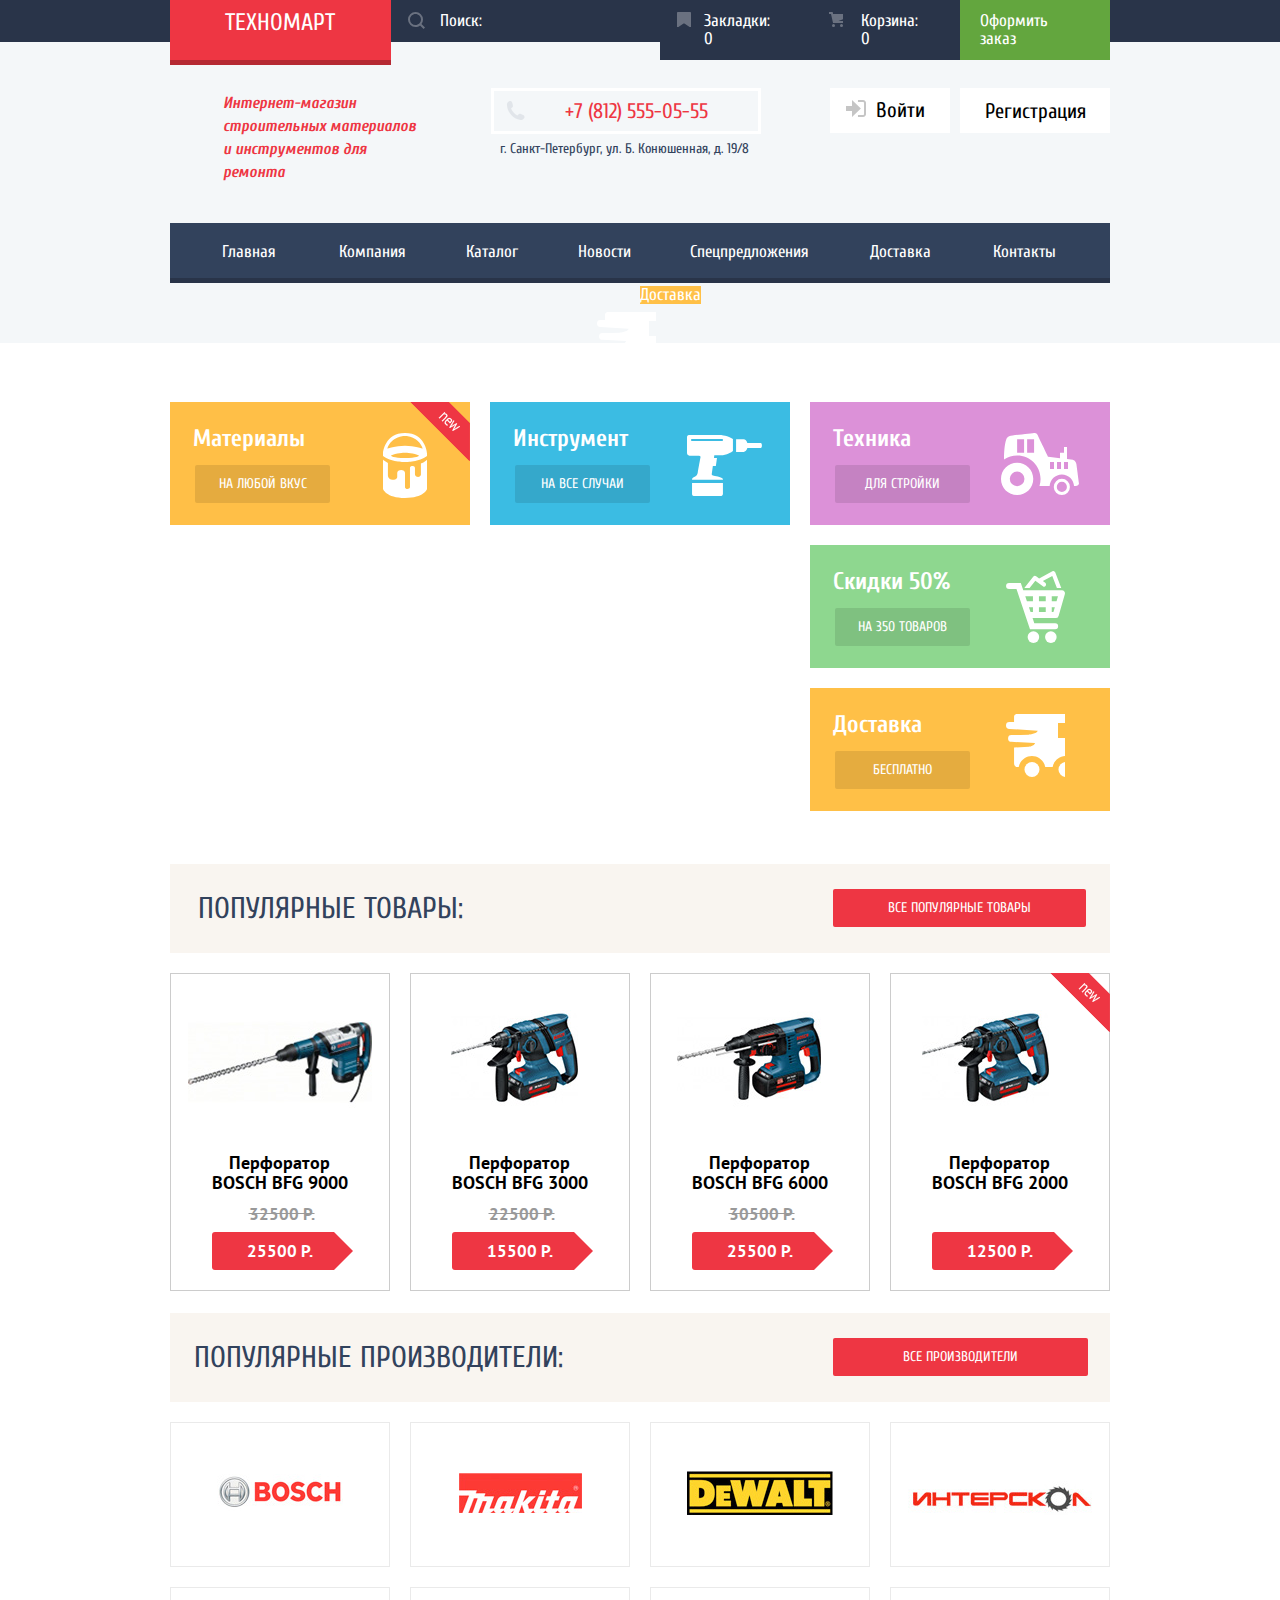
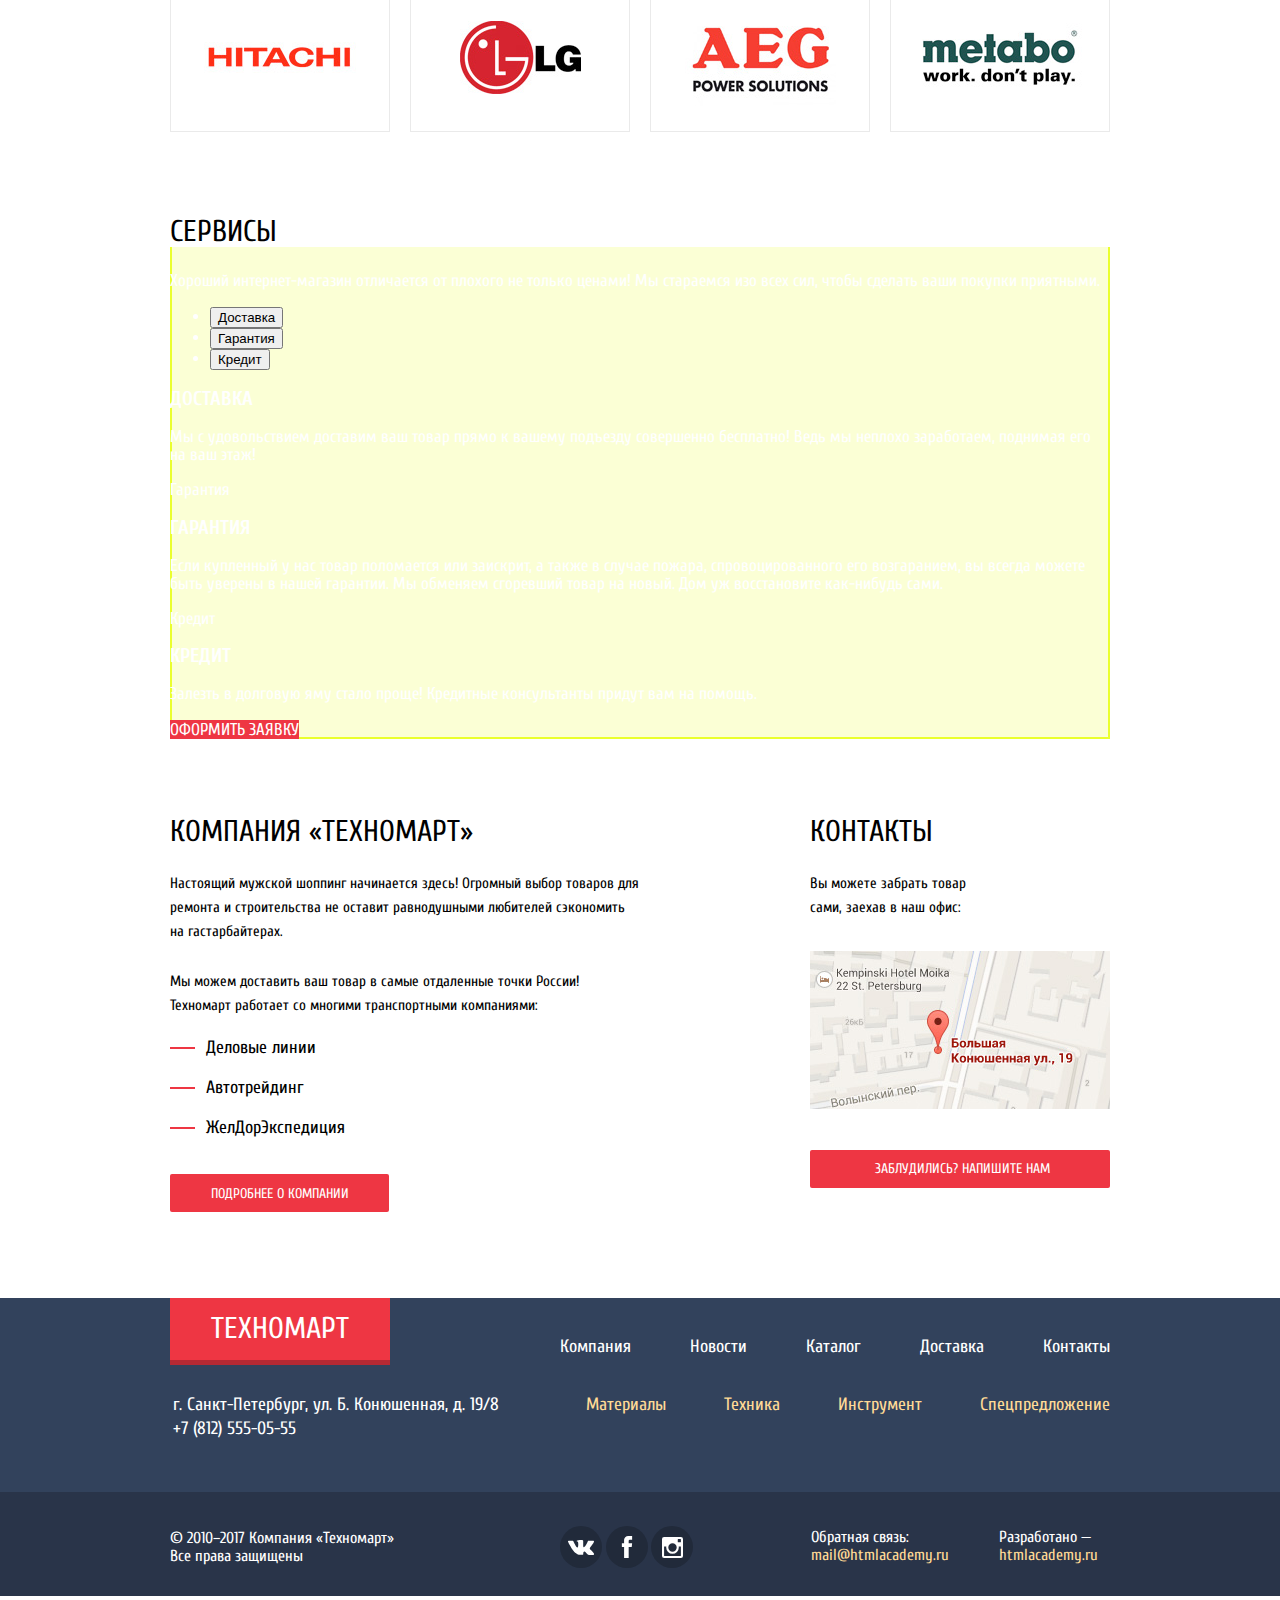
==== index.html @ 8c1259e4 "Исправлены стили для checkbox:disabled, изменено положение модальных окон, добавлен файл script.js" ====
<!DOCTYPE html>
<html lang="en">
<head>
  <meta charset="UTF-8">
  <title>Интернет-магазин "Техномарт"</title>
  <link href="https://fonts.googleapis.com/css?family=Cuprum:400,400i,700&amp;subset=cyrillic" rel="stylesheet">
  <link href="https://fonts.googleapis.com/css?family=PT+Sans:400,700&amp;subset=cyrillic" rel="stylesheet">
  <link href="style.css" rel="stylesheet">
</head>
<body>
<header class="main-header">
  <div class="top-container">
    <div class="container">
      <a class="logo">Техномарт</a>
      <form class="search" action="https://echo.htmlacademy.ru" method="post">
        <label class="input-indicator" for="search">
          <input class="site-search" id="search" type="search" name="search" placeholder="Поиск:">
        </label>
      </form>
      <a class="bookmarks" href="bookmarks.html">Закладки: 0</a>
      <a class="cart" href="cart.html">Корзина: 0</a>
      <a class="order" href="order-placement.html">Оформить заказ</a>
    </div>
  </div>
  <div class="middle-container container">
    <h1>
      Интернет-магазин строительных материалов и&nbsp;инструментов для ремонта
    </h1>
    <div class="contact-info">
      <h2 class="visually-hidden">Контактная информация</h2>
      <a href="tel:7-812-555-05-55">+7 (812) 555-05-55</a>
      <address>г. Санкт-Петербург, ул. Б. Конюшенная, д. 19/8</address>
    </div>
    <ul class="user-navigation">
      <li>
        <a class="login-link" href="login.html">
          <svg xmlns="http://www.w3.org/2000/svg" width="20" height="17" viewBox="0 0 20 17">
            <path fill="#c5c5c5" d="M14.875 8.5L6 0v6H0v5h6v6z"></path>
            <path fill="#c5c5c5" d="M16.986 15.01h-5.027V17h5.027c2.178 0 3.004-1.81 3.029-3.026V3.028C19.99 1.811 19.164 0 16.986 0h-5.027v1.99h5.027c.839 0 .992.681 1.01 1.057v10.904c-.017.376-.171 1.059-1.01 1.059z"></path>
          </svg>
          <span class="log-in">Войти</span>
        </a>
      </li>
      <li><a class="registration-link" href="registration.html">Регистрация</a></li>
    </ul>
  </div>
  <nav class="header-navigation container">
    <ul class="site-navigation">
      <li><a class="first" href="index.html">Главная</a></li>
      <li><a href="about.html">Компания</a></li>
      <li><a href="catalog.html">Каталог</a></li>
      <li><a href="news.html">Новости</a></li>
      <li><a href="special-offers.html">Спецпредложения</a></li>
      <li><a href="delivery.html">Доставка</a></li>
      <li><a href="contacts.html">Контакты</a></li>
    </ul>
  </nav>
</header>
<main class="container">
  <section class="promotional-unit">
    <div class="materials">
      <h2>Материалы</h2>
      <a class="button" href="materials.html">НА ЛЮБОЙ ВКУС</a>
      <div class="flag flag-new">
        new
      </div>
    </div>
    <div class="tool">
      <h2>Инструмент</h2>
      <a class="button" href="tool.html">НА ВСЕ СЛУЧАИ</a>
    </div>
    <div class="equipment">
      <h2>Техника</h2>
      <a class="button" href="equipment.html">ДЛЯ СТРОЙКИ</a>
    </div>
    <div class="sale">
      <h2>Скидки 50%</h2>
      <a class="button" href="special-offers.html">НА 350 ТОВАРОВ</a>
    </div>
    <div class="delivery">
      <h2>Доставка</h2>
      <a class="button" href="delivery.html">БЕСПЛАТНО</a>
    </div>
    <div class="promo-slider">
      <p>Слайдер</p>
      <!--
      <div class="slider">
        <div class="slider-controls"></div>
        <div class="slider-inner">
          <div class="slider-slides">
            <div class="slide-1">
              <h2>ДРЕЛИ</h2>
              <p>Соседям на радость!</p>
              <a class="button" href="catalog.html">ОТКРЫТЬ КАТАЛОГ</a>
              <img src="img/slider-drill.jpg" width="620" height="266" alt="Реклама Дрели">
            </div>
            <div class="slide-2">
              <h2>ПЕРФОРАТОРЫ</h2>
              <p>Настоящие мужские игрушки</p>
              <a class="button" href="catalog.html">ОТКРЫТЬ КАТАЛОГ</a>
              <img src="img/slider-perforator.jpg" width="620" height="266" alt="Реклама Дрели">
            </div>
          </div>
        </div>
      </div>-->
    </div>
  </section>

  <section class="popular-products">
      <h2 class="popular-products-title">ПОПУЛЯРНЫЕ ТОВАРЫ:
      <a class="popular-products-link button" href="catalog.html">ВСЕ ПОПУЛЯРНЫЕ ТОВАРЫ</a>
      </h2>
      <ul class="popular-catalog-list">
      <li class="catalog-item">
        <img class="image-1" src="img/product-1.jpg" width="184" height="164" alt="Перфоратор BOSCH BFG 3000">
        <h3>
          <a class="title-link" href="catalog-item.html">Перфоратор BOSCH BFG 9000</a>
        </h3>
        <p class="catalog-item-price">
          <span class="old-price">32500 P.</span>
          <a class="current-price button" href="#">25500 P.</a>
        </p>
      </li>
      <li class="catalog-item">
        <img class="image-2" src="img/product-2.jpg" width="127" height="112" alt="Перфоратор BOSCH BFG 3000">
        <h3>
          <a class="title-link" href="catalog-item.html">Перфоратор BOSCH BFG 3000</a>
        </h3>
        <p class="catalog-item-price">
          <span class="old-price">22500 P.</span>
          <a class="current-price button" href="#">15500 P.</a>
        </p>
      </li>
      <li class="catalog-item">
        <img class="image-3" src="img/product-3.jpg" width="144" height="128" alt="Перфоратор BOSCH BFG 3000">
        <h3>
          <a class="title-link" href="catalog-item.html">Перфоратор BOSCH BFG 6000</a>
        </h3>
        <p class="catalog-item-price">
          <span class="old-price">30500 P.</span>
          <a class="current-price button" href="#">25500 P.</a>
        </p>
      </li>
      <li class="catalog-item">
        <img class="image-4" src="img/product-4.jpg" width="127" height="112" alt="Перфоратор BOSCH BFG 3000">
        <h3>
          <a class="title-link" href="catalog-item.html">Перфоратор BOSCH BFG 2000</a>
        </h3>
        <p class="no-sale-item-price">
          <a class="current-price button" href="#">12500 P.</a>
        </p>
        <div class="flag flag-new">
          new
        </div>
      </li>
    </ul>
  </section>

  <section class="brands">
    <h2 class="brands-title">ПОПУЛЯРНЫЕ ПРОИЗВОДИТЕЛИ:
      <a class="brands-link button" href="catalog.html">ВСЕ ПРОИЗВОДИТЕЛИ</a>
    </h2>
    <ul class="brands-list">
      <li class="brands-list-item">
        <a href="manufactureer.html">
          <img src="img/bosch.jpg" width="126" height="37" alt="Производитель Bosch">
        </a>
      </li>
      <li class="brands-list-item">
        <a href="manufactureer.html">
          <img src="img/Makita.jpg" width="123" height="40" alt="Производитель Makita">
        </a>
      </li>
      <li class="brands-list-item">
        <a href="manufactureer.html">
          <img src="img/DeWALT.jpg" width="146" height="44" alt="Производитель DeWALT">
        </a>
      </li>
      <li class="brands-list-item">
        <a href="manufactureer.html">
          <img src="img/Интерскол.jpg" width="200" height="88" alt="Производитель Интерскол">
        </a>
      </li>
      <li class="brands-list-item">
        <a href="manufactureer.html">
          <img src="img/Hitachi.jpg" width="169" height="31" alt="Производитель Hitachi">
        </a>
      </li>
      <li class="brands-list-item">
        <a href="manufactureer.html">
          <img src="img/LG.jpg" width="121" height="73" alt="Производитель LG">
        </a>
      </li>
      <li class="brands-list-item">
        <a href="manufactureer.html">
          <img src="img/AEG.jpg" width="151" height="96" alt="Производитель AEG">
        </a>
      </li>
      <li class="brands-list-item">
        <a href="manufactureer.html">
          <img src="img/Metabo.jpg" width="204" height="69" alt="Производитель Metabo">
        </a>
      </li>
    </ul>
  </section>

  <section class="services">
    <h2 class="services-title">СЕРВИСЫ</h2>
    <p>
      Хороший интернет-магазин отличается от плохого не только ценами!
      Мы стараемся изо всех сил, чтобы сделать ваши покупки приятными.
    </p>
      <ul class="slider">
        <li>
          <button class="slider-btn" type="button">Доставка</button>
        </li>
        <li>
          <button class="slider-btn" type="button">Гарантия</button>
        </li>
        <li>
          <button class="slider-btn" type="button">Кредит</button>
        </li>
      </ul>
      <div class="slider-delivery">
        <span class="delivery">Доставка</span>
        <h3>ДОСТАВКА</h3>
        <p class="delivery-text">
          Мы с удовольствием доставим ваш товар прямо
          к вашему подъезду совершенно бесплатно!
          Ведь мы неплохо заработаем,
          поднимая его на ваш этаж!
        </p>
        <!--<img src="img/lorry.png" width="468" height="261" alt="Доставка">-->
      </div>
      <div class="slider-warranty">
        <span class="warranty">Гарантия</span>
        <h3>ГАРАНТИЯ</h3>
        <p class="warranty-text">
          Если купленный у нас товар поломается или заискрит,
          а также в случае пожара, спровоцированного его возгаранием,  вы всегда можете быть уверены в нашей гарантии. Мы обменяем сгоревший товар на новый.
          Дом уж восстановите как-нибудь сами.
        </p>
        <!--<img src="img/medal.png" width="" height="" alt="100% Качество">-->
      </div>
      <div class="slider-credit">
        <span class="credit">Кредит</span>
        <h3>КРЕДИТ</h3>
        <p class="credit-text">
          Залезть в долговую яму стало проще!
          Кредитные консультанты придут вам на помощь.
        </p>
        <!--<img src="img/money.png" width="" height="" alt="Выдача кредита">-->
        <a class="button" href="credit.html">Оформить заявку</a>
      </div>
  </section>
  <div class="additional-info">
    <section class="about-us">
      <h2 class="about-us-title">Компания «Техномарт»</h2>
      <p class="comany-text">
        Настоящий мужской шоппинг начинается здесь! Огромный выбор товаров для ремонта и&nbsp;строительства не&nbsp;оставит равнодушными любителей сэкономить на&nbsp;гастарбайтерах.
      </p>
      <p class="transportation">
        Мы можем доставить ваш товар в самые отдаленные точки России!<br>
        Техномарт работает со многими транспортными компаниями:
      </p>
      <ul class="transport-companies">
        <li>Деловые линии</li>
        <li>Автотрейдинг</li>
        <li>ЖелДорЭкспедиция</li>
      </ul>
      <a class="button" href="about.html">Подробнее о компании</a>
    </section>

    <section class="contacts">
      <h2 class="contacts-title">Контакты</h2>
      <p class="product-receipt">
        Вы можете забрать товар сами,
        заехав в наш офис:
      </p>
      <a class="map" href="map-service.html">
        <img src="img/map.jpg" width="300" height="158" alt="Офис компании по адресу ул. Большая Конюшенная 19/8, Санкт-Петербург">
      </a>
      <a class="button letter-link" href="letter.html">Заблудились? НАПИШИТЕ НАМ</a>
    </section>

  </div>
</main>

<footer class="main-footer">

  <div class="container">
    <a class="footer-logo">Техномарт</a>
    <nav class="footer-navigation">
      <ul class="footer-site-navigation">
        <li><a href="about.html">Компания</a> </li>
        <li><a href="news.html">Новости</a></li>
        <li><a href="catalog.html">Каталог</a></li>
        <li><a href="delivery.html">Доставка</a></li>
        <li><a href="contacts.html">Контакты</a></li>
      </ul>
    </nav>
  </div>

  <div class="container">
    <address class="company-contacts">
      г. Санкт-Петербург, ул. Б.&nbsp;Конюшенная, д. 19/8
      +7 (812) 555-05-55
    </address>
    <ul class="catalog-navigation">
      <li><a href="materials.html">Материалы</a></li>
      <li><a href="equipment.html">Техника</a></li>
      <li><a href="tool.html">Инструмент</a></li>
      <li><a href="special-offers.html">Спецпредложение</a></li>
    </ul>
  </div>

  <div class="container">
    <p class="company-copyright">
      &copy 2010–2017 Компания «Техномарт»
      Все права защищены
    </p>
    <ul class="footer-social">
      <li>
        <a class="social-button" href="#">
          <span class="visually-hidden">Вконтакте</span>
          <svg xmlns="http://www.w3.org/2000/svg" width="26" height="15" viewBox="0 0 26.14 14.91">
            <path d="M26 13.47l-.09-.17a13.55 13.55 0 0 0-2.6-3q-.87-.83-1.1-1.12A1 1 0 0 1 22 8a10.27 10.27 0 0 1 1.22-1.78l.88-1.16q2.35-3.13 2-4L26 .94a.8.8 0 0 0-.4-.22 2.14 2.14 0 0 0-.87 0h-3.92a.51.51 0 0 0-.27 0h-.3a.6.6 0 0 0-.15.14.93.93 0 0 0-.14.24 22.22 22.22 0 0 1-1.46 3.06q-.5.84-.93 1.46a7 7 0 0 1-.71.91 4.94 4.94 0 0 1-.52.47q-.23.18-.35.15l-.23-.05a.9.9 0 0 1-.31-.33 1.49 1.49 0 0 1-.16-.53v-.55-.65-.57-1.12-1-.75a3.14 3.14 0 0 0 0-.62 2.12 2.12 0 0 0-.14-.44.73.73 0 0 0-.28-.33 1.57 1.57 0 0 0-.46-.18A9 9 0 0 0 12.57 0a8.93 8.93 0 0 0-3.25.33 1.83 1.83 0 0 0-.52.41q-.25.3-.07.33a1.67 1.67 0 0 1 1.16.59l.08.16a2.6 2.6 0 0 1 .19.63 6.32 6.32 0 0 1 .12 1 10.59 10.59 0 0 1 0 1.7q-.07.71-.13 1.1a2.21 2.21 0 0 1-.18.64 2.69 2.69 0 0 1-.16.3l-.07.07a1 1 0 0 1-.37.07.86.86 0 0 1-.46-.19 3.27 3.27 0 0 1-.56-.52 7 7 0 0 1-.66-.93q-.37-.6-.76-1.42l-.22-.39q-.2-.38-.56-1.11t-.62-1.43A.9.9 0 0 0 5.2.9h-.07a.93.93 0 0 0-.22-.16A1.44 1.44 0 0 0 4.6.65L.87.68A1 1 0 0 0 .1.94L0 1a.44.44 0 0 0 0 .22 1.08 1.08 0 0 0 .08.37Q.9 3.53 1.86 5.31t1.66 2.87Q4.23 9.27 5 10.24t1 1.24l.37.41.34.33a8.06 8.06 0 0 0 1 .78 16.34 16.34 0 0 0 1.4.9 7.6 7.6 0 0 0 1.79.72 6.19 6.19 0 0 0 2 .22h1.57a1.08 1.08 0 0 0 .72-.3l.05-.07a.9.9 0 0 0 .1-.25 1.38 1.38 0 0 0 0-.37 4.48 4.48 0 0 1 .09-1.05 2.77 2.77 0 0 1 .23-.71 1.74 1.74 0 0 1 .29-.4 1.19 1.19 0 0 1 .23-.2h.11a.86.86 0 0 1 .77.21 4.52 4.52 0 0 1 .83.79q.39.47.93 1.05a6.41 6.41 0 0 0 1 .87l.27.16a3.31 3.31 0 0 0 .71.3 1.53 1.53 0 0 0 .76.07l3.48-.05a1.58 1.58 0 0 0 .8-.17.68.68 0 0 0 .34-.37 1.06 1.06 0 0 0 0-.46 1.71 1.71 0 0 0-.1-.36z" fill="#fff">
            </path>
          </svg>
        </a>
      </li>
      <li>
        <a class="social-button" href="#">
          <span class="visually-hidden">Фейсбук</span>
          <svg xmlns="http://www.w3.org/2000/svg" width="12" height="22" viewBox="0 0 10.15 21.74">
            <path d="M3.34 1.12A4.77 4.77 0 0 1 6.53 0h3.61v3.81H7.81a1.07 1.07 0 0 0-1.09.83v2.55h3.42c-.08 1.23-.24 2.45-.41 3.67h-3v10.87H2.21V10.86H0V7.21h2.19V3.66a3.83 3.83 0 0 1 1.15-2.54z" fill="#fff">
            </path>
          </svg>
        </a>
      </li>
      <li>
        <a class="social-button" href="#">
          <span class="visually-hidden">Инстаграм</span>
          <svg xmlns="http://www.w3.org/2000/svg" width="21" height="21" viewBox="0 0 20 20">
            <path d="M18 0H2a2 2 0 0 0-2 2v16a2 2 0 0 0 2 2h16a2 2 0 0 0 2-2V2a2 2 0 0 0-2-2zm-8 6a4 4 0 1 1-4 4 4 4 0 0 1 4-4zM2.5 18a.47.47 0 0 1-.5-.5V9h2.1a3.4 3.4 0 0 0-.1 1 6 6 0 1 0 12 0 3.4 3.4 0 0 0-.1-1H18v8.5a.47.47 0 0 1-.5.5zM18 4.5a.47.47 0 0 1-.5.5h-2a.47.47 0 0 1-.5-.5v-2a.47.47 0 0 1 .5-.5h2a.47.47 0 0 1 .5.5z" fill="#fff">
            </path>
          </svg>
        </a>
      </li>
    </ul>
    <p class="feedback">
      Обратная связь:
      <a href="mailto:mail@htmlacademy.ru">mail@htmlacademy.ru</a>
    </p>
    <p class="site-copyright">
      Разработано —
      <a href="https://htmlacademy.ru/intensive/htmlcss">htmlacademy.ru</a>
    </p>
  </div>
</footer>

<section class="modal modal-map">
  <h2 class="visually-hidden">Как до нас добраться</h2>
  <img src="img/modal-map.jpg" width="940" height="446" alt="Офис компании по адресу ул. Большая Конюшенная 19/8, Санкт-Петербург">
  <button class="modal-close" type="button">Закрыть</button>
</section>

<section class="modal write-us">
  <h2 class="visually-hidden">Напишите нам</h2>
  <form class="message-form" action="https://echo.htmlacademy.ru" method="post">
    <p class="name">
      <label for="client-name">Ваше имя:</label>
      <input class="name-field" id="client-name" type="text" name="name" placeholder="Имя Фамилия">
    </p>
    <p class="e-mail">
      <label for="client-e-mail">Ваш e-mail</label>
      <input class="e-mail-field" id="client-e-mail" type="email" name="e-mail" placeholder="email@example.com">
    </p>
    <p class="text">
      <label for="message-text">Текст письма</label>
      <textarea class="message-text-field" name="message-text" id="message-text" rows="5"  placeholder="В свободной форме"></textarea>
    </p>
    <button class="button" type="submit">Отправить</button>
  </form>
  <button class="modal-close" type="button">Закрыть</button>
</section>

<script src="script.js"></script>

</body>
</html>
---- style.css ----
body {
  margin: 0;

  font-family: "Cuprum", Arial, sans-serif;
  font-size: 13px;
  line-height: 24px;
  font-weight: normal;
  color: #ffffff;

  background-color: #ffffff;
}

a {
  text-decoration: none;
}

/*img {
  width: 100%;
  height: auto;
}
*/
.visually-hidden:not(:focus):not(:active),
input[type="checkbox"].visually-hidden,
input[type="radio"].visually-hidden {
  position: absolute;

  width: 1px;
  height: 1px;
  margin: -1px;
  border: 0;
  padding: 0;

  white-space: nowrap;

  clip-path: inset(100%);
  clip: rect(0 0 0 0);
  overflow: hidden;
}

.button {
  font: inherit;

  text-align: center;
  color: #ffffff;
  vertical-align: middle;
  text-transform: uppercase;

  background-color: #ee3643;
  border: none;
}

.main-header {
  background-color: #f4f7f9;
}

.top-container {
  background-color: #293449;
}

.top-container .container {
  display: flex;
}

.container {
  font-size: 17px;
  line-height: 18px;
  font-weight: normal;
  color: white;
}

.logo {
  padding: 11px 56px 7px 55px;
  font-size: 24px;
  line-height: 24px;
  color: #ffffff;
  text-transform: uppercase;
  background-color: #ee3643;
  box-shadow: 0 5px 0 rgba(181, 41, 51, 1);
}

.site-search {
  width: 269px;
  height: 42px;

  font-size: 17px;
  line-height: 18px;
  color: black;

  background: #293449;
  border: none;
}

.site-search::-moz-placeholder {
  font-family: "Cuprum", Arial, sans-serif;
  font-size: 17px;
  line-height: 18px;
  color: white;
  padding: 12px 180px 12px 47px;
}

.site-search::-webkit-input-placeholder {
  font-family: "Cuprum", Arial, sans-serif;
  font-size: 17px;
  line-height: 18px;
  color: white;
  padding: 12px 180px 12px 47px;
}

.site-search:-ms-input-placeholder {
  font-family: "Cuprum", Arial, sans-serif;
  font-size: 17px;
  line-height: 18px;
  color: white;
  padding: 12px 180px 12px 47px;
}

.site-search::-ms-input-placeholder {
  font-family: "Cuprum", Arial, sans-serif;
  font-size: 17px;
  line-height: 18px;
  color: white;
  padding: 12px 180px 12px 47px;
}

.site-search::placeholder {
  font-family: "Cuprum", Arial, sans-serif;
  font-size: 17px;
  line-height: 18px;
  color: white;
  padding: 12px 180px 12px 47px;
}

.input-indicator {
  position: relative;
}

.input-indicator::before {
  content: "";
  position: absolute;
  top: 1px;
  left: 17px;

  width: 17px;
  height: 17px;

  background-image: url("img/icon-search.svg");
  background-repeat: no-repeat;
  background-position: 0 0;
  opacity: 0.3;
}



.bookmarks,
.cart {
  position: relative;
  max-width: 150px;
  color: #ffffff;
  background-color: #293449;
}

.bookmarks {
  padding: 12px 28px 11px 44px;
}

.cart {
  padding: 12px 30px 12px 50px;
}

.inner-page .cart {
  padding: 10px 23px 10px 52px;
}

.inner-page .bookmarks {
  padding: 10px 28px 10px 44px;
}

.bookmarks::before {
  content: "";

  position: absolute;
  top: 12px;
  left: 17px;

  width: 15px;
  height: 15px;

  background-image: url("img/icon-bookmark.svg");
  background-repeat: no-repeat;
  background-position: 0 0;

  opacity: 0.3;
}

.cart::before {
  content: "";

  position: absolute;
  top: 12px;
  left: 18px;

  width: 14px;
  height: 16px;

  background-image: url("img/icon-cart.svg");
  background-repeat: no-repeat;
  background-position: 0 0;

  opacity: 0.3;
}

.order {
  padding: 12px 22px 12px 20px;
  color: #ffffff;
  background-color: #63a63e;
}

.inner-page .order {
  padding: 10px 22px 10px 20px;
}

.logo:hover {
  background-color: #ca2c37;
}

.bookmarks:hover,
.bookmarks:focus,
.cart:hover,
.cart:focus,
.site-search:hover {
  background-color: #212a3a;
}

.input-indicator:hover::before {
  opacity: 1;
}

.bookmarks:hover::before,
.bookmarks:focus::before,
.cart:hover::before,
.cart:focus::before {
  opacity: 1;
  background-color: #212a3a;
}

.order:hover {
  background-color: #5fbb2d;
}

.logo:active {
  background-color: #ba2732;
}

.bookmarks:active,
.cart:active {
  color: rgba(255, 255, 255, 0.6);
  background-color: #161d29;
}

.order:active {
  color: rgba(255, 255, 255, 0.5);
  background-color: #518534;
}

.site-search:focus {
  padding-left: 49px;
  background-color: white;
  outline: none;
}

.input-indicator:focus::before {
  background-image: url("img/icon-search-focus.svg");
}

.middle-container {
  display: flex;
}
h1 {
  margin: 50px 71px 39px 53px;
  padding: 0;
  width: 197px;

  font-size: 16px;
  line-height: 23px;
  color: #ee3643;
  font-style: italic;

  background-color: #f4f7f9
}

.contact-info {
  margin: 46px 69px 39px 0;
}

.contact-info a {
  display: block;
  position: relative;

  padding: 10px 50px 9px 71px;

  font-size: 21px;
  line-height: 21px;
  color: #ee3643;

  border: 3px solid #ffffff;
  background-color: #f4f7f9;
}

.contact-info a::before {
  content: "";

  position: absolute;
  top: 10px;
  left: 12px;
  bottom: 13px;

  width: 19px;
  height: 19px;

  background-image: url("img/icon-phone.svg");
  background-repeat: no-repeat;
  background-position: 0 0;

  opacity: 0.3;
}
.contact-info address {
  margin-left: -4px;
  margin-top: 3px;
  font-size: 14px;
  line-height: 24px;
  color: #32425c;
  text-align: center;
  font-style: normal;

  background-color: #f4f7f9;
}

.user-navigation,
.site-navigation {
  margin: 0;
  padding: 0;
  list-style: none;
}

.user-navigation {
  padding: 46px 0 66px 0;
  display: flex;
  justify-content: space-around;
  flex-wrap: wrap;
}

.user-navigation a {
  display: block;
  font-size: 21px;
  line-height: 21px;
  color: #000000;

  background-color: #ffffff;
}

.user-navigation .login-link {
  /*max-width: 46px;*/
  margin-right: 10px;
  padding: 12px 25px 12px 16px;
}
.login-link .log-in {
  margin-left: 5px;
}

.user-navigation .registration-link {
  max-width: 100px;
  padding: 13px 25px 11px 25px;
}
.inner-page .contact-info {
  margin-right: 51px;
}
.authorized-user-navigation{
  padding: 46px 0 30px 0;
  display: flex;
  flex-direction: column;
}

.authorized-user-navigation .profile {
  display: flex;
  max-width: 299px;
  color: #000000;

  background-color: #ffffff;
}
.authorized-user {
  padding: 11px 37px 10px 14px;
  font-family: "Cuprum", Arial, sans-serif;
  font-size: 21px;
  line-height: 21px;

  color: #000000;
  background-color: #ffffff;
}
.user-name {
  padding-left: 6px;
}
.log-out {
  width: 20px;
  padding: 14px 10px 14px 0;
  background-color: #ffffff;
}

.authorized-user-menu {
  margin: 4px 72px 0 16px;
  padding: 0;
  list-style: none;
  display: flex;
  justify-content: space-between;
}

.authorized-user-menu a {
  font-family: "Cuprum", Arial, sans-serif;
  font-size: 16px;
  line-height: 18px;
  color: #32425c;
  text-decoration: underline;
  background-color: #f4f7f9;
}
.my-orders{
  position: relative;
}
.my-orders::after {
  content: "";
  position: absolute;

  top: 7px;
  left: 90px;

  border: 2px solid black;
  border-radius: 50%;
}

.user-navigation .login-link:hover,
.user-navigation .login-link:focus,
.user-navigation .registration-link:hover,
.user-navigation .registration-link:focus {
  color: #ee3643;
}

.user-navigation .login-link:hover path,
.user-navigation .login-link:focus path {
  fill: #32425c;
}

.authorized-user:hover path,
.authorized-user:focus path,
.log-out:hover path,
.log-out:focus path{
  fill: #32425c;
}

.my-orders:hover,
.my-orders:focus,
.your-account:hover,
.your-account:focus {
  color: #ee3643;
  text-decoration-color: #ee3643;
}

.authorized-user:active path,
.log-out:active path{
  fill: #c5c5c5;
}

.my-orders:active,
.your-account:active {
  opacity: 0.3;
  color: #32425c;
  text-decoration-color: #32425c;
}

.user-name:active{
  color: #000000;
  opacity: 0.3;
}

.site-navigation {
  display: flex;
  flex-wrap: wrap;
  align-items: center;
  margin-bottom: 60px;
  /*padding: 20px 55px 22px 52px;*/
  width: 940px;
  /*height: 60px;*/

  background-color: #32425c;
  box-shadow: inset 0 -5px 0 rgba(41, 52, 73, 1);
}

.site-navigation a {
  display: block;
  padding-top: 20px;
  padding-bottom: 23px;
  text-align: center;
  font-size: 17px;
  line-height: 17px;
  color: #ffffff;
  vertical-align: middle;
}

.site-navigation > li:first-child a{
  padding-left: 52px;
  padding-right: 32px;
}

.site-navigation > li:nth-child(2) a{
  padding-left: 31px;
  padding-right: 31px;
}
.site-navigation > li:nth-child(3) a,
.site-navigation > li:nth-child(4) a{
  padding-left: 29px;
  padding-right: 31px;
}

.site-navigation > li:nth-child(5) a{
  padding-left: 28px;
  padding-right: 31px;
}

.site-navigation > li:nth-child(6) a{
  padding-left: 30px;
  padding-right: 31px;
}

.site-navigation > li:last-child a{
  padding-left: 31px;
  padding-right: 54px;
}

.site-navigation li:hover,
.site-navigation li:focus {
  background-color: #293449;
}

.site-navigation a:active {
  color: rgba(255, 255, 255, 0.5);
  background-color: #1d2739;
}

.breadcrumbs {
  display: flex;
  justify-content: flex-start;
  flex-wrap: wrap;
  margin: 0 0 19px;
  padding: 0;

  font-family: "PTSans", Arial, sans-serif;
  font-size: 12px;
  line-height: 18px;
  color: #000000;

  background-color: #ffffff;
  list-style: none;
}

.breadcrumbs a,
.breadcrumbs-current {
  position: relative;
  padding-right: 36px;
  font-family: "PTSans", Arial, sans-serif;
  font-size: 13px;
  line-height: 18px;
  color: #000000;

  background-color: #ffffff;
}

.breadcrumbs a::after {
  content: "";

  position: absolute;
  top: 0;
  left: 72px;

  width: 8px;
  height: 12px;

  background-image: url("img/icon-right-small.svg");
  background-repeat: no-repeat;
  background-position: 0 0;
}

.breadcrumbs .main-page::after{
  top: 1px;
  left: 28px;
}

.breadcrumbs .breadcrumbs-tool::after {
  top: 0;
  left: 99px;
}

.breadcrumbs li:last-child {
  margin-right: 0;
}

.container .page-title {
  display: block;
  padding: 30px 742px 29px 28px;
  margin: 0 0 20px;
  font-size: 30px;
  line-height: 30px;
  letter-spacing: -1px;
  color: #32425c;
  /*-webkit-font-kerning: normal;*/

  background-color: #f2f6f8;
}

.catalog-columns {
  display: flex;
  justify-content: space-between;
}

.filters {
  width: 220px;
}

.catalog {
  width: 700px;
}

.sorting-title,
.filters-title {
  font-family: "PTSans", Arial, sans-serif;
  font-size: 13px;
  font-weight: normal;
  line-height: 18px;
  color: black;
  text-transform: uppercase;

  background-color: #f7f3ec;
}

.filters-title {
  margin: 0 0 13px;
  padding: 10px 149px 10px 18px;
}

.filter fieldset:first-child {
  height: 169px;

  border: none;
  padding: 0 0 25px;
  margin: 0 0 18px;
  border-bottom: 1px solid #e5e5e5;
}

.filter fieldset:nth-child(2){
  border: none;
  padding: 0 0 3px;
  margin: 0 0 17px;
  border-bottom: 1px solid #e5e5e5;
}

.filter fieldset:nth-child(3) {
  padding: 0;
  border: none;
  margin: 0 0 63px;
}

.filter legend {
  padding: 0;
  margin-bottom: 11px;
  font-family: "PTSans", Arial, sans-serif;
  font-size: 15px;
  line-height: 30px;
  color: #000000;
  font-weight: bold;
  text-transform: uppercase;

  background-color: white;
}

.manufactures,
.battery-type {
  margin: 0;
  padding: 0;
  font-family: "PTSans", Arial, sans-serif;
  font-size: 14px;
  line-height: 20px;
  color: #000000;
  list-style: none;

  background-color: white;
}

.filter-option {
  margin-bottom: 20px;
  padding-left: 34px;
}


.battery-type .filter-option{
  margin: 0;
  padding: 3px 0 16px 34px;

}

.filter-option label {
  position: relative;

  display: block;

  cursor: pointer;
  user-select: none;
}

.filter-input-checkbox + label::before {
  content: "";
  position: absolute;
  top: -1px;
  left: -34px;

  width: 23px;
  height: 23px;

  background-image: url("img/checkbox-off.svg");
  background-repeat: no-repeat;
  background-position: 0 0;
}

.filter-input-checkbox:checked + label::before {
  content: "";

  position: absolute;
  top: -1px

;
  left: -34px;

  width: 27px;
  height: 23px;

  background-image: url("img/checkbox-on.svg");
  background-repeat: no-repeat;
  background-position: 0 0;
}

.filter-input-radio + label::before {
  content: "";

  position: absolute;
  top: -1px;
  left: -35px;

  width: 25px;
  height: 25px;

  background-image: url("img/radio-off.svg");
  background-repeat: no-repeat;
  background-position: 0 0;
}

.filter-input-radio:checked + label::before {
  content: "";

  position: absolute;
  top: -3px;
  left: -35px;

  width: 25px;
  height: 25px;

  background-image: url("img/radio-on.svg");
  background-repeat: no-repeat;
  background-position: 0 0;
}

.filter-input-checkbox:not(:disabled) + label:hover::before,
.filter-input-checkbox:not(:disabled) + label:focus::before {
  background-image: url("img/checkbox-off-hover.svg");
}

.filter-input-checkbox:checked + label:hover::before,
.filter-input-checkbox:checked + label:focus::before {
  background-image: url("img/checkbox-on-hover.svg");
}

.filter-input-radio + label:hover::before,
.filter-input-radio + label:focus::before {
  background-image: url("img/radio-off-hover.svg");
}

.filter-input-radio:checked + label:hover::before,
.filter-input-radio:checked + label:focus::before {
  background-image: url("img/radio-on-hover.svg");
}

.filter-input-checkbox:disabled + label::before {
  color: rgba(0, 0, 0, 0.4);
  background-image: url("img/checkbox-off-hover.svg");
  opacity: 0.3;
}

.filter-input-checkbox:checked:disabled + label:hover::before {
  color: rgba(0, 0, 0, 0.4);
  background-image: url("img/checkbox-on-hover.svg");
  opacity: 0.3;
}

.filter-input-radio:checked:disabled + label:hover::before {
  color: rgba(0, 0, 0, 0.4);
  background-image: url("img/radio-on-hover.svg");
  opacity: 0.3;
}

.filter-input-radio:disabled + label:hover::before {
  color: rgba(0, 0, 0, 0.4);
  background-image: url("img/radio-off-hover.svg");
  opacity: 0.3;
}

.filter-button {
  display: inline-block;
  margin-right: 90px;
  padding: 9px 38px;

  font-family: "PTSans", Arial, sans-serif;
  font-size: 12px;
  line-height: 18px;
  text-align: center;
  color: #000000;
  vertical-align: middle;
  text-transform: uppercase;

  background-color: #ffffff;
  border: 1px solid #e5e5e5;

}
/*
.filter-input:hover + label,
.filter-input:focus + label {
  color: #663d15;
}
*/

.filter-input:disabled + label {
  color: #000000;

  opacity: 0.4;
}

.sorting {
  width: 700px;
  display: flex;
  justify-content: flex-start;
  background-color: #f7f3ec;
}

.sorting-title {
  padding: 0;
  margin: 10px 139px 10px 19px;
  max-width: 82px;
}

.sorting-list {
  margin: 0 1px 0 0;
  padding: 0;
  max-width: 400px;
  display: flex;
  justify-content: flex-start;
  align-items: center;

  font-family: "PTSans", Arial, sans-serif;
  font-size: 12px;
  font-weight: normal;
  line-height: 15px;
  list-style: none;
}

.sorting a {
  display: block;
  color: black;
  opacity: 0.3;
}

.sorting-list .current-sort {
  max-width: 52px;
  margin-right: 71px;
  border-bottom: 1px dotted #ee3643;
}

.sorting-list .type-sort {
  max-width: 53px;
  margin-right: 64px;
  border-bottom: 1px dotted #ee3643;
}

.sorting-list .function-sort {
  max-width: 113px;
  margin-right: 47px;
  border-bottom: 1px dotted #ee3643;
}

.order-switch {
  margin: 0;
  padding: 0;
  max-width: 60px;
  display: flex;
  justify-content: flex-start;
  align-items: center;

  list-style: none;
}

.order-switch li:first-child {
  margin-right: 21px;
}

.order-switch li:last-child {
  margin-right: 17px;
}

.sorting a:hover,
.sorting a:focus {
  color: #000;
  opacity: 1;
}

.sorting a:active {
  border-bottom: none;
  color: #ee3643;
  opacity: 1;
}


.catalog-list,
.popular-catalog-list {
  display: flex;
  flex-wrap: wrap;
  justify-content: space-between;
  margin: 0 0 52px;
  padding: 0;

  list-style: none;
}

.catalog-item {
  padding: 0;
  position: relative;
  width: 218px;
  margin-top: 20px;
  text-align: center;

  background-color: white;
  border: 1px solid #ccc;
}

.catalog-item .flag,
.materials .flag {
  position:absolute;
  top:-1px;
  right:-1px;
  width:60px;
  height:60px;
  text-indent:-1000px;
  overflow:hidden;
  z-index:20;
}
.catalog-item .flag-new,
.materials .flag-new {
  background:url("img/new flag.png") no-repeat 0 0;
}

.catalog-list li:nth-child(3n+1) > img {
  padding: 28px 53px 34px 39px;
  width:127px;
  height:112px;
}

.catalog-list > li:nth-child(3n+2) > img{
  margin: 21px 47px 0 26px;
  width: 144px;
  height: 128px;
}
.catalog-list > li:nth-child(3n+2) .title-link {
  margin-top: 25px;
}

.catalog-list > li:nth-child(3n+3) > img{
  padding: 28px 53px 34px 25px;
  width:127px;
  height:112px;
}
/*
.catalog-list .image img{
  max-width:100%;
}*/

.catalog-item:hover {
  box-shadow: 0 0 10px rgba(0, 0, 0, 0.3);
}

.catalog-item h3 {
  padding: 0;
  margin: 0;
}

.title-link{
  display: inline-block;
  padding: 1px 30px 12px 29px;

  font-size: 18px;
  line-height: 20px;
  color: #000000;
  font-family: "PT Sans", Arial, sans-serif;
  font-weight: bold;
  text-align: center;
}

.catalog-item-price,
.no-sale-item-price {
  display: flex;
  flex-direction: column;
  margin:0;
  padding: 0;
  font-family: "PTSans", Arial, sans-serif;
  font-size: 17px;
  line-height: 18px;
}

.no-sale-item-price,
.inner-page .no-sale-item-price{
  margin-top: 27px;
}

.catalog-item-price .old-price {
  padding: 0 74px 9px 77px;
  font-size: 17px;
  line-height: 18px;
  text-decoration: line-through;
  color: #999999;
  font-family: "PT Sans", Arial, sans-serif;
  font-weight: bold;
  text-align: center;
}

.catalog-item-price .current-price,
.no-sale-item-price .current-price{
  position:relative;
  width:80px;
  margin:0 auto;
  margin-bottom:20px;
  padding:10px 28px;
  font-size: 17px;
  line-height: 18px;
  color: #ffffff;
  font-family: "PT Sans", Arial, sans-serif;
  font-weight: bold;
  text-align: center;
  background:#ee3643;
  border-radius:3px;
}

.catalog-item .current-price:after,
.no-sale-item-price .current-price:after{
  content:"";
  position:absolute;
  top:0;
  right:-24px;
  width:0;
  height:0;
  border:19px solid white;
  border-left-color:#ee3643;
}

.catalog-item .actions {
  position:absolute;
  top:0;
  left:0;
  width:218px;
  height:88px;
  padding:40px 0;

  font-size: 14px;
  line-height: 18px;
  text-transform: uppercase;

  background-color:rgba(255,255,255,0.9);
  z-index:10;
}

.catalog-item .actions .buy,
.catalog-item .actions .to-bookmarks{
  display:block;
  width:129px;
  margin:0 auto;
  margin-bottom:7px;
  padding:7px 0;
  border:3px solid #63a63e;
  border-bottom-color:#367315;
  background-color:#63a63e;
  color:white;
  font-size:14px;
  font-weight:normal;
  font-family:"Cuprum", Arial, sans-serif;
  line-height:18px;
  text-decoration:none;
  text-transform:uppercase;
  border-radius:3px;
}

.catalog-item .actions .to-bookmarks{
  color:#32425c;
  background:white;
  border-bottom-color:#63a63e;
}

.catalog-item .actions{
  display:none;
}
.catalog-item:hover .actions{
  display:block;
}

.actions a:first-child:hover,
.actions a:first-child:focus {
  background-color: #5fbb2d;
}

.actions a:last-child:hover,
.actions a:last-child:focus {
  border: 3px solid #32425c;
}

.actions a:first-child:active {
  background-color: #518534;
}

.actions a:last-child:active {
  border: 3px solid #c1c6ce;
}

.pagination-list {
  display: flex;
  margin: 0;
  margin-bottom: 60px;
  padding: 0;

  list-style: none;
}

.pagination-item a {
  display: block;
  margin-right: 10px;
  padding: 9px 14px 9px 15px;
  font-family: "PTSans", Arial, sans-serif;
  font-size: 12px;
  text-transform: uppercase;
  line-height: 18px;
  color: #000000;

  background-color: white;
  border: 1px solid #e5e5e5;
  border-radius: 2px;
}

.pagination-item:nth-child(1) a{
  padding: 10px 16px 10px 16px;
}

.pagination-item:last-child a {
  margin-right: 0;
  padding: 9px 28px 9px 30px;
}

.pagination-item a:hover,
.pagination-item a:focus {
  border: 1px solid #bdc6ca;
}

.pagination-item a:active {
  border: 1px solid #ee3643;
}

.pagination-item-current a {
  color: white;

  background-color: #ee3643;
  border: none;
}

.pagination-item-current a:hover,
.pagination-item-current a:focus,
.pagination-item-current a:active {
  color: white;

  background-color: #ee3643;
  border: none;
}

.about-perforator{
  width: 100%;
  padding-top: 39px;
  padding-bottom: 68px;
  background-color: #f2f6f8;
}

.about-perforator h2 {
  margin: 0;
  padding: 26px 0 0;
  font-family: "Cuprum", Arial, sans-serif;
  font-size: 29px;
  line-height: 30px;
  color: black;

  background-color: #f2f6f8;

}

.about-perforator p {
  margin: 0;
  padding: 26px 0 0;
  font-family: "PT Sans", Arial, sans-serif;
  font-size: 13px;
  line-height: 24px;
  color: black;

  background-color: #f2f6f8;
}

.additional-info {
  display: flex;
  justify-content: space-between;
  margin-bottom: 86px;
}

.about-us {
  width: 519px;
  /*height: 368px;*/
}

.contacts {
  width: 300px;
  /*height: 368px;*/
}

.services-title,
.about-us-title,
.contacts-title {
  margin: 0 0 25px;

  font-family: "Cuprum", Arial, sans-serif;
  font-size: 30px;
  line-height: 30px;
  font-weight: normal;
  color: #000000;
  text-transform: uppercase;

  background-color: #ffffff;
}

.about-us p,
.contacts p {
  font-family: "Cuprum", Arial, sans-serif;
  font-size: 15px;
  line-height: 24px;
  color: #000000;

  background-color: #ffffff;
}

.about-us .comany-text {
  margin-bottom: 26px;
}

.about-us .transportation {
  margin-bottom: 20px;
}

.about-us ul {
  display: block;
  margin: 0;
  padding: 0;
  margin-bottom: 36px;
  font-family: "Cuprum", Arial, sans-serif;
  font-size: 18px;
  line-height: 20px;
  font-weight: normal;
  color: #000000;

  background-color: #ffffff;
  list-style: none;
}

.about-us li {
  position: relative;
  padding-left: 36px;
  margin-bottom: 20px;
}

.about-us li::before {
  content: "";

  position: absolute;
  top: 9px;
  left: 0;

  width: 25px;
  height: 2px;

  background-color: #ee3643;
}


.about-us .button {
  font-size: 14px;
  display: inline-block;
  padding: 11px 40px 9px 41px;
  border-radius: 2px;
}

.product-receipt{
  margin-right: 122px;
  margin-bottom: 31px;
}

.contacts .map {
  display: block;
  margin-bottom: 41px;
  line-height: 0;
}

.contacts .letter-link {

  font-size: 14px;
  display: block;
  padding: 10px 59px 10px 64px;
  border-radius: 2px;
}

.main-footer {
  display: flex;
  flex-direction: column;

  background-image: linear-gradient(#32425c 65%, #293449 35%);
}

.main-footer .container {
  display: flex;
  justify-content: space-between;
}

.main-footer .container:first-child {
  margin-bottom: 31px;
}

.footer-logo {
  margin-right: 170px;
  padding: 16px 41px;

  width: 220px;
  /*height: 68px;*/

  font-family: "Cuprum", Arial, sans-serif;
  font-size: 30px;
  line-height: 30px;
  text-transform: uppercase;
  color: #ffffff;

  background-color: #ee3643;
  box-shadow: 0 5px 0 rgba(181, 41, 51, 1);
}

.footer-site-navigation,
.catalog-navigation {
  display: flex;
  justify-content: space-between;

  list-style: none;
  margin: 0;
  padding: 0;
}

.footer-site-navigation {
  margin-top: 37px;
  margin-right: 3px;
  width: 550px;
}

.footer-site-navigation a,
.main-footer address,
.catalog-navigation a {
  font-size: 18px;
  line-height: 24px;
  color: white;
  font-style: normal;
}

.main-footer .container:nth-child(2) {
  margin-bottom: 53px;
}

.company-contacts {
  width: 337px;
  margin-right: 86px;
  padding-top: 2px;
  padding-left: 3px;
}


.catalog-navigation {
  width: 540px;
  padding-top: 2px;
}

.catalog-navigation a {
  color: #ffda96;
}

.company-copyright,
.feedback,
.site-copyright {
  font-size: 16px;
  line-height: 18px;
  color: white;
}

.main-footer .container:nth-child(3) {
  justify-content: flex-start;
  align-items: center;
  margin-bottom: -4px;
}
.company-copyright {
  width: 227px;
  margin-top: 35px;
  margin-bottom: 35px;
  margin-right: 80px;
}

.footer-social {
  display: flex;
  flex-wrap: wrap;
  justify-content: space-between;

  width: 133px;
  margin: 0 118px 0 83px;
  padding: 0;

  text-align: center;
  list-style: none;
}

.social-button {
  display: flex;
  align-items: center;
  justify-content: center;

  width: 42px;
  height: 42px;
  border-radius: 50%;

  background-color: #212a3a;
}

.social-button:hover,
.social-button:focus {
  background-color: #ee3643;
}

.feedback {
  width: 135px;
  margin-bottom: 19px;
  /*height: 40px;*/
}

.site-copyright {
  margin-right: 15px;
  margin-bottom: 19px;
  margin-left: 53px;


  width: 96px;
  /*height: 42px;*/
}

/*
.footer-social {
  display: flex;
  text-align: center;
  width: 133px;
}

.social-button {
  color: #ffffff;
}

.footer-social a:hover,
.footer-social a:focus {
  background-color: #ee3643;
}
*/
.feedback a,
.site-copyright a {
  color: #ffda96;
}

.footer-site-navigation a:hover,
.catalog-navigation a:hover,
.feedback a:hover,
.site-copyright a:hover {
  text-decoration: underline;
}

.footer-site-navigation a:active {
  color: rgba(241, 245, 247, 0.5);
}

.catalog-navigation a:active {
  color: rgba(205, 209, 128, 0.5);
}

.feedback a:active,
.site-copyright a:active {
  color: #ee3643;
}

/* ----- Сеточные стили ----- */
html,
body {
  min-width: 1200px;
  min-height: 3151px;
}

.main-header {
  margin-bottom: 59px;
  display: flex;
  flex-direction: column;
  align-content: flex-start;
}

.inner-page .main-header {
  margin-bottom: 22px;
}

.top-container {
  width: 100%;
  height: 42px;
  /*margin-bottom: 46px;*/
}

.container {
  width: 940px;
  margin: 0 auto;
  padding: 0 10px;
}

/*

.top-container a,
.middle-container a,
.site-navigation a {
  display: block;
  color: #ffffff;
}
*/
/*
.sorting {
  width: 700px;
  display: flex;
  justify-content: flex-start;
}

.sorting h3 {
  width: 82px;
}

.sorting-list {
  width: 350px;
  display: flex;
  justify-content: flex-start;
}

.order-switch {
  width: 60px;
  display: flex;
  justify-content: flex-start;
}
*/

.promotional-unit {
  position: relative;
  max-width: 940px;
  margin-bottom: 53px;
  display: flex;
  flex-wrap: wrap;
  justify-content: space-between;
}

.promotional-unit div {
  width: 300px;
  height: 123px;
}

.promotional-unit .promo-slider {
  margin-top: 20px;
  margin-right: 320px;
  width: 620px;
  height: 266px;
}

.sale,
.delivery {
  position: absolute;
  left: 640px;
}

.sale {
  top: 143px;
}

.delivery{
  top: 286px;
}

.promotional-unit h2 {
  margin: 22px 0 0 23px;
  padding: 0;
  
  font-family: "Cuprum", Arial, sans-serif;
  font-size: 24px;
  line-height: 30px;
  color: #ffffff;
}

.promotional-unit a {
  display: inline-block;
  margin-left: 25px;
  margin-top: 11px;
  width: 135px;
  font-family: "Cuprum", Arial, sans-serif;
  font-size: 14px;
  line-height: 18px;
  color: #ffffff;
  text-align: center;
  padding-top: 10px;
  padding-bottom: 10px;
  background-color: rgba(0,0,0,0.1);
  border-radius: 2px;
}

.materials .flag {
  position:absolute;
  top: 0;
  right: 640px;
  width:60px;
  height:60px;
  text-indent:-1000px;
  overflow:hidden;
  z-index:20;
}

.materials .flag-new {
  background:url("img/new flag.png") no-repeat 0 0;
}

.materials {
  background-color: #ffbf47;
}

.materials::after {
  content: "";

  position: absolute;
  top: 31px;
  right: 683px;

  width: 44px;
  height: 65px;

  background-image: url("img/icon-1.svg");
  background-repeat: no-repeat;
  background-position: 0 0;
}

.tool {
  background-color: #3bbce3;
}

.tool::after {
  content: "";

  position: absolute;
  top: 33px;
  right: 348px;

  width: 75px;
  height: 61px;

  background-image: url("img/icon-2.svg");
  background-repeat: no-repeat;
  background-position: 0 0;
}

.equipment {
  background-color: #dc91d8;
}

.equipment::after {
  content: "";

  position: absolute;
  top: 31px;
  right: 31px;

  width: 78px;
  height: 62px;

  background-image: url("img/icon-3.svg");
  background-repeat: no-repeat;
  background-position: 0 0;
}

.sale {
  background-color: #8ed78f;
}

.sale::after {
  content: "";

  position: absolute;
  top: 26px;
  right: 45px;

  width: 59px;
  height: 72px;

  background-image: url("img/icon-4.svg");
  background-repeat: no-repeat;
  background-position: 0 0;
}

.delivery {
  background-color: #ffc047;
}

.delivery::after {
  content: "";

  position: absolute;
  top: 26px;
  right: 45px;

  width: 59px;
  height: 72px;

  background-image: url("img/icon-5.svg");
  background-repeat: no-repeat;
  background-position: 0 0;
}


.popular-products {
  max-width: 940px;
  margin-bottom: -30px;

}

.popular-products-title,
.brands-title {
  position: relative;
  color: #32425c;
  margin: 0;
  padding-top: 30px;
  padding-bottom: 29px;
  padding-left: 28px;

  font-family: "Cuprum", Arial, sans-serif;
  font-size: 30px;
  line-height: 30px;
  font-weight: normal;
  text-transform: uppercase;

  background-color: #f9f5f0;
}

.popular-products-link,
.brands-link {
  position: absolute;
  display: block;
  font-family: "Cuprum", Arial, sans-serif;
  font-size: 14px;
  line-height: 18px;
  color: #ffffff;
  border-radius: 2px;
}

.popular-products-link{
  top: 25px;
  left: 663px;
  padding: 10px 55px;
}

.popular-catalog-list .image-1 {
  width: 184px;
  height: 164px;
  padding: 6px 19px 4px 17px;
}

.popular-catalog-list .image-2 {
  width: 127px;
  height: 112px;
  padding: 28px 53px 34px 40px;
}

.popular-catalog-list .image-3{
  width: 144px;
  height: 128px;
  padding: 21px 49px 25px 26px;
}

.popular-catalog-list .image-4 {
  width: 127px;
  height: 112px;
  padding: 28px 62px 34px 31px;
}

.brands {
  max-width: 940px;
  margin-bottom: 85px;
}

.brands-title {
  margin: 0;
  padding-top: 30px;
  padding-bottom: 29px;
  padding-left: 24px;
}

.brands-link{
  top: 25px;
  left: 663px;
  padding: 10px 70px;
}


.brands-list {
  margin: 0;
  padding: 0;
  list-style: none;

  display: flex;
  flex-wrap: wrap;
  justify-content: space-between;
}

.brands-list-item {
  margin-top: 20px;
  min-width: 218px;
  min-height: 143px;
  display: flex;
  justify-content: center;
  align-items: center;

  border: 1px solid rgb(234, 234, 234);
}

.brands-list-item img {
  line-height: 0;
}


.services {
  max-width: 940px;
  height: 522px;
  margin-bottom: 78px;

  /*Времено*/
  background: rgba(234, 255, 45, 0.2);
  box-shadow: inset 0 0 0 2px rgb(234, 255, 45);
}

/* Модальные окна*/

@keyframes bounce {
  0% {
    transform: translate(-50%,-2000px);
  }

  70% {
    transform: translate(-50%, 30px);
  }

  90% {
    transform: translate(-50%,-10px);
  }

  100% {
    transform: translate(-50%, 0);
  }
}

@keyframes shake {
  0%,
  100% {
    transform: translateX(0);
  }

  10%,
  30%,
  50%,
  70%,
  90% {
    transform: translateX(-10px);
  }

  20%,
  40%,
  60%,
  80% {
    transform: translateX(10px);
  }
}

.modal {
  position: fixed;
  display: none;
  box-shadow: 0 20px 40px rgba(0, 0, 0, 0.7);
}

.modal-show {
  display: block;

  animation: bounce 0.6s;
}

.modal-error {
  animation: shake 0.6s;
}

.write-us{
  top: 50%;
  left: 50%;
  transform: translate(-50%, -50%);

  width: 460px;
  padding: 51px 80px 38px 80px;
  box-shadow: 0 20px 40px rgba(0, 0, 0, 0.7);
  background-image: linear-gradient(#ff5357 1.6%, #ffffff 1.6%, #ffffff 72.3%, #f4f4f4 26.1%);

}

.modal-close {
  position: absolute;
  top: 5px;
  right: 0;

  width: 22px;
  height: 22px;

  font-size: 0;

  background-color: transparent;
  border: 0;

  cursor: pointer;
}

.modal-close::before,
.modal-close::after {
  content: "";

  position: absolute;
  top: 10px;
  left: 2px;

  width: 19px;
  height: 3px;

  background-color: #ee3643;
}

.modal-close::before {
  transform: rotate(45deg);
}

.modal-close::after {
  transform: rotate(-45deg);
}

.message-form {
  display: flex;
  flex-wrap: wrap;
}

.message-form p {
  margin: 0;
  display: flex;
  flex-wrap: wrap;
  flex-direction: column;
}

.message-form .name {
  margin-right: 20px;
}

.message-form label {
  margin-bottom: 12px;
  font-family: "Cuprum", Arial, sans-serif;
  font-size: 18px;
  line-height: 18px;
  color: #000;
}

.message-form input[type="text"],
.message-form input[type="email"],
.message-text-field {
  box-sizing: border-box;
  width: 220px;
  padding: 8px 0 8px 14px;

  font-family: "PTSans", Arial, sans-serif;
  font-size: 13px;
  line-height: 18px;

  color: #000000;
  border: 2px solid #dee3e4;
  border-radius: 2px;
}
.message-form .text {
  margin-top: 19px;
  margin-bottom: 76px;
}
.message-text-field {
  width: 460px;
  resize:none;
}

input[type="text"]::-moz-placeholder,
input[type="email"]::-moz-placeholder {
  color: #a9a9a9;
}

input[type="text"]::-webkit-input-placeholder,
input[type="email"]::-webkit-input-placeholder {
  color: #a9a9a9;
}

input[type="text"]:-ms-input-placeholder,
input[type="email"]:-ms-input-placeholder {
  color: #a9a9a9;
}

input[type="text"]::-ms-input-placeholder,
input[type="email"]::-ms-input-placeholder {
  color: #a9a9a9;
}

input[type="text"]::placeholder,
input[type="email"]::placeholder {
  color: #a9a9a9;
}

.message-form .button {
  font-family: "Cuprum", Arial, sans-serif;
  font-size: 14px;
  line-height: 18px;
  padding: 10px 198px;
  border-radius: 2px;
}

.modal-map {
  top: 50%;
  left: 50%;
  transform: translate(-50%, -50%);

  width: 940px;
  height: 446px;

  box-shadow: 0 0 16px rgba(47, 42, 43, 0.5);
}

.modal-cart {
  top: 50%;
  left: 50%;
  transform: translate(-50%, -50%);
  z-index: 30;

  width: 460px;
  padding: 73px 80px 37px 80px;
  background-image: linear-gradient(#ff5357 2.5%, #ffffff 2.5%, #ffffff 57.8%, #f4f4f4 39.7%);
}

.modal-cart p {
  margin: 0;
  padding: 0;
  margin-left: 99px;
  margin-right: 45px;
  font-family: "Cuprum", Arial, sans-serif;
  font-size: 30px;
  line-height: 30px;
  color: black;
}

.modal-cart p::before {
  content: "";

  position: absolute;
  top: 55px;
  left: 81px;

  width: 66px;
  height: 66px;

  background-image: url("img/icon-mark.svg");
  background-repeat: no-repeat;
  background-position: 0 0;
}

.buttons-container {
  display: flex;
  justify-content: space-between;
  width: 460px;
  margin-top: 105px;
}
.buttons-container a {
  font-family: "Cuprum", Arial, sans-serif;
  font-size: 14px;
  line-height: 18px;
  padding-top: 10px;
  padding-bottom: 10px;
  width: 220px;
  color: #000000;
  border-radius: 2px;
  background-color: #ffffff;
}

.buttons-container .button:hover,
.buttons-container .button:focus {
  color: #ffffff;
  background-color: #ee3643;
}
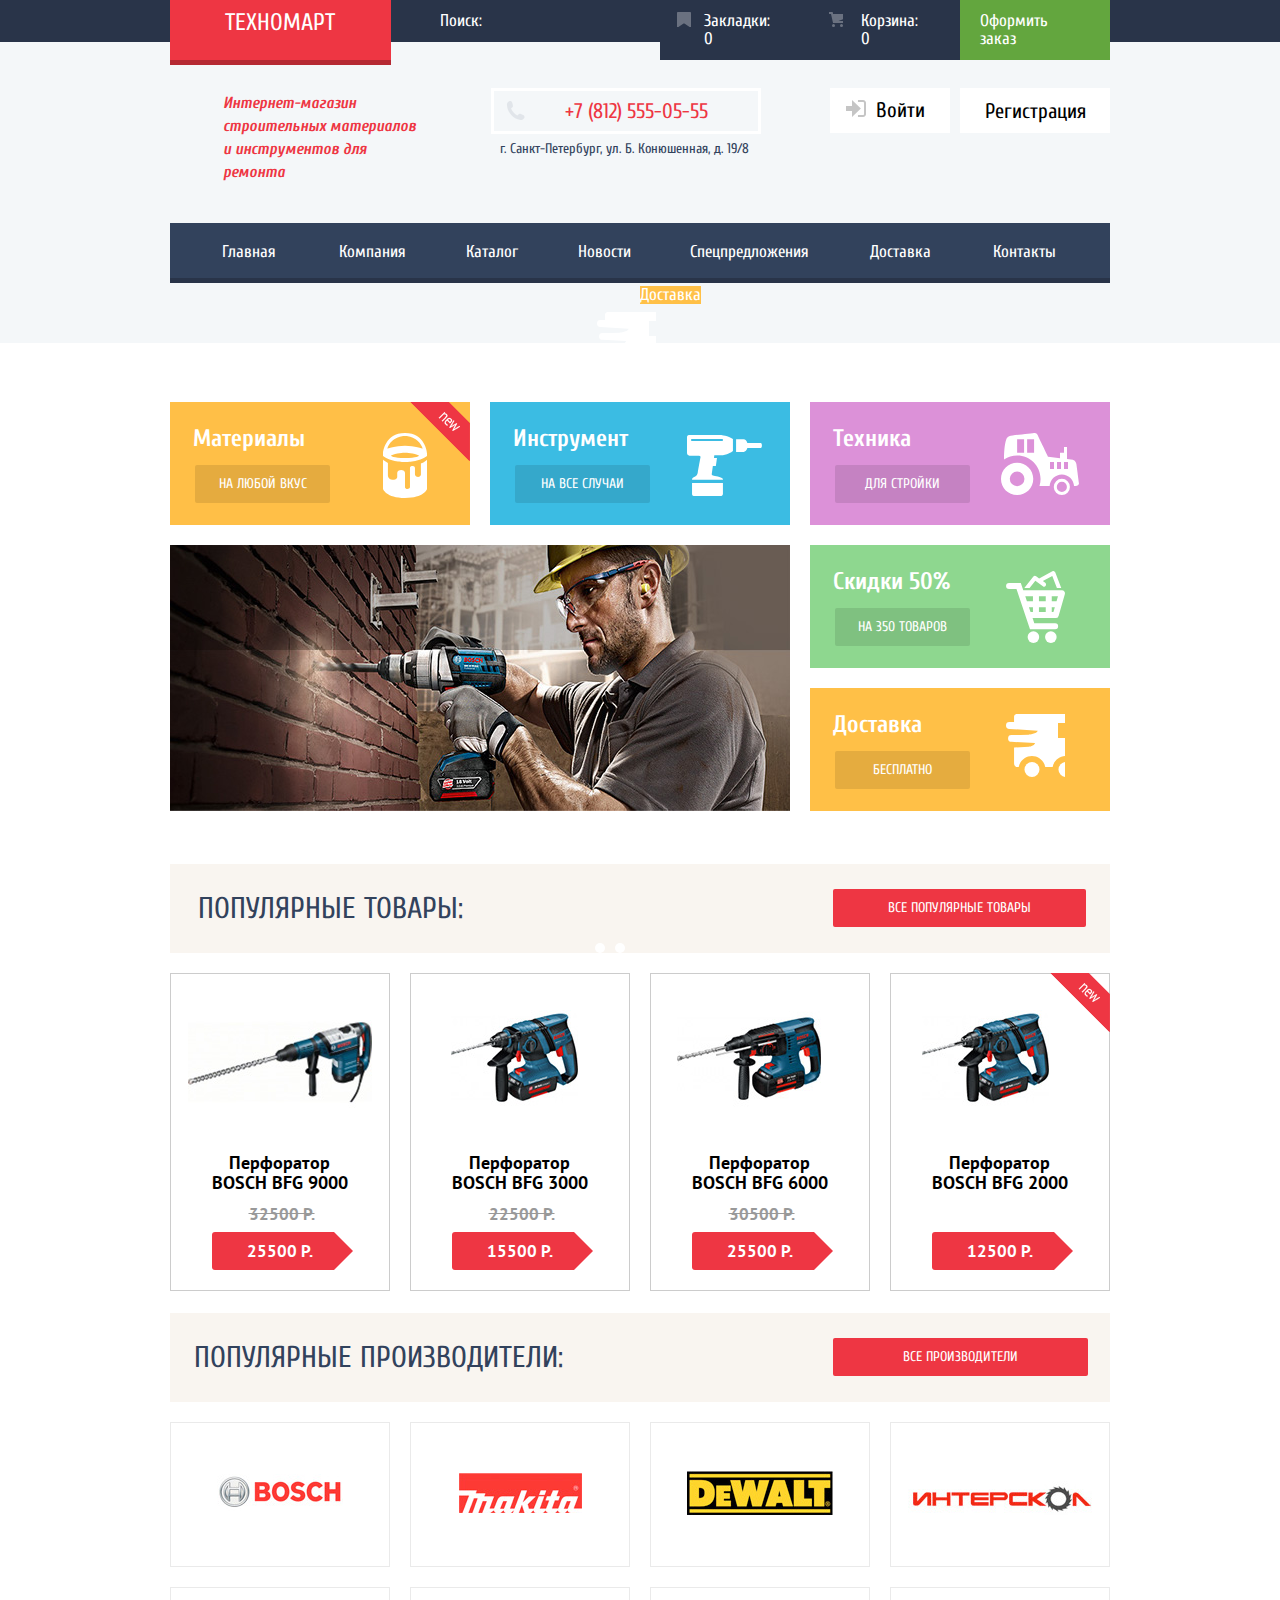
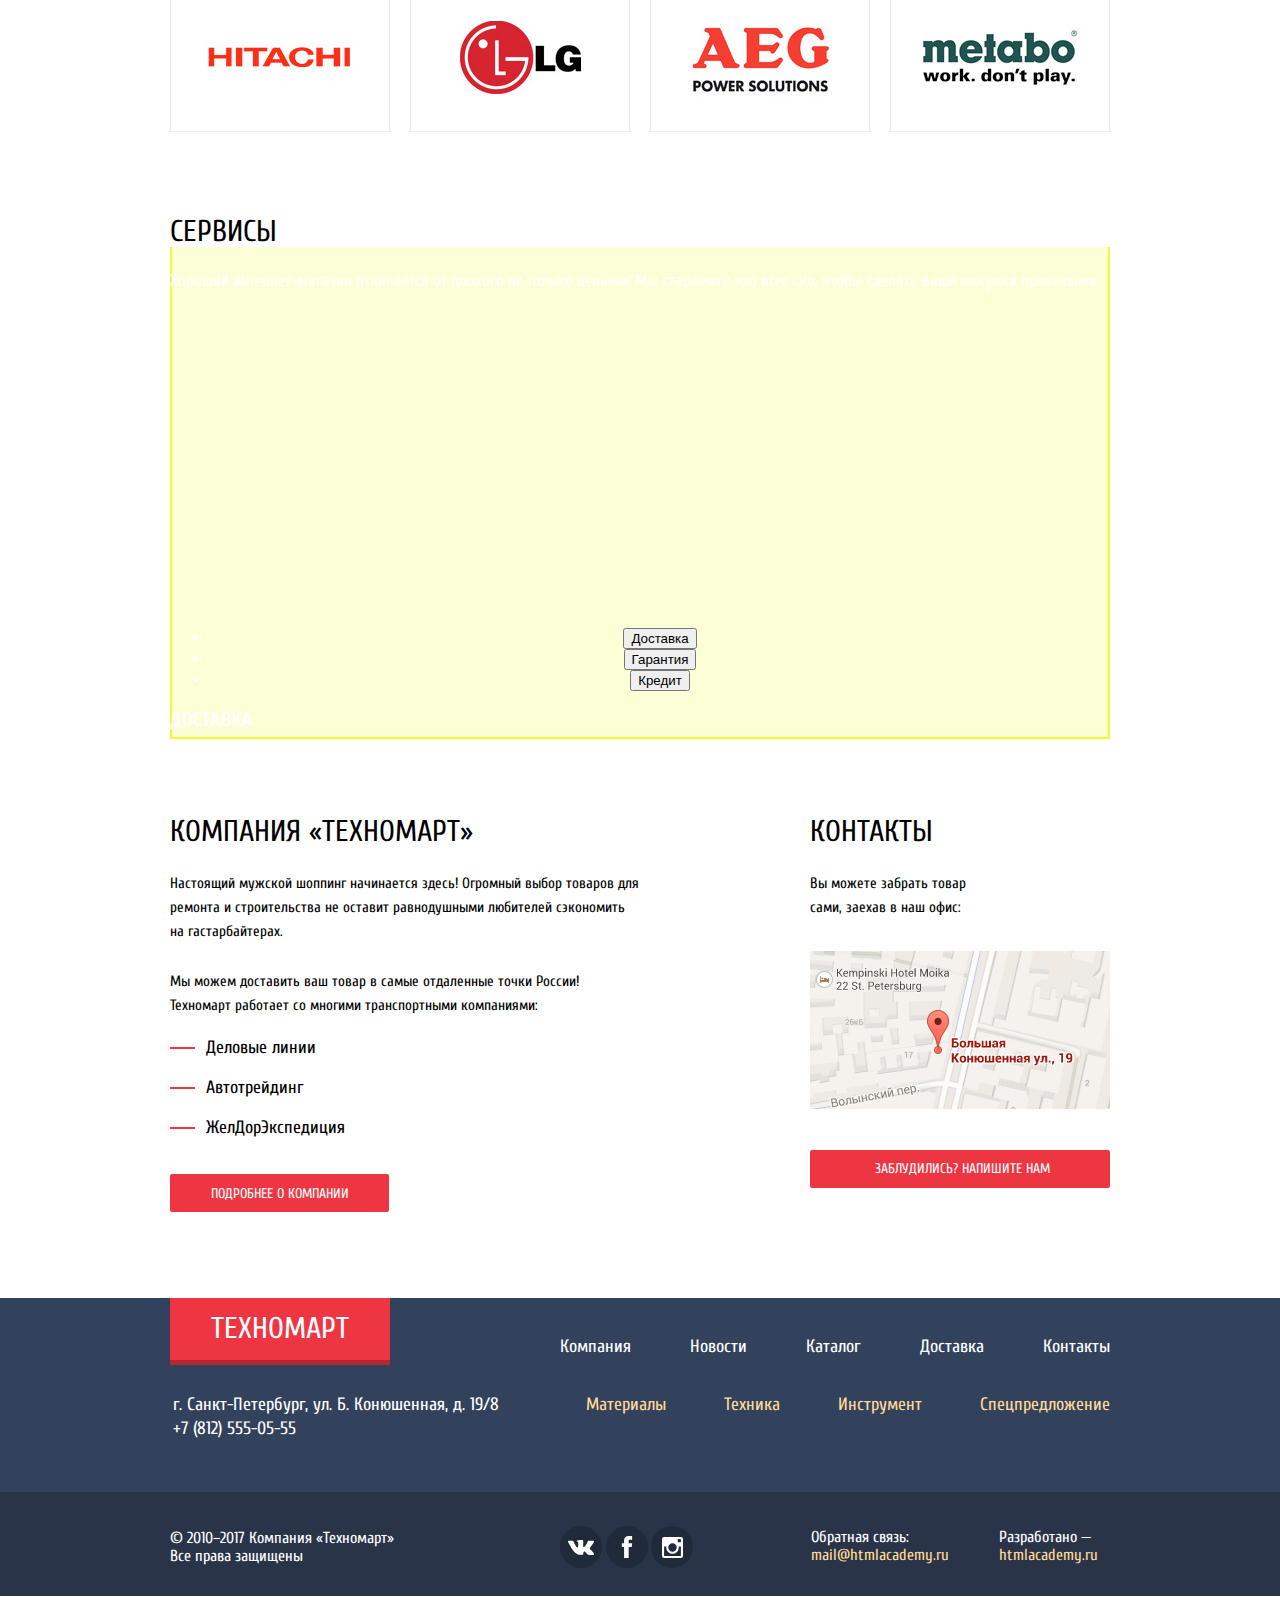
==== commit ee4acfdb: "Validation check, slider started - not finished" ====
--- a/index.html
+++ b/index.html
@@ -1,5 +1,5 @@
 <!DOCTYPE html>
-<html lang="en">
+<html lang="ru">
 <head>
   <meta charset="UTF-8">
   <title>Интернет-магазин "Техномарт"</title>
@@ -13,9 +13,8 @@
     <div class="container">
       <a class="logo">Техномарт</a>
       <form class="search" action="https://echo.htmlacademy.ru" method="post">
-        <label class="input-indicator" for="search">
-          <input class="site-search" id="search" type="search" name="search" placeholder="Поиск:">
-        </label>
+        <input class="site-search" id="search" type="search" name="search" placeholder="Поиск:">
+        <label class="input-indicator" for="search"></label>
       </form>
       <a class="bookmarks" href="bookmarks.html">Закладки: 0</a>
       <a class="cart" href="cart.html">Корзина: 0</a>
@@ -60,55 +59,56 @@
   <section class="promotional-unit">
     <div class="materials">
       <h2>Материалы</h2>
-      <a class="button" href="materials.html">НА ЛЮБОЙ ВКУС</a>
+      <a class="button promo-button" href="materials.html">НА ЛЮБОЙ ВКУС</a>
       <div class="flag flag-new">
         new
       </div>
     </div>
     <div class="tool">
       <h2>Инструмент</h2>
-      <a class="button" href="tool.html">НА ВСЕ СЛУЧАИ</a>
+      <a class="button promo-button" href="tool.html">НА ВСЕ СЛУЧАИ</a>
     </div>
     <div class="equipment">
       <h2>Техника</h2>
-      <a class="button" href="equipment.html">ДЛЯ СТРОЙКИ</a>
+      <a class="button promo-button" href="equipment.html">ДЛЯ СТРОЙКИ</a>
     </div>
     <div class="sale">
       <h2>Скидки 50%</h2>
-      <a class="button" href="special-offers.html">НА 350 ТОВАРОВ</a>
+      <a class="button promo-button" href="special-offers.html">НА 350 ТОВАРОВ</a>
     </div>
     <div class="delivery">
       <h2>Доставка</h2>
-      <a class="button" href="delivery.html">БЕСПЛАТНО</a>
-    </div>
-    <div class="promo-slider">
-      <p>Слайдер</p>
-      <!--
+      <a class="button promo-button" href="delivery.html">БЕСПЛАТНО</a>
+    </div>
+    <div class="slider-wrapper">
+        <input class="visually-hidden" type="radio" id="product-1" name="toggle">
+        <input class="visually-hidden" type="radio" id="product-2" name="toggle" checked>
       <div class="slider">
-        <div class="slider-controls"></div>
-        <div class="slider-inner">
-          <div class="slider-slides">
-            <div class="slide-1">
-              <h2>ДРЕЛИ</h2>
-              <p>Соседям на радость!</p>
-              <a class="button" href="catalog.html">ОТКРЫТЬ КАТАЛОГ</a>
-              <img src="img/slider-drill.jpg" width="620" height="266" alt="Реклама Дрели">
-            </div>
-            <div class="slide-2">
-              <h2>ПЕРФОРАТОРЫ</h2>
-              <p>Настоящие мужские игрушки</p>
-              <a class="button" href="catalog.html">ОТКРЫТЬ КАТАЛОГ</a>
-              <img src="img/slider-perforator.jpg" width="620" height="266" alt="Реклама Дрели">
-            </div>
-          </div>
+        <div class="slider-controls">
+          <label for="product-1">Первый</label>
+          <label for="product-2">Второй</label>
         </div>
-      </div>-->
+        <ul class="slider-list">
+          <li class="slider-item slide" id="slide1">
+            <h2 class="slide-title">Перфораторы</h2>
+            <p class="slide-text">Настоящие мужские игрушки</p>
+            <a class="slider-item-button red-button button" href="#">Открыть каталог</a>
+
+          </li>
+          <li class="slider-item slide" id="slide2">
+            <h2 class="slide-title">Дрели</h2>
+            <p class="slide-text">Соседям на радость!</p>
+            <a class="slider-item-button red-button button" href="#">Открыть каталог</a>
+
+          </li>
+        </ul>
+      </div>
     </div>
   </section>
 
   <section class="popular-products">
       <h2 class="popular-products-title">ПОПУЛЯРНЫЕ ТОВАРЫ:
-      <a class="popular-products-link button" href="catalog.html">ВСЕ ПОПУЛЯРНЫЕ ТОВАРЫ</a>
+      <a class="button red-button popular-products-link" href="catalog.html">ВСЕ ПОПУЛЯРНЫЕ ТОВАРЫ</a>
       </h2>
       <ul class="popular-catalog-list">
       <li class="catalog-item">
@@ -158,7 +158,7 @@
 
   <section class="brands">
     <h2 class="brands-title">ПОПУЛЯРНЫЕ ПРОИЗВОДИТЕЛИ:
-      <a class="brands-link button" href="catalog.html">ВСЕ ПРОИЗВОДИТЕЛИ</a>
+      <a class="button red-button  brands-link" href="catalog.html">ВСЕ ПРОИЗВОДИТЕЛИ</a>
     </h2>
     <ul class="brands-list">
       <li class="brands-list-item">
@@ -225,10 +225,7 @@
         <span class="delivery">Доставка</span>
         <h3>ДОСТАВКА</h3>
         <p class="delivery-text">
-          Мы с удовольствием доставим ваш товар прямо
-          к вашему подъезду совершенно бесплатно!
-          Ведь мы неплохо заработаем,
-          поднимая его на ваш этаж!
+          Мы с удовольствием доставим ваш товар прямо к вашему подъезду совершенно бесплатно! Ведь мы неплохо заработаем, поднимая его на ваш этаж!
         </p>
         <!--<img src="img/lorry.png" width="468" height="261" alt="Доставка">-->
       </div>
@@ -268,7 +265,7 @@
         <li>Автотрейдинг</li>
         <li>ЖелДорЭкспедиция</li>
       </ul>
-      <a class="button" href="about.html">Подробнее о компании</a>
+      <a class="button red-button " href="about.html">Подробнее о компании</a>
     </section>
 
     <section class="contacts">
@@ -280,7 +277,7 @@
       <a class="map" href="map-service.html">
         <img src="img/map.jpg" width="300" height="158" alt="Офис компании по адресу ул. Большая Конюшенная 19/8, Санкт-Петербург">
       </a>
-      <a class="button letter-link" href="letter.html">Заблудились? НАПИШИТЕ НАМ</a>
+      <a class="button red-button letter-link" href="letter.html">Заблудились? НАПИШИТЕ НАМ</a>
     </section>
 
   </div>
@@ -316,7 +313,7 @@
 
   <div class="container">
     <p class="company-copyright">
-      &copy 2010–2017 Компания «Техномарт»
+      &copy; 2010–2017 Компания «Техномарт»
       Все права защищены
     </p>
     <ul class="footer-social">
@@ -385,7 +382,7 @@
   <button class="modal-close" type="button">Закрыть</button>
 </section>
 
-<script src="script.js"></script>
+<script src="script_index.js"></script>
 
 </body>
 </html>
--- a/style.css
+++ b/style.css
@@ -14,11 +14,11 @@
   text-decoration: none;
 }
 
-/*img {
+img {
   width: 100%;
   height: auto;
 }
-*/
+
 .visually-hidden:not(:focus):not(:active),
 input[type="checkbox"].visually-hidden,
 input[type="radio"].visually-hidden {
@@ -130,14 +130,14 @@
   padding: 12px 180px 12px 47px;
 }
 
-.input-indicator {
+.search label {
   position: relative;
 }
 
-.input-indicator::before {
+.site-search + label::before {
   content: "";
   position: absolute;
-  top: 1px;
+  top: -30px;
   left: 17px;
 
   width: 17px;
@@ -169,6 +169,7 @@
 
 .inner-page .cart {
   padding: 10px 23px 10px 52px;
+  background-color: #ee3643;
 }
 
 .inner-page .bookmarks {
@@ -231,7 +232,7 @@
   background-color: #212a3a;
 }
 
-.input-indicator:hover::before {
+.site-search:hover + label::before {
   opacity: 1;
 }
 
@@ -268,7 +269,7 @@
   outline: none;
 }
 
-.input-indicator:focus::before {
+.site-search:focus + label::before{
   background-image: url("img/icon-search-focus.svg");
 }
 
@@ -1215,9 +1216,14 @@
 
 }
 
-.about-perforator p {
+.perforator-text {
+  padding-top: 26px;
+}
+
+.text-part1,
+.text-part2 {
   margin: 0;
-  padding: 26px 0 0;
+  padding: 0;
   font-family: "PT Sans", Arial, sans-serif;
   font-size: 13px;
   line-height: 24px;
@@ -1599,13 +1605,6 @@
   height: 123px;
 }
 
-.promotional-unit .promo-slider {
-  margin-top: 20px;
-  margin-right: 320px;
-  width: 620px;
-  height: 266px;
-}
-
 .sale,
 .delivery {
   position: absolute;
@@ -1630,7 +1629,7 @@
   color: #ffffff;
 }
 
-.promotional-unit a {
+.promotional-unit .promo-button {
   display: inline-block;
   margin-left: 25px;
   margin-top: 11px;
@@ -1644,6 +1643,15 @@
   padding-bottom: 10px;
   background-color: rgba(0,0,0,0.1);
   border-radius: 2px;
+}
+
+.promo-button:hover,
+.promo-button:focus {
+  background-color: rgba(0,0,0,0.2);
+}
+
+.promo-button:active {
+  background-color: rgba(0,0,0,0.3);
 }
 
 .materials .flag {
@@ -1756,6 +1764,92 @@
   background-position: 0 0;
 }
 
+.slider-wrapper {
+  margin-top: 20px;
+  margin-right: 320px;
+
+  min-width: 620px;
+  min-height: 266px;
+
+  background-image: url("img/slider-drill.jpg");
+  background-repeat: no-repeat;
+  background-position: top center;
+
+  transition: background-image 0.5s ease, background-color 0.5s ease;
+}
+
+.slider {
+  position: relative;
+
+  padding-top: 321px;
+
+  text-align: center;
+  color: #ffffff;
+}
+
+.slider-list {
+  margin: 0;
+  padding: 0;
+
+  list-style: none;
+}
+
+.slide {
+  display: none;
+}
+
+.slider-title {
+  margin: 0;
+  font-family: "Cuprum", Arial, sans-serif;
+  font-size: 36px;
+  line-height: 36px;
+  color: #ffffff;
+  font-weight: bold;
+}
+
+.slider-text {
+  font-family: "PT Sans", Arial, sans-serif;
+  font-size: 18px;
+  line-height: 24px;
+  color: #ffffff;
+}
+
+.slider-item-button {
+  padding: 10px 46px 10px 50px;
+
+  font-family: "Cuprum", Arial, sans-serif;
+  font-size: 14px;
+  line-height: 18px;
+  color: #ffffff;
+  text-align: center;
+  vertical-align: top;
+  text-decoration: none;
+
+  border-radius: 2px;
+  border: none;
+}
+
+.slider-controls {
+  position: absolute;
+  bottom: -77px;
+  left: 295px;
+  z-index: 20;
+
+  font-size: 0;
+}
+
+.slider-controls label {
+  display: inline-block;
+  width: 10px;
+  height: 10px;
+  margin-right: 10px;
+
+  vertical-align: top;
+
+  background-color: #ffffff;
+  border-radius: 50%;
+  cursor: pointer;
+}
 
 .popular-products {
   max-width: 940px;
@@ -1798,6 +1892,15 @@
   padding: 10px 55px;
 }
 
+.red-button:hover,
+.red-button:focus {
+  background-color: #ca2c37;
+}
+
+.red-button:active {
+  background-color: #ba2732;
+}
+
 .popular-catalog-list .image-1 {
   width: 184px;
   height: 164px;
@@ -1900,7 +2003,7 @@
 @keyframes shake {
   0%,
   100% {
-    transform: translateX(0);
+    transform: translate(-50%, -50%);
   }
 
   10%,
@@ -1908,14 +2011,14 @@
   50%,
   70%,
   90% {
-    transform: translateX(-10px);
+    transform: translate(-40%, -50%);
   }
 
   20%,
   40%,
   60%,
   80% {
-    transform: translateX(10px);
+    transform: translate(-60%, -50%);
   }
 }
 
@@ -2009,8 +2112,8 @@
   color: #000;
 }
 
-.message-form input[type="text"],
-.message-form input[type="email"],
+.name-field,
+.e-mail-field,
 .message-text-field {
   box-sizing: border-box;
   width: 220px;
@@ -2024,6 +2127,22 @@
   border: 2px solid #dee3e4;
   border-radius: 2px;
 }
+
+.name-field:hover,
+.e-mail-field:hover,
+.message-text-field:hover {
+  border: 2px solid #b5b5b5;
+  border-radius: 2px;
+}
+
+.name-field:focus,
+.e-mail-field:focus,
+.message-text-field:focus {
+  outline: none;
+  border: 2px solid #ee3643;
+  border-radius: 2px;
+}
+
 .message-form .text {
   margin-top: 19px;
   margin-bottom: 76px;
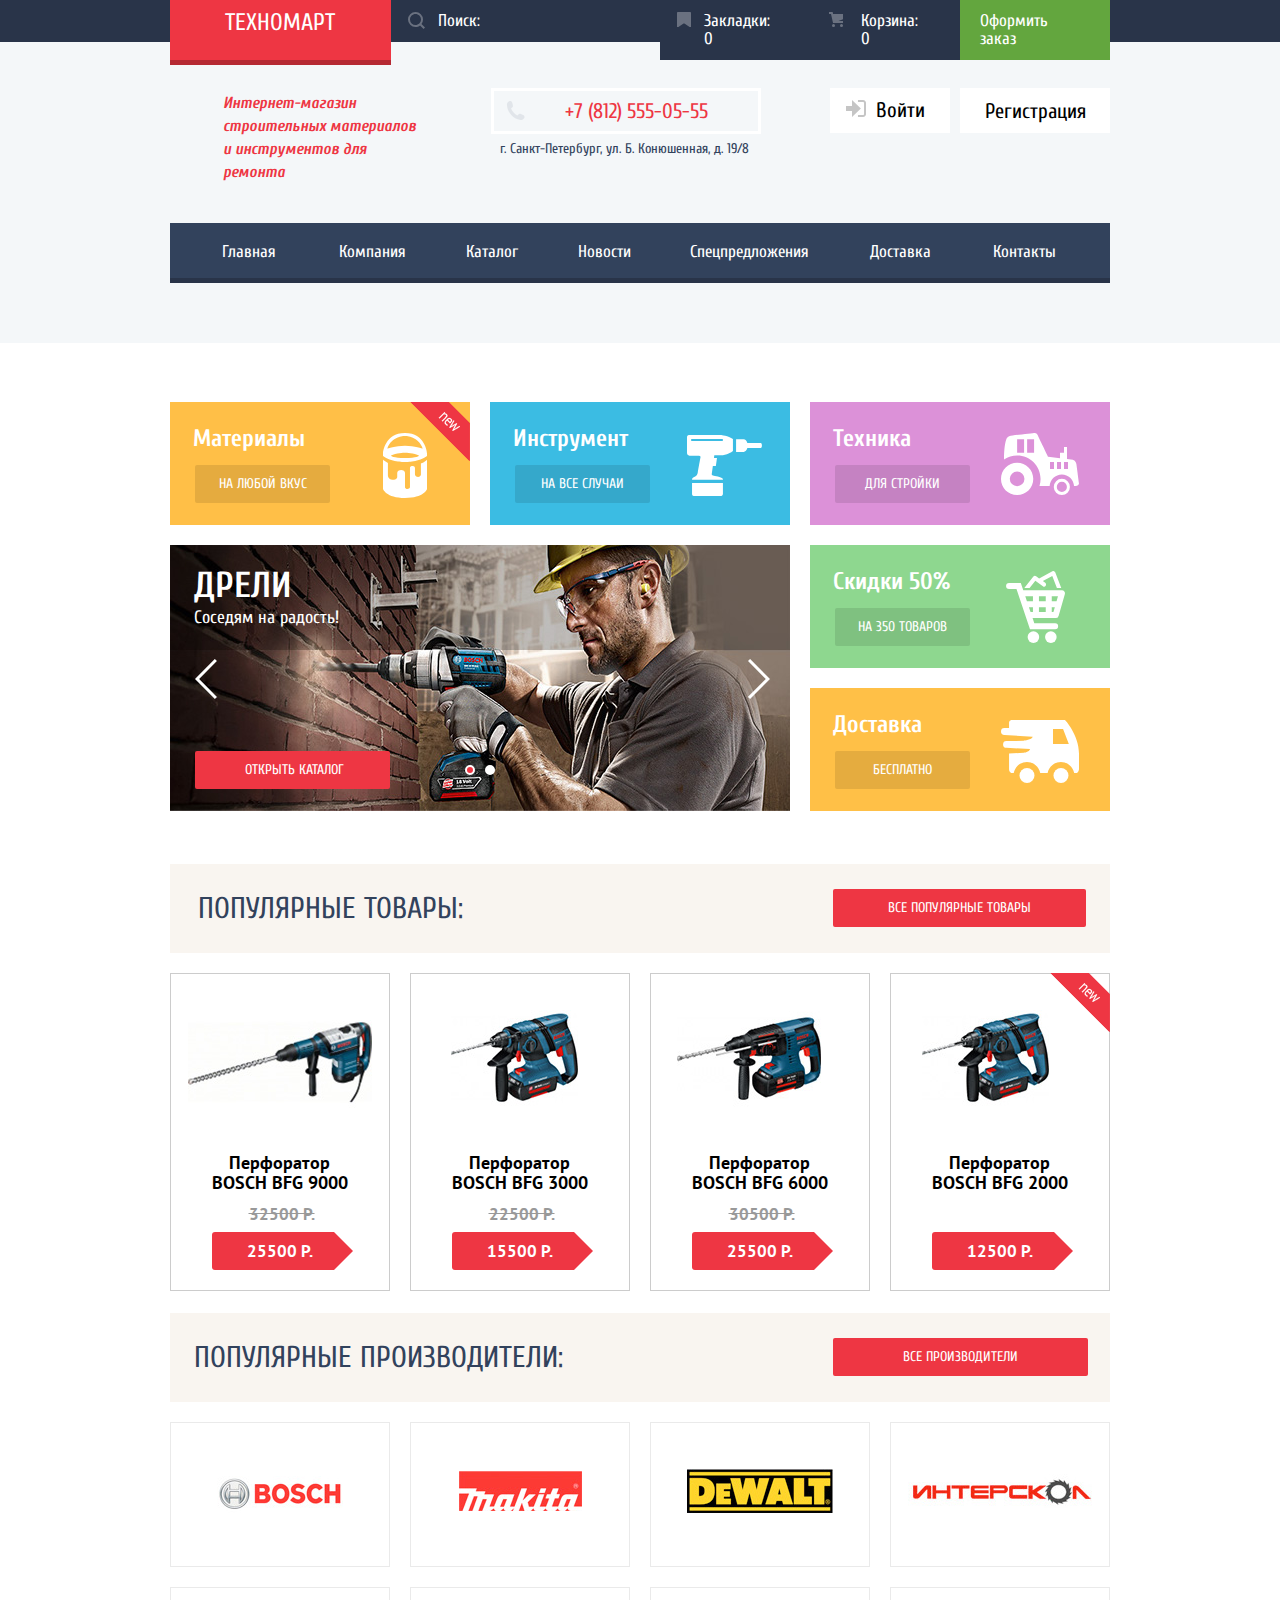
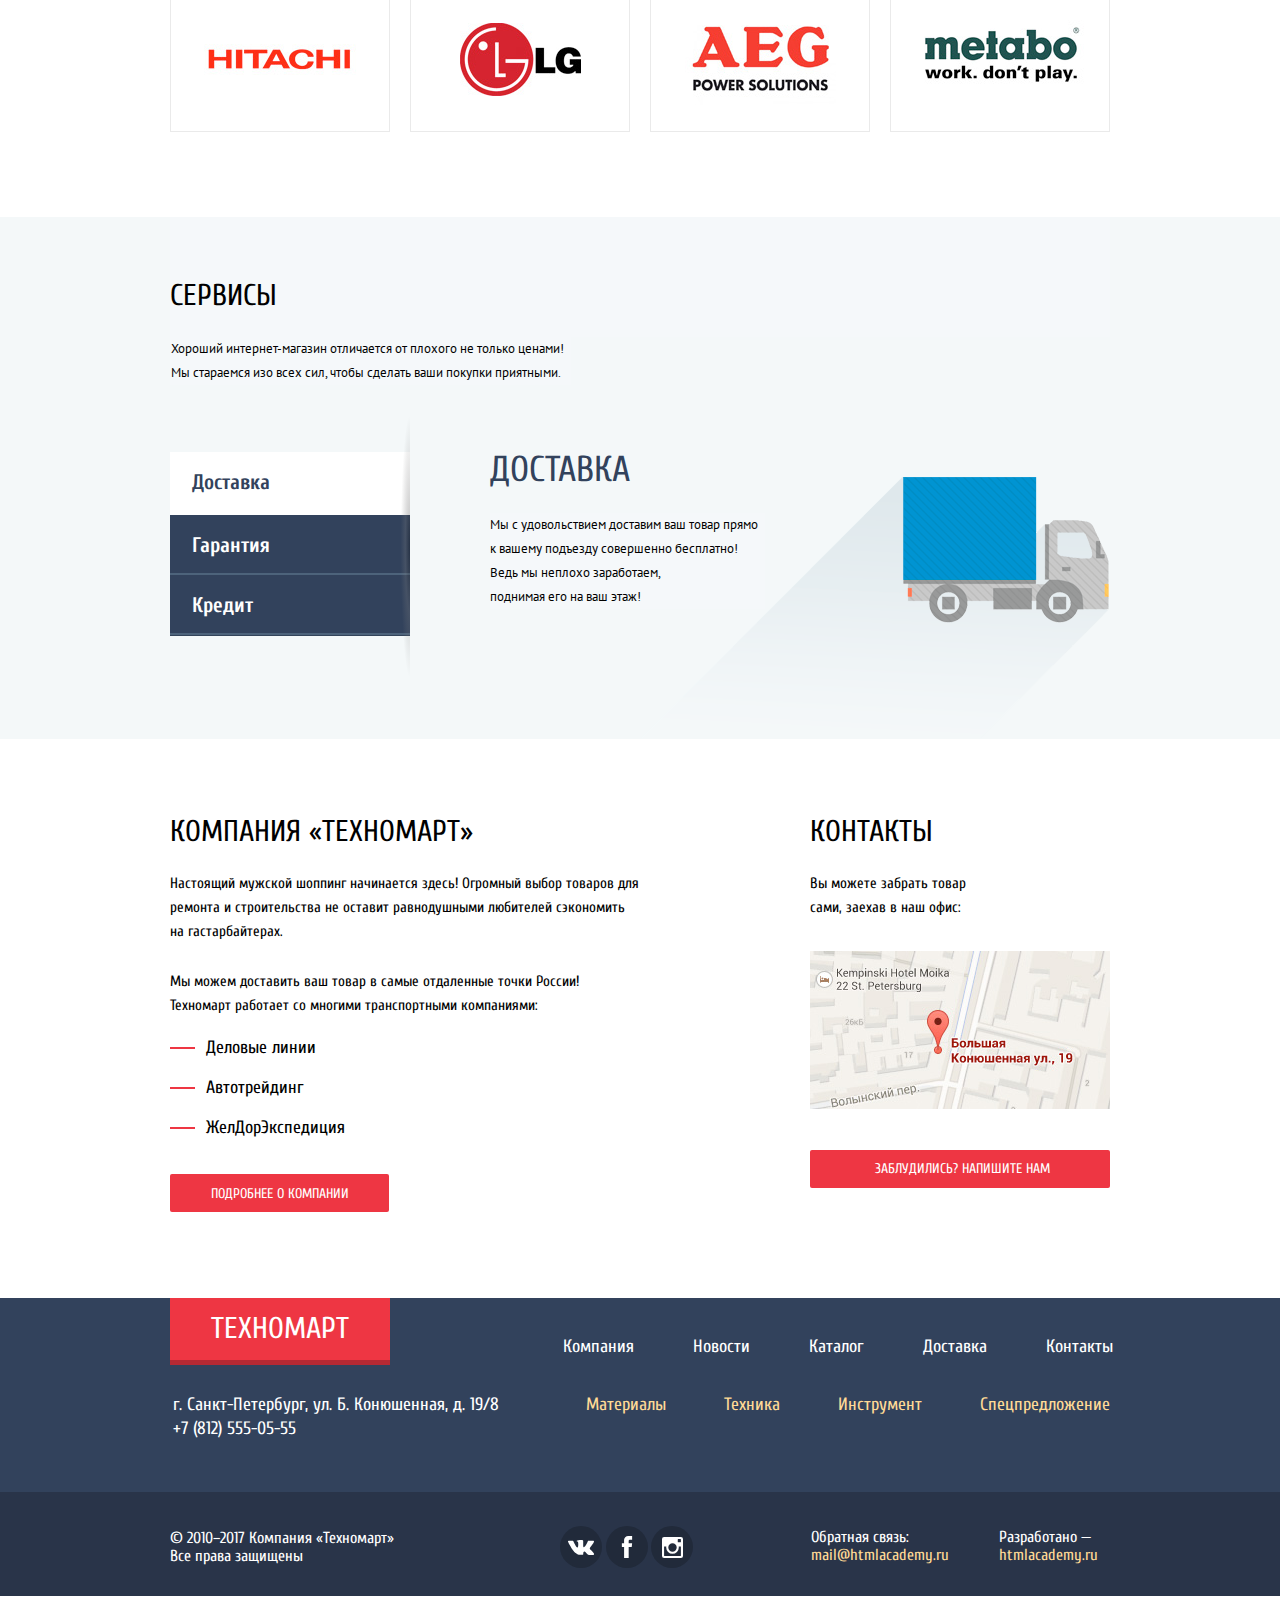
==== commit e44df1fa: "Добавлены слайдеры на главную страницу и фильтр цен на страницу каталога, измправлены мелкие дефекты" ====
--- a/index.html
+++ b/index.html
@@ -5,7 +5,7 @@
   <title>Интернет-магазин "Техномарт"</title>
   <link href="https://fonts.googleapis.com/css?family=Cuprum:400,400i,700&amp;subset=cyrillic" rel="stylesheet">
   <link href="https://fonts.googleapis.com/css?family=PT+Sans:400,700&amp;subset=cyrillic" rel="stylesheet">
-  <link href="style.css" rel="stylesheet">
+  <link href="./css/style.css" rel="stylesheet">
 </head>
 <body>
 <header class="main-header">
@@ -55,236 +55,222 @@
     </ul>
   </nav>
 </header>
-<main class="container">
-  <section class="promotional-unit">
-    <div class="materials">
-      <h2>Материалы</h2>
-      <a class="button promo-button" href="materials.html">НА ЛЮБОЙ ВКУС</a>
-      <div class="flag flag-new">
-        new
-      </div>
-    </div>
-    <div class="tool">
-      <h2>Инструмент</h2>
-      <a class="button promo-button" href="tool.html">НА ВСЕ СЛУЧАИ</a>
-    </div>
-    <div class="equipment">
-      <h2>Техника</h2>
-      <a class="button promo-button" href="equipment.html">ДЛЯ СТРОЙКИ</a>
-    </div>
-    <div class="sale">
-      <h2>Скидки 50%</h2>
-      <a class="button promo-button" href="special-offers.html">НА 350 ТОВАРОВ</a>
-    </div>
-    <div class="delivery">
-      <h2>Доставка</h2>
-      <a class="button promo-button" href="delivery.html">БЕСПЛАТНО</a>
-    </div>
-    <div class="slider-wrapper">
-        <input class="visually-hidden" type="radio" id="product-1" name="toggle">
-        <input class="visually-hidden" type="radio" id="product-2" name="toggle" checked>
-      <div class="slider">
+<main>
+  <div class="container">
+    <section class="promotional-unit">
+      <div class="materials">
+        <h2 class="block-title">Материалы</h2>
+        <a class="button promo-button" href="materials.html">НА ЛЮБОЙ ВКУС</a>
+        <div class="flag flag-new">
+          new
+        </div>
+      </div>
+      <div class="tool">
+        <h2 class="block-title">Инструмент</h2>
+        <a class="button promo-button" href="tool.html">НА ВСЕ СЛУЧАИ</a>
+      </div>
+      <div class="equipment">
+        <h2 class="block-title">Техника</h2>
+        <a class="button promo-button" href="equipment.html">ДЛЯ СТРОЙКИ</a>
+      </div>
+      <div class="sale">
+        <h2 class="block-title">Скидки 50%</h2>
+        <a class="button promo-button" href="special-offers.html">НА 350 ТОВАРОВ</a>
+      </div>
+      <div class="delivery">
+        <h2 class="block-title">Доставка</h2>
+        <a class="button promo-button" href="delivery.html">БЕСПЛАТНО</a>
+      </div>
+      <div class="slider-wrapper">
+        <input class="visually-hidden" type="radio" id="product-1" name="promo-toggle" checked>
+        <input class="visually-hidden" type="radio" id="product-2" name="promo-toggle">
         <div class="slider-controls">
           <label for="product-1">Первый</label>
           <label for="product-2">Второй</label>
         </div>
         <ul class="slider-list">
+          <li class="slider-item slide" id="slide2">
+            <h2 class="slide-title">Дрели</h2>
+            <p class="slide-text">Соседям на радость!</p>
+            <a class="slider-item-button red-button button" href="catalog.html">Открыть каталог</a>
+          </li>
           <li class="slider-item slide" id="slide1">
             <h2 class="slide-title">Перфораторы</h2>
             <p class="slide-text">Настоящие мужские игрушки</p>
-            <a class="slider-item-button red-button button" href="#">Открыть каталог</a>
-
-          </li>
-          <li class="slider-item slide" id="slide2">
-            <h2 class="slide-title">Дрели</h2>
-            <p class="slide-text">Соседям на радость!</p>
-            <a class="slider-item-button red-button button" href="#">Открыть каталог</a>
-
+            <a class="slider-item-button red-button button" href="catalog.html">Открыть каталог</a>
           </li>
         </ul>
       </div>
+    </section>
+    <section class="popular-products">
+      <h2 class="popular-products-title">ПОПУЛЯРНЫЕ ТОВАРЫ:
+        <a class="button red-button popular-products-link" href="catalog.html">ВСЕ ПОПУЛЯРНЫЕ ТОВАРЫ</a>
+      </h2>
+      <ul class="popular-catalog-list">
+        <li class="catalog-item">
+          <img class="image-1" src="img/product-1.jpg" width="184" height="164" alt="Перфоратор BOSCH BFG 3000">
+          <h3>
+            <a class="title-link" href="catalog-item.html">Перфоратор BOSCH BFG 9000</a>
+          </h3>
+          <p class="catalog-item-price">
+            <span class="old-price">32500 P.</span>
+            <a class="current-price button" href="#">25500 P.</a>
+          </p>
+        </li>
+        <li class="catalog-item">
+          <img class="image-2" src="img/product-2.jpg" width="127" height="112" alt="Перфоратор BOSCH BFG 3000">
+          <h3>
+            <a class="title-link" href="catalog-item.html">Перфоратор BOSCH BFG 3000</a>
+          </h3>
+          <p class="catalog-item-price">
+            <span class="old-price">22500 P.</span>
+            <a class="current-price button" href="#">15500 P.</a>
+          </p>
+        </li>
+        <li class="catalog-item">
+          <img class="image-3" src="img/product-3.jpg" width="144" height="128" alt="Перфоратор BOSCH BFG 3000">
+          <h3>
+            <a class="title-link" href="catalog-item.html">Перфоратор BOSCH BFG 6000</a>
+          </h3>
+          <p class="catalog-item-price">
+            <span class="old-price">30500 P.</span>
+            <a class="current-price button" href="#">25500 P.</a>
+          </p>
+        </li>
+        <li class="catalog-item">
+          <img class="image-4" src="img/product-4.jpg" width="127" height="112" alt="Перфоратор BOSCH BFG 3000">
+          <h3>
+            <a class="title-link" href="catalog-item.html">Перфоратор BOSCH BFG 2000</a>
+          </h3>
+          <p class="no-sale-item-price">
+            <a class="current-price button" href="#">12500 P.</a>
+          </p>
+          <div class="flag flag-new">
+            new
+          </div>
+        </li>
+      </ul>
+    </section>
+    <section class="brands">
+      <h2 class="brands-title">ПОПУЛЯРНЫЕ ПРОИЗВОДИТЕЛИ:
+        <a class="button red-button  brands-link" href="catalog.html">ВСЕ ПРОИЗВОДИТЕЛИ</a>
+      </h2>
+      <ul class="brands-list">
+        <li class="brands-list-item">
+          <a class="manufactureer-link" href="manufactureer.html">
+            <img src="img/bosch.jpg" width="126" height="37" alt="Производитель Bosch">
+          </a>
+        </li>
+        <li class="brands-list-item">
+          <a class="manufactureer-link" href="manufactureer.html">
+            <img src="img/Makita.jpg" width="123" height="40" alt="Производитель Makita">
+          </a>
+        </li>
+        <li class="brands-list-item">
+          <a class="manufactureer-link" href="manufactureer.html">
+            <img src="img/DeWALT.jpg" width="146" height="44" alt="Производитель DeWALT">
+          </a>
+        </li>
+        <li class="brands-list-item">
+          <a class="manufactureer-link" href="manufactureer.html">
+            <img src="img/interskol.jpg" width="200" height="88" alt="Производитель Интерскол">
+          </a>
+        </li>
+        <li class="brands-list-item">
+          <a class="manufactureer-link" href="manufactureer.html">
+            <img src="img/Hitachi.jpg" width="169" height="31" alt="Производитель Hitachi">
+          </a>
+        </li>
+        <li class="brands-list-item">
+          <a class="manufactureer-link" href="manufactureer.html">
+            <img src="img/LG.jpg" width="121" height="73" alt="Производитель LG">
+          </a>
+        </li>
+        <li class="brands-list-item">
+          <a class="manufactureer-link" href="manufactureer.html">
+            <img src="img/AEG.jpg" width="151" height="96" alt="Производитель AEG">
+          </a>
+        </li>
+        <li class="brands-list-item">
+          <a class="manufactureer-link" href="manufactureer.html">
+            <img src="img/Metabo.jpg" width="204" height="69" alt="Производитель Metabo">
+          </a>
+        </li>
+      </ul>
+    </section>
+  </div>
+  <section class="services">
+    <div class="services-container">
+      <h2 class="services-title">СЕРВИСЫ</h2>
+      <p class="services-text advert-text">
+        Хороший интернет-магазин отличается от плохого не только ценами!
+        Мы стараемся изо всех сил, чтобы сделать ваши покупки приятными.
+      </p>
+      <input class="visually-hidden" type="radio" id="service-1" name="service-toggle" checked>
+      <input class="visually-hidden" type="radio" id="service-2" name="service-toggle">
+      <input class="visually-hidden" type="radio" id="service-3" name="service-toggle">
+      <div class="services-slider-controls">
+        <label for="service-1">Доставка</label>
+        <label for="service-2">Гарантия</label>
+        <label for="service-3">Кредит</label>
+      </div>
+      <ul class="services-slider">
+        <li class="service-item">
+          <h3 class="services-slider-text">ДОСТАВКА</h3>
+          <p class="services-text delivery-text">
+            Мы с удовольствием доставим ваш товар прямо к вашему подъезду совершенно бесплатно! Ведь мы неплохо заработаем,<br>поднимая его на ваш этаж!
+          </p>
+        </li>
+        <li class="service-item">
+          <h3 class="services-slider-text">ГАРАНТИЯ</h3>
+          <p class=" services-text warranty-text">
+            Если купленный у&nbsp;нас товар поломается или заискрит,<br>а&nbsp;также в&nbsp;случае пожара, спровоцированного его возгаранием, вы&nbsp;всегда можете быть уверены в&nbsp;нашей гарантии. Мы&nbsp;обменяем сгоревший товар на&nbsp;новый.</p>
+          <p class="services-text warranty-text">Дом уж&nbsp;восстановите как-нибудь сами.</p>
+        </li>
+        <li class="service-item">
+          <h3 class="services-slider-text">КРЕДИТ</h3>
+          <p class="services-text credit-text">
+            Залезть в долговую яму стало проще!
+            Кредитные консультанты придут вам на помощь.
+          </p>
+          <a class="button credit-button" href="credit.html">Оформить заявку</a>
+        </li>
+      </ul>
     </div>
   </section>
-
-  <section class="popular-products">
-      <h2 class="popular-products-title">ПОПУЛЯРНЫЕ ТОВАРЫ:
-      <a class="button red-button popular-products-link" href="catalog.html">ВСЕ ПОПУЛЯРНЫЕ ТОВАРЫ</a>
-      </h2>
-      <ul class="popular-catalog-list">
-      <li class="catalog-item">
-        <img class="image-1" src="img/product-1.jpg" width="184" height="164" alt="Перфоратор BOSCH BFG 3000">
-        <h3>
-          <a class="title-link" href="catalog-item.html">Перфоратор BOSCH BFG 9000</a>
-        </h3>
-        <p class="catalog-item-price">
-          <span class="old-price">32500 P.</span>
-          <a class="current-price button" href="#">25500 P.</a>
+  <div class="container">
+    <div class="additional-info">
+      <section class="about-us">
+        <h2 class="about-us-title">Компания «Техномарт»</h2>
+        <p class="comany-text">
+          Настоящий мужской шоппинг начинается здесь! Огромный выбор товаров для ремонта и&nbsp;строительства не&nbsp;оставит равнодушными любителей сэкономить на&nbsp;гастарбайтерах.
         </p>
-      </li>
-      <li class="catalog-item">
-        <img class="image-2" src="img/product-2.jpg" width="127" height="112" alt="Перфоратор BOSCH BFG 3000">
-        <h3>
-          <a class="title-link" href="catalog-item.html">Перфоратор BOSCH BFG 3000</a>
-        </h3>
-        <p class="catalog-item-price">
-          <span class="old-price">22500 P.</span>
-          <a class="current-price button" href="#">15500 P.</a>
+        <p class="transportation">
+          Мы можем доставить ваш товар в самые отдаленные точки России!<br>
+          Техномарт работает со многими транспортными компаниями:
         </p>
-      </li>
-      <li class="catalog-item">
-        <img class="image-3" src="img/product-3.jpg" width="144" height="128" alt="Перфоратор BOSCH BFG 3000">
-        <h3>
-          <a class="title-link" href="catalog-item.html">Перфоратор BOSCH BFG 6000</a>
-        </h3>
-        <p class="catalog-item-price">
-          <span class="old-price">30500 P.</span>
-          <a class="current-price button" href="#">25500 P.</a>
+        <ul class="transport-companies">
+          <li>Деловые линии</li>
+          <li>Автотрейдинг</li>
+          <li>ЖелДорЭкспедиция</li>
+        </ul>
+        <a class="button red-button " href="about.html">Подробнее о компании</a>
+      </section>
+      <section class="contacts">
+        <h2 class="contacts-title">Контакты</h2>
+        <p class="product-receipt">
+          Вы можете забрать товар сами,
+          заехав в наш офис:
         </p>
-      </li>
-      <li class="catalog-item">
-        <img class="image-4" src="img/product-4.jpg" width="127" height="112" alt="Перфоратор BOSCH BFG 3000">
-        <h3>
-          <a class="title-link" href="catalog-item.html">Перфоратор BOSCH BFG 2000</a>
-        </h3>
-        <p class="no-sale-item-price">
-          <a class="current-price button" href="#">12500 P.</a>
-        </p>
-        <div class="flag flag-new">
-          new
-        </div>
-      </li>
-    </ul>
-  </section>
-
-  <section class="brands">
-    <h2 class="brands-title">ПОПУЛЯРНЫЕ ПРОИЗВОДИТЕЛИ:
-      <a class="button red-button  brands-link" href="catalog.html">ВСЕ ПРОИЗВОДИТЕЛИ</a>
-    </h2>
-    <ul class="brands-list">
-      <li class="brands-list-item">
-        <a href="manufactureer.html">
-          <img src="img/bosch.jpg" width="126" height="37" alt="Производитель Bosch">
-        </a>
-      </li>
-      <li class="brands-list-item">
-        <a href="manufactureer.html">
-          <img src="img/Makita.jpg" width="123" height="40" alt="Производитель Makita">
-        </a>
-      </li>
-      <li class="brands-list-item">
-        <a href="manufactureer.html">
-          <img src="img/DeWALT.jpg" width="146" height="44" alt="Производитель DeWALT">
-        </a>
-      </li>
-      <li class="brands-list-item">
-        <a href="manufactureer.html">
-          <img src="img/Интерскол.jpg" width="200" height="88" alt="Производитель Интерскол">
-        </a>
-      </li>
-      <li class="brands-list-item">
-        <a href="manufactureer.html">
-          <img src="img/Hitachi.jpg" width="169" height="31" alt="Производитель Hitachi">
-        </a>
-      </li>
-      <li class="brands-list-item">
-        <a href="manufactureer.html">
-          <img src="img/LG.jpg" width="121" height="73" alt="Производитель LG">
-        </a>
-      </li>
-      <li class="brands-list-item">
-        <a href="manufactureer.html">
-          <img src="img/AEG.jpg" width="151" height="96" alt="Производитель AEG">
-        </a>
-      </li>
-      <li class="brands-list-item">
-        <a href="manufactureer.html">
-          <img src="img/Metabo.jpg" width="204" height="69" alt="Производитель Metabo">
-        </a>
-      </li>
-    </ul>
-  </section>
-
-  <section class="services">
-    <h2 class="services-title">СЕРВИСЫ</h2>
-    <p>
-      Хороший интернет-магазин отличается от плохого не только ценами!
-      Мы стараемся изо всех сил, чтобы сделать ваши покупки приятными.
-    </p>
-      <ul class="slider">
-        <li>
-          <button class="slider-btn" type="button">Доставка</button>
-        </li>
-        <li>
-          <button class="slider-btn" type="button">Гарантия</button>
-        </li>
-        <li>
-          <button class="slider-btn" type="button">Кредит</button>
-        </li>
-      </ul>
-      <div class="slider-delivery">
-        <span class="delivery">Доставка</span>
-        <h3>ДОСТАВКА</h3>
-        <p class="delivery-text">
-          Мы с удовольствием доставим ваш товар прямо к вашему подъезду совершенно бесплатно! Ведь мы неплохо заработаем, поднимая его на ваш этаж!
-        </p>
-        <!--<img src="img/lorry.png" width="468" height="261" alt="Доставка">-->
-      </div>
-      <div class="slider-warranty">
-        <span class="warranty">Гарантия</span>
-        <h3>ГАРАНТИЯ</h3>
-        <p class="warranty-text">
-          Если купленный у нас товар поломается или заискрит,
-          а также в случае пожара, спровоцированного его возгаранием,  вы всегда можете быть уверены в нашей гарантии. Мы обменяем сгоревший товар на новый.
-          Дом уж восстановите как-нибудь сами.
-        </p>
-        <!--<img src="img/medal.png" width="" height="" alt="100% Качество">-->
-      </div>
-      <div class="slider-credit">
-        <span class="credit">Кредит</span>
-        <h3>КРЕДИТ</h3>
-        <p class="credit-text">
-          Залезть в долговую яму стало проще!
-          Кредитные консультанты придут вам на помощь.
-        </p>
-        <!--<img src="img/money.png" width="" height="" alt="Выдача кредита">-->
-        <a class="button" href="credit.html">Оформить заявку</a>
-      </div>
-  </section>
-  <div class="additional-info">
-    <section class="about-us">
-      <h2 class="about-us-title">Компания «Техномарт»</h2>
-      <p class="comany-text">
-        Настоящий мужской шоппинг начинается здесь! Огромный выбор товаров для ремонта и&nbsp;строительства не&nbsp;оставит равнодушными любителей сэкономить на&nbsp;гастарбайтерах.
-      </p>
-      <p class="transportation">
-        Мы можем доставить ваш товар в самые отдаленные точки России!<br>
-        Техномарт работает со многими транспортными компаниями:
-      </p>
-      <ul class="transport-companies">
-        <li>Деловые линии</li>
-        <li>Автотрейдинг</li>
-        <li>ЖелДорЭкспедиция</li>
-      </ul>
-      <a class="button red-button " href="about.html">Подробнее о компании</a>
-    </section>
-
-    <section class="contacts">
-      <h2 class="contacts-title">Контакты</h2>
-      <p class="product-receipt">
-        Вы можете забрать товар сами,
-        заехав в наш офис:
-      </p>
-      <a class="map" href="map-service.html">
-        <img src="img/map.jpg" width="300" height="158" alt="Офис компании по адресу ул. Большая Конюшенная 19/8, Санкт-Петербург">
-      </a>
-      <a class="button red-button letter-link" href="letter.html">Заблудились? НАПИШИТЕ НАМ</a>
-    </section>
-
+        <a class="map" href="map-service.html">
+          <img src="img/map.jpg" width="300" height="158" alt="Офис компании по адресу ул. Большая Конюшенная 19/8, Санкт-Петербург">
+        </a>
+        <a class="button red-button letter-link" href="letter.html">Заблудились? НАПИШИТЕ НАМ</a>
+      </section>
+    </div>
   </div>
 </main>
-
 <footer class="main-footer">
-
   <div class="container">
     <a class="footer-logo">Техномарт</a>
     <nav class="footer-navigation">
@@ -297,7 +283,6 @@
       </ul>
     </nav>
   </div>
-
   <div class="container">
     <address class="company-contacts">
       г. Санкт-Петербург, ул. Б.&nbsp;Конюшенная, д. 19/8
@@ -310,19 +295,16 @@
       <li><a href="special-offers.html">Спецпредложение</a></li>
     </ul>
   </div>
-
   <div class="container">
     <p class="company-copyright">
-      &copy; 2010–2017 Компания «Техномарт»
-      Все права защищены
+      &copy; 2010–2017 Компания «Техномарт» Все права защищены
     </p>
     <ul class="footer-social">
       <li>
         <a class="social-button" href="#">
           <span class="visually-hidden">Вконтакте</span>
           <svg xmlns="http://www.w3.org/2000/svg" width="26" height="15" viewBox="0 0 26.14 14.91">
-            <path d="M26 13.47l-.09-.17a13.55 13.55 0 0 0-2.6-3q-.87-.83-1.1-1.12A1 1 0 0 1 22 8a10.27 10.27 0 0 1 1.22-1.78l.88-1.16q2.35-3.13 2-4L26 .94a.8.8 0 0 0-.4-.22 2.14 2.14 0 0 0-.87 0h-3.92a.51.51 0 0 0-.27 0h-.3a.6.6 0 0 0-.15.14.93.93 0 0 0-.14.24 22.22 22.22 0 0 1-1.46 3.06q-.5.84-.93 1.46a7 7 0 0 1-.71.91 4.94 4.94 0 0 1-.52.47q-.23.18-.35.15l-.23-.05a.9.9 0 0 1-.31-.33 1.49 1.49 0 0 1-.16-.53v-.55-.65-.57-1.12-1-.75a3.14 3.14 0 0 0 0-.62 2.12 2.12 0 0 0-.14-.44.73.73 0 0 0-.28-.33 1.57 1.57 0 0 0-.46-.18A9 9 0 0 0 12.57 0a8.93 8.93 0 0 0-3.25.33 1.83 1.83 0 0 0-.52.41q-.25.3-.07.33a1.67 1.67 0 0 1 1.16.59l.08.16a2.6 2.6 0 0 1 .19.63 6.32 6.32 0 0 1 .12 1 10.59 10.59 0 0 1 0 1.7q-.07.71-.13 1.1a2.21 2.21 0 0 1-.18.64 2.69 2.69 0 0 1-.16.3l-.07.07a1 1 0 0 1-.37.07.86.86 0 0 1-.46-.19 3.27 3.27 0 0 1-.56-.52 7 7 0 0 1-.66-.93q-.37-.6-.76-1.42l-.22-.39q-.2-.38-.56-1.11t-.62-1.43A.9.9 0 0 0 5.2.9h-.07a.93.93 0 0 0-.22-.16A1.44 1.44 0 0 0 4.6.65L.87.68A1 1 0 0 0 .1.94L0 1a.44.44 0 0 0 0 .22 1.08 1.08 0 0 0 .08.37Q.9 3.53 1.86 5.31t1.66 2.87Q4.23 9.27 5 10.24t1 1.24l.37.41.34.33a8.06 8.06 0 0 0 1 .78 16.34 16.34 0 0 0 1.4.9 7.6 7.6 0 0 0 1.79.72 6.19 6.19 0 0 0 2 .22h1.57a1.08 1.08 0 0 0 .72-.3l.05-.07a.9.9 0 0 0 .1-.25 1.38 1.38 0 0 0 0-.37 4.48 4.48 0 0 1 .09-1.05 2.77 2.77 0 0 1 .23-.71 1.74 1.74 0 0 1 .29-.4 1.19 1.19 0 0 1 .23-.2h.11a.86.86 0 0 1 .77.21 4.52 4.52 0 0 1 .83.79q.39.47.93 1.05a6.41 6.41 0 0 0 1 .87l.27.16a3.31 3.31 0 0 0 .71.3 1.53 1.53 0 0 0 .76.07l3.48-.05a1.58 1.58 0 0 0 .8-.17.68.68 0 0 0 .34-.37 1.06 1.06 0 0 0 0-.46 1.71 1.71 0 0 0-.1-.36z" fill="#fff">
-            </path>
+            <path d="M26 13.47l-.09-.17a13.55 13.55 0 0 0-2.6-3q-.87-.83-1.1-1.12A1 1 0 0 1 22 8a10.27 10.27 0 0 1 1.22-1.78l.88-1.16q2.35-3.13 2-4L26 .94a.8.8 0 0 0-.4-.22 2.14 2.14 0 0 0-.87 0h-3.92a.51.51 0 0 0-.27 0h-.3a.6.6 0 0 0-.15.14.93.93 0 0 0-.14.24 22.22 22.22 0 0 1-1.46 3.06q-.5.84-.93 1.46a7 7 0 0 1-.71.91 4.94 4.94 0 0 1-.52.47q-.23.18-.35.15l-.23-.05a.9.9 0 0 1-.31-.33 1.49 1.49 0 0 1-.16-.53v-.55-.65-.57-1.12-1-.75a3.14 3.14 0 0 0 0-.62 2.12 2.12 0 0 0-.14-.44.73.73 0 0 0-.28-.33 1.57 1.57 0 0 0-.46-.18A9 9 0 0 0 12.57 0a8.93 8.93 0 0 0-3.25.33 1.83 1.83 0 0 0-.52.41q-.25.3-.07.33a1.67 1.67 0 0 1 1.16.59l.08.16a2.6 2.6 0 0 1 .19.63 6.32 6.32 0 0 1 .12 1 10.59 10.59 0 0 1 0 1.7q-.07.71-.13 1.1a2.21 2.21 0 0 1-.18.64 2.69 2.69 0 0 1-.16.3l-.07.07a1 1 0 0 1-.37.07.86.86 0 0 1-.46-.19 3.27 3.27 0 0 1-.56-.52 7 7 0 0 1-.66-.93q-.37-.6-.76-1.42l-.22-.39q-.2-.38-.56-1.11t-.62-1.43A.9.9 0 0 0 5.2.9h-.07a.93.93 0 0 0-.22-.16A1.44 1.44 0 0 0 4.6.65L.87.68A1 1 0 0 0 .1.94L0 1a.44.44 0 0 0 0 .22 1.08 1.08 0 0 0 .08.37Q.9 3.53 1.86 5.31t1.66 2.87Q4.23 9.27 5 10.24t1 1.24l.37.41.34.33a8.06 8.06 0 0 0 1 .78 16.34 16.34 0 0 0 1.4.9 7.6 7.6 0 0 0 1.79.72 6.19 6.19 0 0 0 2 .22h1.57a1.08 1.08 0 0 0 .72-.3l.05-.07a.9.9 0 0 0 .1-.25 1.38 1.38 0 0 0 0-.37 4.48 4.48 0 0 1 .09-1.05 2.77 2.77 0 0 1 .23-.71 1.74 1.74 0 0 1 .29-.4 1.19 1.19 0 0 1 .23-.2h.11a.86.86 0 0 1 .77.21 4.52 4.52 0 0 1 .83.79q.39.47.93 1.05a6.41 6.41 0 0 0 1 .87l.27.16a3.31 3.31 0 0 0 .71.3 1.53 1.53 0 0 0 .76.07l3.48-.05a1.58 1.58 0 0 0 .8-.17.68.68 0 0 0 .34-.37 1.06 1.06 0 0 0 0-.46 1.71 1.71 0 0 0-.1-.36z" fill="#fff"></path>
           </svg>
         </a>
       </li>
@@ -330,8 +312,7 @@
         <a class="social-button" href="#">
           <span class="visually-hidden">Фейсбук</span>
           <svg xmlns="http://www.w3.org/2000/svg" width="12" height="22" viewBox="0 0 10.15 21.74">
-            <path d="M3.34 1.12A4.77 4.77 0 0 1 6.53 0h3.61v3.81H7.81a1.07 1.07 0 0 0-1.09.83v2.55h3.42c-.08 1.23-.24 2.45-.41 3.67h-3v10.87H2.21V10.86H0V7.21h2.19V3.66a3.83 3.83 0 0 1 1.15-2.54z" fill="#fff">
-            </path>
+            <path d="M3.34 1.12A4.77 4.77 0 0 1 6.53 0h3.61v3.81H7.81a1.07 1.07 0 0 0-1.09.83v2.55h3.42c-.08 1.23-.24 2.45-.41 3.67h-3v10.87H2.21V10.86H0V7.21h2.19V3.66a3.83 3.83 0 0 1 1.15-2.54z" fill="#fff"></path>
           </svg>
         </a>
       </li>
@@ -339,8 +320,7 @@
         <a class="social-button" href="#">
           <span class="visually-hidden">Инстаграм</span>
           <svg xmlns="http://www.w3.org/2000/svg" width="21" height="21" viewBox="0 0 20 20">
-            <path d="M18 0H2a2 2 0 0 0-2 2v16a2 2 0 0 0 2 2h16a2 2 0 0 0 2-2V2a2 2 0 0 0-2-2zm-8 6a4 4 0 1 1-4 4 4 4 0 0 1 4-4zM2.5 18a.47.47 0 0 1-.5-.5V9h2.1a3.4 3.4 0 0 0-.1 1 6 6 0 1 0 12 0 3.4 3.4 0 0 0-.1-1H18v8.5a.47.47 0 0 1-.5.5zM18 4.5a.47.47 0 0 1-.5.5h-2a.47.47 0 0 1-.5-.5v-2a.47.47 0 0 1 .5-.5h2a.47.47 0 0 1 .5.5z" fill="#fff">
-            </path>
+            <path d="M18 0H2a2 2 0 0 0-2 2v16a2 2 0 0 0 2 2h16a2 2 0 0 0 2-2V2a2 2 0 0 0-2-2zm-8 6a4 4 0 1 1-4 4 4 4 0 0 1 4-4zM2.5 18a.47.47 0 0 1-.5-.5V9h2.1a3.4 3.4 0 0 0-.1 1 6 6 0 1 0 12 0 3.4 3.4 0 0 0-.1-1H18v8.5a.47.47 0 0 1-.5.5zM18 4.5a.47.47 0 0 1-.5.5h-2a.47.47 0 0 1-.5-.5v-2a.47.47 0 0 1 .5-.5h2a.47.47 0 0 1 .5.5z" fill="#fff"></path>
           </svg>
         </a>
       </li>
@@ -355,13 +335,11 @@
     </p>
   </div>
 </footer>
-
 <section class="modal modal-map">
   <h2 class="visually-hidden">Как до нас добраться</h2>
   <img src="img/modal-map.jpg" width="940" height="446" alt="Офис компании по адресу ул. Большая Конюшенная 19/8, Санкт-Петербург">
   <button class="modal-close" type="button">Закрыть</button>
 </section>
-
 <section class="modal write-us">
   <h2 class="visually-hidden">Напишите нам</h2>
   <form class="message-form" action="https://echo.htmlacademy.ru" method="post">
@@ -381,8 +359,6 @@
   </form>
   <button class="modal-close" type="button">Закрыть</button>
 </section>
-
-<script src="script_index.js"></script>
-
+<script src="js/script_index.js"></script>
 </body>
 </html>
--- a/css/style.css
+++ b/css/style.css
@@ -0,0 +1,2541 @@
+body {
+  margin: 0;
+
+  font-family: "Cuprum", Arial, sans-serif;
+  font-size: 13px;
+  line-height: 24px;
+  font-weight: normal;
+  color: #ffffff;
+
+  background-color: #ffffff;
+}
+
+a {
+  text-decoration: none;
+}
+
+img {
+  width: 100%;
+  height: auto;
+}
+
+.visually-hidden:not(:focus):not(:active),
+input[type="checkbox"].visually-hidden,
+input[type="radio"].visually-hidden {
+  position: absolute;
+
+  width: 1px;
+  height: 1px;
+  margin: -1px;
+  border: 0;
+  padding: 0;
+
+  white-space: nowrap;
+
+  clip-path: inset(100%);
+  clip: rect(0 0 0 0);
+  overflow: hidden;
+}
+
+.button {
+  font: inherit;
+
+  text-align: center;
+  color: #ffffff;
+  vertical-align: middle;
+  text-transform: uppercase;
+
+  background-color: #ee3643;
+  border: none;
+}
+
+.main-header {
+  background-color: #f4f7f9;
+}
+
+.top-container {
+  background-color: #293449;
+}
+
+.top-container .container {
+  display: flex;
+}
+
+.container {
+  font-size: 17px;
+  line-height: 18px;
+  font-weight: normal;
+  color: white;
+}
+
+.logo {
+  padding: 11px 56px 7px 55px;
+  font-size: 24px;
+  line-height: 24px;
+  color: #ffffff;
+  text-transform: uppercase;
+  background-color: #ee3643;
+  box-shadow: 0 5px 0 rgba(181, 41, 51, 1);
+}
+
+.site-search {
+  padding-top: 12px;
+  padding-left: 47px;
+  padding-bottom: 12px;
+
+  width: 269px;
+  height: 42px;
+
+  font-size: 17px;
+  line-height: 18px;
+  color: black;
+
+  background: #293449;
+  border: none;
+}
+
+.site-search::-moz-placeholder {
+  font-family: "Cuprum", Arial, sans-serif;
+  font-size: 17px;
+  line-height: 18px;
+  color: white;
+  opacity: 1;
+}
+
+.site-search::-webkit-input-placeholder {
+  font-family: "Cuprum", Arial, sans-serif;
+  font-size: 17px;
+  line-height: 18px;
+  color: white;
+}
+
+.site-search:-ms-input-placeholder {
+  font-family: "Cuprum", Arial, sans-serif;
+  font-size: 17px;
+  line-height: 18px;
+  color: white;
+}
+
+.site-search::-ms-input-placeholder {
+  font-family: "Cuprum", Arial, sans-serif;
+  font-size: 17px;
+  line-height: 18px;
+  color: white;
+}
+
+/*.site-search::placeholder {*/
+  /*font-family: "Cuprum", Arial, sans-serif;*/
+  /*font-size: 17px;*/
+  /*line-height: 18px;*/
+  /*color: white;*/
+  /*padding: 12px 180px 12px 47px;*/
+/*}*/
+
+.search {
+  position: relative;
+}
+
+.site-search + label::before {
+  content: "";
+  position: absolute;
+  top: 12px;
+  left: 17px;
+  width: 17px;
+  height: 17px;
+
+  background: url("../img/icon-search.svg") no-repeat 0 0;
+  opacity: 0.3;
+}
+
+
+
+.bookmarks,
+.cart {
+  position: relative;
+  max-width: 150px;
+  color: #ffffff;
+  background-color: #293449;
+}
+
+.bookmarks {
+  padding: 12px 28px 11px 44px;
+}
+
+.cart {
+  padding: 12px 30px 12px 50px;
+}
+
+.inner-page .cart {
+  padding: 10px 23px 10px 52px;
+  background-color: #ee3643;
+}
+
+.inner-page .bookmarks {
+  padding: 10px 28px 10px 44px;
+}
+
+.bookmarks::before {
+  content: "";
+
+  position: absolute;
+  top: 12px;
+  left: 17px;
+
+  width: 15px;
+  height: 15px;
+
+  background: url("../img/icon-bookmark.svg") no-repeat 0 0;
+
+  opacity: 0.3;
+}
+
+.cart::before {
+  content: "";
+
+  position: absolute;
+  top: 12px;
+  left: 18px;
+
+  width: 14px;
+  height: 16px;
+
+  background: url("../img/icon-cart.svg") no-repeat 0 0;
+
+  opacity: 0.3;
+}
+
+.order {
+  padding: 12px 22px 12px 20px;
+  color: #ffffff;
+  background-color: #63a63e;
+}
+
+.inner-page .order {
+  padding: 10px 22px 10px 20px;
+}
+
+.logo:hover {
+  background-color: #ca2c37;
+}
+
+.bookmarks:hover,
+.cart:hover,
+.site-search:hover {
+  background-color: #212a3a;
+}
+
+.site-search:hover + label::before {
+  opacity: 1;
+}
+
+.bookmarks:hover::before,
+.cart:hover::before {
+  opacity: 1;
+  background-color: #212a3a;
+}
+
+.order:hover {
+  background-color: #5fbb2d;
+}
+
+.logo:active {
+  background-color: #ba2732;
+}
+
+.bookmarks:active,
+.cart:active {
+  color: rgba(255, 255, 255, 0.6);
+  background-color: #161d29;
+}
+
+.bookmarks:active::before,
+.cart:active::before {
+  opacity: 0.5;
+}
+
+.order:active {
+  color: rgba(255, 255, 255, 0.5);
+  background-color: #518534;
+}
+
+.site-search:focus {
+  padding-left: 49px;
+  background-color: white;
+  outline: none;
+}
+
+.site-search:focus + label::before{
+  background-image: url("../img/icon-search-focus.svg");
+}
+
+.middle-container {
+  display: flex;
+}
+h1 {
+  margin: 50px 71px 39px 53px;
+  padding: 0;
+  width: 197px;
+
+  font-size: 16px;
+  line-height: 23px;
+  color: #ee3643;
+  font-style: italic;
+
+  background-color: #f4f7f9
+}
+
+.contact-info {
+  margin: 46px 69px 39px 0;
+}
+
+.contact-info a {
+  display: block;
+  position: relative;
+
+  padding: 10px 50px 9px 71px;
+
+  font-size: 21px;
+  line-height: 21px;
+  color: #ee3643;
+
+  border: 3px solid #ffffff;
+  background-color: #f4f7f9;
+}
+
+.contact-info a::before {
+  content: "";
+
+  position: absolute;
+  top: 10px;
+  left: 12px;
+  bottom: 13px;
+
+  width: 19px;
+  height: 19px;
+
+  background: url("../img/icon-phone.svg") no-repeat 0 0;
+
+  opacity: 0.3;
+}
+.contact-info address {
+  margin-left: -4px;
+  margin-top: 3px;
+  font-size: 14px;
+  line-height: 24px;
+  color: #32425c;
+  text-align: center;
+  font-style: normal;
+
+  background-color: #f4f7f9;
+}
+
+.user-navigation,
+.site-navigation {
+  margin: 0;
+  padding: 0;
+  list-style: none;
+}
+
+.user-navigation {
+  padding: 46px 0 66px 0;
+  display: flex;
+  justify-content: space-around;
+  flex-wrap: wrap;
+}
+
+.user-navigation a {
+  display: block;
+  font-size: 21px;
+  line-height: 21px;
+  color: #000000;
+
+  background-color: #ffffff;
+}
+
+.user-navigation .login-link {
+  /*max-width: 46px;*/
+  margin-right: 10px;
+  padding: 12px 25px 12px 16px;
+}
+.login-link .log-in {
+  margin-left: 5px;
+}
+
+.user-navigation .registration-link {
+  max-width: 100px;
+  padding: 13px 25px 11px 25px;
+}
+.inner-page .contact-info {
+  margin-right: 51px;
+}
+.authorized-user-navigation{
+  padding: 46px 0 30px 0;
+  display: flex;
+  flex-direction: column;
+}
+
+.authorized-user-navigation .profile {
+  display: flex;
+  max-width: 299px;
+  color: #000000;
+
+  background-color: #ffffff;
+}
+.authorized-user {
+  padding: 11px 37px 10px 14px;
+  font-family: "Cuprum", Arial, sans-serif;
+  font-size: 21px;
+  line-height: 21px;
+
+  color: #000000;
+  background-color: #ffffff;
+}
+.user-name {
+  padding-left: 6px;
+}
+.log-out {
+  width: 20px;
+  padding: 14px 10px 14px 0;
+  background-color: #ffffff;
+}
+
+.authorized-user-menu {
+  margin: 4px 72px 0 16px;
+  padding: 0;
+  list-style: none;
+  display: flex;
+  justify-content: space-between;
+}
+
+.authorized-user-menu a {
+  font-family: "Cuprum", Arial, sans-serif;
+  font-size: 16px;
+  line-height: 18px;
+  color: #32425c;
+  text-decoration: underline;
+  background-color: #f4f7f9;
+}
+.my-orders{
+  position: relative;
+}
+.my-orders::after {
+  content: "";
+  position: absolute;
+
+  top: 7px;
+  left: 90px;
+
+  border: 2px solid black;
+  border-radius: 50%;
+}
+
+.user-navigation .login-link:hover,
+.user-navigation .login-link:focus,
+.user-navigation .registration-link:hover,
+.user-navigation .registration-link:focus {
+  color: #ee3643;
+}
+
+.user-navigation .login-link:hover path,
+.user-navigation .login-link:focus path {
+  fill: #32425c;
+}
+
+.authorized-user:hover path,
+.authorized-user:focus path,
+.log-out:hover path,
+.log-out:focus path{
+  fill: #32425c;
+}
+
+.my-orders:hover,
+.my-orders:focus,
+.your-account:hover,
+.your-account:focus {
+  color: #ee3643;
+  text-decoration-color: #ee3643;
+}
+
+.user-navigation .login-link:active,
+.user-navigation .registration-link:active {
+  color: rgba(0, 0, 0, 0.3);
+}
+
+.authorized-user:active path,
+.log-out:active path{
+  fill: #c5c5c5;
+}
+
+.my-orders:active,
+.your-account:active {
+  opacity: 0.3;
+  color: #32425c;
+  text-decoration-color: #32425c;
+}
+
+.user-name:active{
+  color: #000000;
+  opacity: 0.3;
+}
+
+.site-navigation {
+  display: flex;
+  flex-wrap: wrap;
+  align-items: center;
+  margin-bottom: 60px;
+  /*padding: 20px 55px 22px 52px;*/
+  width: 940px;
+  /*height: 60px;*/
+
+  background-color: #32425c;
+  box-shadow: inset 0 -5px 0 rgba(41, 52, 73, 1);
+}
+
+.site-navigation a {
+  display: block;
+  padding-top: 20px;
+  padding-bottom: 23px;
+  text-align: center;
+  font-size: 17px;
+  line-height: 17px;
+  color: #ffffff;
+  vertical-align: middle;
+}
+
+.site-navigation > li:first-child a{
+  padding-left: 52px;
+  padding-right: 32px;
+}
+
+.site-navigation > li:nth-child(2) a{
+  padding-left: 31px;
+  padding-right: 31px;
+}
+.site-navigation > li:nth-child(3) a,
+.site-navigation > li:nth-child(4) a{
+  padding-left: 29px;
+  padding-right: 31px;
+}
+
+.site-navigation > li:nth-child(5) a{
+  padding-left: 28px;
+  padding-right: 31px;
+}
+
+.site-navigation > li:nth-child(6) a{
+  padding-left: 30px;
+  padding-right: 31px;
+}
+
+.site-navigation > li:last-child a{
+  padding-left: 31px;
+  padding-right: 54px;
+}
+
+.site-navigation li:hover,
+.site-navigation li:focus {
+  background-color: #293449;
+}
+
+.site-navigation a:active {
+  color: rgba(255, 255, 255, 0.5);
+  background-color: #1d2739;
+}
+
+.breadcrumbs {
+  display: flex;
+  justify-content: flex-start;
+  flex-wrap: wrap;
+  margin: 0 0 20px;
+  padding: 0;
+
+  font-family: "PT Sans", Arial, sans-serif;
+  font-size: 13px;
+  line-height: 17px;
+  color: #000000;
+
+  background-color: #ffffff;
+  list-style: none;
+}
+
+.breadcrumbs a,
+.breadcrumbs-current {
+  position: relative;
+  padding-right: 40px;
+  font-family: "PT Sans", Arial, sans-serif;
+  font-size: 13px;
+  line-height: 1.384;
+  color: #000000;
+
+  background-color: #ffffff;
+}
+
+.breadcrumbs a::after {
+  content: "";
+
+  position: absolute;
+  top: 1px;
+  left: 69px;
+
+  width: 8px;
+  height: 12px;
+
+  background: url("../img/icon-right-small.svg") no-repeat 0 0;
+}
+
+.breadcrumbs .main-page::after{
+  top: 1px;
+  left: 28px;
+}
+
+.breadcrumbs .breadcrumbs-tool::after {
+  top: 0;
+  left: 99px;
+}
+
+.breadcrumbs li:last-child {
+  padding-left: 3px;
+  margin-right: 0;
+}
+
+.container .page-title {
+  display: block;
+  padding: 30px 742px 29px 28px;
+  margin: 0 0 20px;
+  font-size: 30px;
+  line-height: 30px;
+  letter-spacing: -1px;
+  color: #32425c;
+  /*-webkit-font-kerning: normal;*/
+
+  background-color: #f2f6f8;
+}
+
+.catalog-columns {
+  display: flex;
+  justify-content: space-between;
+}
+
+.filters {
+  width: 220px;
+}
+
+.catalog {
+  width: 700px;
+}
+
+.sorting-title,
+.filters-title {
+  font-family: "PT Sans", Arial, sans-serif;
+  font-size: 13px;
+  font-weight: normal;
+  line-height: 18px;
+  color: black;
+  text-transform: uppercase;
+
+  background-color: #f7f3ec;
+}
+
+.filters-title {
+  margin: 0 0 12px;
+  padding: 10px 149px 10px 18px;
+}
+
+.filter fieldset:first-child {
+  height: 169px;
+
+  border: none;
+  padding: 0 0 26px;
+  margin: 0 0 17px;
+  border-bottom: 1px solid #e5e5e5;
+}
+
+.range-controls {
+  position: relative;
+
+  height: 41px;
+  margin-bottom: 9px;
+  padding-top: 39px;
+  padding-right: 20px;
+  padding-left: 20px;
+
+  background-color: #f7f3ec;
+
+  border-radius: 5px;
+}
+
+.range-controls .scale {
+  height: 2px;
+
+  background: #d7dcde;
+}
+
+.range-controls .bar {
+  width: 80%;
+  height: 2px;
+
+  background: #00ca74;
+}
+
+.range-controls .toggle {
+  position: absolute;
+  top: 30px;
+  left: 0;
+
+  width: 4px;
+  height: 4px;
+  padding: 0;
+
+  border: 8px solid #ffffff;
+  background-color: #ababab;
+  box-shadow: 0 2px 1px 0 #cfcfcf;
+  border-radius: 50%;
+  cursor: pointer;
+}
+
+.range-controls .toggle-min {
+  left: 20px;
+}
+
+.range-controls .toggle-max {
+  left: 160px;
+}
+
+.price-controls {
+  position: relative;
+  font-size: 0;
+}
+
+.price-controls label {
+  display: inline-block;
+
+  font-size: 9px;
+  color: #444444;
+  font-family: "PT Sans", Arial, sans-serif;
+  text-align: center;
+}
+
+.price-controls input {
+  width: 75px;
+  padding: 10px 7px 10px 13px;
+  margin: 0;
+
+  font-size: 17px;
+  line-height: 18px;
+  color: #000000;
+  font-family: "PT Sans", Arial, sans-serif;
+  text-align: center;
+
+  border: none;
+  border-radius: 5px;
+  background: #f7f3ec;
+}
+
+.price-controls .min-price {
+  margin-right: 30px;
+}
+
+.price-controls .min-price::after {
+  content: "";
+  position: absolute;
+  top: 19px;
+  left: 105px;
+  width: 10px;
+  height: 1px;
+  background-color: #444444;
+}
+
+.filter fieldset:nth-child(2){
+  border: none;
+  padding: 0 0 2px;
+  margin: 0 0 17px;
+  border-bottom: 1px solid #e5e5e5;
+}
+
+.filter fieldset:nth-child(3) {
+  padding: 0;
+  border: none;
+  margin: 0 0 57px;
+}
+
+.filter legend {
+  padding: 0;
+  margin-bottom: 13px;
+  font-family: "PT Sans", Arial, sans-serif;
+  font-size: 17px;
+  line-height: 30px;
+  color: #000000;
+  font-weight: bold;
+  text-transform: uppercase;
+
+  background-color: white;
+}
+
+.manufactures,
+.battery-type {
+  margin: 0;
+  padding: 0;
+  font-family: "PT Sans", Arial, sans-serif;
+  font-size: 15px;
+  line-height: 20px;
+  color: #000000;
+  list-style: none;
+
+  background-color: white;
+}
+
+.filter-option {
+  margin-bottom: 20px;
+  padding-left: 34px;
+}
+
+
+.battery-type .filter-option{
+  margin: 0;
+  padding: 0 0 21px 34px;
+
+}
+
+.filter-option label {
+  position: relative;
+
+  display: block;
+
+  cursor: pointer;
+  user-select: none;
+}
+
+.filter-input-checkbox + label::before {
+  content: "";
+  position: absolute;
+  top: -1px;
+  left: -34px;
+
+  width: 23px;
+  height: 23px;
+
+  background: url("../img/checkbox-off.svg") no-repeat 0 0;
+}
+
+.filter-input-checkbox:checked + label::before {
+  content: "";
+
+  position: absolute;
+  top: -1px
+
+;
+  left: -34px;
+
+  width: 27px;
+  height: 23px;
+
+  background: url("../img/checkbox-on.svg") no-repeat 0 0;
+}
+
+.filter-input-radio + label::before {
+  content: "";
+
+  position: absolute;
+  top: -2px;
+  left: -35px;
+
+  width: 25px;
+  height: 25px;
+
+  background: url("../img/radio-off.svg") no-repeat 0 0;
+}
+
+.filter-input-radio:checked + label::before {
+  content: "";
+
+  position: absolute;
+  top: -2px;
+  left: -35px;
+
+  width: 25px;
+  height: 25px;
+
+  background: url("../img/radio-on.svg") no-repeat 0 0;
+}
+
+.filter-input-checkbox:not(:disabled) + label:hover::before,
+.filter-input-checkbox:not(:disabled) + label:focus::before {
+  background-image: url("../img/checkbox-off-hover.svg");
+}
+
+.filter-input-checkbox:checked + label:hover::before,
+.filter-input-checkbox:checked + label:focus::before {
+  background-image: url("../img/checkbox-on-hover.svg");
+}
+
+.filter-input-radio + label:hover::before,
+.filter-input-radio + label:focus::before {
+  background-image: url("../img/radio-off-hover.svg");
+}
+
+.filter-input-radio:checked + label:hover::before,
+.filter-input-radio:checked + label:focus::before {
+  background-image: url("../img/radio-on-hover.svg");
+}
+
+.filter-input-checkbox:disabled + label::before {
+  color: rgba(0, 0, 0, 0.4);
+  background-image: url("../img/checkbox-off-hover.svg");
+  opacity: 0.3;
+}
+
+.filter-input-checkbox:checked:disabled + label:hover::before {
+  color: rgba(0, 0, 0, 0.4);
+  background-image: url("../img/checkbox-on-hover.svg");
+  opacity: 0.3;
+}
+
+.filter-input-radio:checked:disabled + label:hover::before {
+  color: rgba(0, 0, 0, 0.4);
+  background-image: url("../img/radio-on-hover.svg");
+  opacity: 0.3;
+}
+
+.filter-input-radio:disabled + label:hover::before {
+  color: rgba(0, 0, 0, 0.4);
+  background-image: url("../img/radio-off-hover.svg");
+  opacity: 0.3;
+}
+
+.filter-button {
+  display: inline-block;
+  margin-right: 90px;
+  padding: 10px 38px 8px;
+
+  font-family: "PT Sans", Arial, sans-serif;
+  font-size: 13px;
+  line-height: 18px;
+  text-align: center;
+  color: #000000;
+  vertical-align: middle;
+  text-transform: uppercase;
+
+  background-color: #ffffff;
+  border: 1px solid #e5e5e5;
+
+}
+
+.filter-input:disabled + label {
+  color: #000000;
+
+  opacity: 0.4;
+}
+
+.sorting {
+  width: 700px;
+  display: flex;
+  justify-content: flex-start;
+  background-color: #f7f3ec;
+}
+
+.sorting-title {
+  padding: 0;
+  margin: 10px 139px 10px 19px;
+  max-width: 82px;
+}
+
+.sorting-list {
+  margin: 0 1px 0 0;
+  padding: 0;
+  max-width: 400px;
+  display: flex;
+  justify-content: flex-start;
+  align-items: center;
+
+  font-family: "PT Sans", Arial, sans-serif;
+  font-size: 13px;
+  font-weight: normal;
+  line-height: 18px;
+  list-style: none;
+}
+
+.sorting .sort {
+  display: block;
+  color: black;
+}
+
+.sorting-list .sort {
+  padding-bottom: 1px;
+  border-bottom: 1px dotted #ee3643;
+  opacity: 0.3;
+}
+
+.sorting-list .current-sort {
+  max-width: 52px;
+  margin-right: 71px;
+  color: #ee3643;
+  border-bottom: none;
+  opacity:1;
+}
+
+.sorting-list .type-sort {
+  max-width: 53px;
+  margin-right: 64px;
+}
+
+.sorting-list .function-sort {
+  max-width: 113px;
+  margin-right: 47px;
+}
+
+.sorting-list .sort:hover {
+  color: #000;
+  border-bottom:1px solid #ee3643;
+  opacity: 1;
+}
+
+.sorting-list .sort:active {
+  border-bottom: none;
+  color: #ee3643;
+  opacity: 1;
+}
+
+.order-switch {
+  margin: 0;
+  padding: 0;
+  max-width: 60px;
+  display: flex;
+  justify-content: flex-start;
+  align-items: center;
+
+  list-style: none;
+}
+
+.ascending-order path,
+.descending-order path {
+  opacity: 0.3;
+}
+
+.current-order path{
+  opacity: 1;
+  fill: #ee3643;
+}
+
+.order-switch li:first-child {
+  margin-right: 21px;
+}
+
+.order-switch li:last-child {
+  margin-right: 17px;
+}
+
+.order-switch a:hover path {
+  fill: #231f20;
+  opacity: 1;
+}
+
+.order-switch a:active path {
+  fill: #ee3643;
+  opacity: 1;
+}
+
+.catalog-list,
+.popular-catalog-list {
+  display: flex;
+  flex-wrap: wrap;
+  justify-content: space-between;
+  margin: 0 0 52px;
+  padding: 0;
+
+  list-style: none;
+}
+
+.catalog-item {
+  padding: 0;
+  position: relative;
+  width: 218px;
+  margin-top: 20px;
+  text-align: center;
+
+  background-color: white;
+  border: 1px solid #ccc;
+}
+
+.catalog-item .flag,
+.materials .flag {
+  position:absolute;
+  top:-1px;
+  right:-1px;
+  width:60px;
+  height:60px;
+  text-indent:-1000px;
+  overflow:hidden;
+  z-index:20;
+}
+.catalog-item .flag-new,
+.materials .flag-new {
+  background:url("../img/new flag.png") no-repeat 0 0;
+}
+
+.catalog-list li:nth-child(3n+1) > img {
+  padding: 28px 53px 34px 39px;
+  width:127px;
+  height:112px;
+}
+
+.catalog-list > li:nth-child(3n+2) > img{
+  margin: 21px 47px 0 26px;
+  width: 144px;
+  height: 128px;
+}
+.catalog-list > li:nth-child(3n+2) .title-link {
+  margin-top: 25px;
+}
+
+.catalog-list > li:nth-child(3n+3) > img{
+  padding: 28px 53px 34px 25px;
+  width:127px;
+  height:112px;
+}
+/*
+.catalog-list .image img{
+  max-width:100%;
+}*/
+
+.catalog-item:hover {
+  box-shadow: 0 0 10px rgba(0, 0, 0, 0.3);
+}
+
+.catalog-item h3 {
+  padding: 0;
+  margin: 0;
+}
+
+.title-link{
+  display: inline-block;
+  padding: 1px 30px 12px 29px;
+
+  font-size: 18px;
+  line-height: 20px;
+  color: #000000;
+  font-family: "PT Sans", Arial, sans-serif;
+  font-weight: bold;
+  text-align: center;
+}
+
+.catalog-item-price,
+.no-sale-item-price {
+  display: flex;
+  flex-direction: column;
+  margin:0;
+  padding: 0;
+  font-family: "PT Sans", Arial, sans-serif;
+  font-size: 17px;
+  line-height: 18px;
+}
+
+.no-sale-item-price,
+.inner-page .no-sale-item-price{
+  margin-top: 27px;
+}
+
+.catalog-item-price .old-price {
+  padding: 0 74px 9px 77px;
+  font-size: 17px;
+  line-height: 18px;
+  text-decoration: line-through;
+  color: #999999;
+  font-family: "PT Sans", Arial, sans-serif;
+  font-weight: bold;
+  text-align: center;
+}
+
+.catalog-item-price .current-price,
+.no-sale-item-price .current-price{
+  position:relative;
+  width:80px;
+  margin: 0 auto 20px;
+  padding:10px 28px;
+  font-size: 17px;
+  line-height: 18px;
+  color: #ffffff;
+  font-family: "PT Sans", Arial, sans-serif;
+  font-weight: bold;
+  text-align: center;
+  background:#ee3643;
+  border-radius:3px;
+}
+
+.catalog-item .current-price:after,
+.no-sale-item-price .current-price:after{
+  content:"";
+  position:absolute;
+  top:0;
+  right:-24px;
+  width:0;
+  height:0;
+  border:19px solid white;
+  border-left-color:#ee3643;
+}
+
+.catalog-item .actions {
+  position:absolute;
+  top:0;
+  left:0;
+  width:218px;
+  height:88px;
+  padding:40px 0;
+
+  font-size: 14px;
+  line-height: 18px;
+  text-transform: uppercase;
+
+  background-color:rgba(255,255,255,0.9);
+  z-index:10;
+}
+
+.catalog-item .actions .buy,
+.catalog-item .actions .to-bookmarks{
+  display:block;
+  width:129px;
+  margin: 0 auto 7px;
+  padding:7px 0;
+  border:3px solid #63a63e;
+  border-bottom-color:#367315;
+  background-color:#63a63e;
+  color:white;
+  font-size:14px;
+  font-weight:normal;
+  font-family:"Cuprum", Arial, sans-serif;
+  line-height:18px;
+  text-decoration:none;
+  text-transform:uppercase;
+  border-radius:3px;
+}
+
+.catalog-item .actions .to-bookmarks{
+  color:#32425c;
+  background:white;
+  border-bottom-color:#63a63e;
+}
+
+.catalog-item .actions{
+  display:none;
+}
+.catalog-item:hover .actions{
+  display:block;
+}
+
+.actions a:first-child:hover,
+.actions a:first-child:focus {
+  background-color: #5fbb2d;
+}
+
+.actions a:last-child:hover,
+.actions a:last-child:focus {
+  border: 3px solid #32425c;
+}
+
+.actions a:first-child:active {
+  background-color: #518534;
+}
+
+.actions a:last-child:active {
+  border: 3px solid #c1c6ce;
+}
+
+.pagination-list {
+  display: flex;
+  margin: 0 0 60px;
+  padding: 0;
+
+  list-style: none;
+}
+
+.pagination-item a {
+  display: block;
+  margin-right: 10px;
+  padding: 9px 14px 9px 15px;
+  font-family: "PT Sans", Arial, sans-serif;
+  font-size: 13px;
+  text-transform: uppercase;
+  line-height: 18px;
+  color: #000000;
+
+  background-color: white;
+  border: 1px solid #e5e5e5;
+  border-radius: 2px;
+}
+
+.pagination-item:nth-child(1) a{
+  padding: 10px 15px 10px 16px;
+}
+
+.pagination-item:last-child a {
+  margin-right: 0;
+  padding: 9px 31px 9px 31px;
+}
+
+.pagination-item a:hover,
+.pagination-item a:focus {
+  border: 1px solid #bdc6ca;
+}
+
+.pagination-item a:active {
+  border: 1px solid #ee3643;
+}
+
+.pagination-item-current a {
+  color: white;
+
+  background-color: #ee3643;
+  border: none;
+}
+
+.pagination-item-current a:hover,
+.pagination-item-current a:focus,
+.pagination-item-current a:active {
+  color: white;
+
+  background-color: #ee3643;
+  border: none;
+}
+
+.about-perforator{
+  width: 100%;
+  padding-top: 39px;
+  padding-bottom: 68px;
+  background-color: #f2f6f8;
+}
+
+.about-perforator h2 {
+  margin: 0;
+  padding: 26px 0 0;
+  font-family: "Cuprum", Arial, sans-serif;
+  font-size: 29px;
+  line-height: 30px;
+  color: black;
+
+  background-color: #f2f6f8;
+
+}
+
+.perforator-text {
+  padding-top: 26px;
+}
+
+.text-part1,
+.text-part2 {
+  margin: 0;
+  padding: 0;
+  font-family: "PT Sans", Arial, sans-serif;
+  font-size: 13px;
+  line-height: 24px;
+  color: black;
+
+  background-color: #f2f6f8;
+}
+
+.additional-info {
+  display: flex;
+  justify-content: space-between;
+  margin-bottom: 86px;
+}
+
+.about-us {
+  width: 519px;
+  /*height: 368px;*/
+}
+
+.contacts {
+  width: 300px;
+  /*height: 368px;*/
+}
+
+.services-title,
+.about-us-title,
+.contacts-title {
+  margin: 0 0 25px;
+
+  font-family: "Cuprum", Arial, sans-serif;
+  font-size: 30px;
+  line-height: 30px;
+  font-weight: normal;
+  color: #000000;
+  text-transform: uppercase;
+
+  background-color: #ffffff;
+}
+
+.about-us p,
+.contacts p {
+  font-family: "Cuprum", Arial, sans-serif;
+  font-size: 15px;
+  line-height: 24px;
+  color: #000000;
+
+  background-color: #ffffff;
+}
+
+.about-us .comany-text {
+  margin-bottom: 26px;
+}
+
+.about-us .transportation {
+  margin-bottom: 20px;
+}
+
+.about-us ul {
+  display: block;
+  padding: 0;
+  margin: 0 0 36px;
+  font-family: "Cuprum", Arial, sans-serif;
+  font-size: 18px;
+  line-height: 20px;
+  font-weight: normal;
+  color: #000000;
+
+  background-color: #ffffff;
+  list-style: none;
+}
+
+.about-us li {
+  position: relative;
+  padding-left: 36px;
+  margin-bottom: 20px;
+}
+
+.about-us li::before {
+  content: "";
+
+  position: absolute;
+  top: 9px;
+  left: 0;
+
+  width: 25px;
+  height: 2px;
+
+  background-color: #ee3643;
+}
+
+
+.about-us .button {
+  font-size: 14px;
+  display: inline-block;
+  padding: 11px 40px 9px 41px;
+  border-radius: 2px;
+}
+
+.product-receipt{
+  margin: 0 114px 31px 0;
+  padding: 0;
+}
+
+.contacts .map {
+  display: block;
+  margin-bottom: 41px;
+  line-height: 0;
+}
+
+.contacts .letter-link {
+
+  font-size: 14px;
+  display: block;
+  padding: 10px 59px 10px 64px;
+  border-radius: 2px;
+}
+
+.main-footer {
+  display: flex;
+  flex-direction: column;
+
+  background-image: linear-gradient(#32425c 65%, #293449 35%);
+}
+
+.main-footer .container {
+  display: flex;
+  justify-content: space-between;
+}
+
+.main-footer .container:first-child {
+  margin-bottom: 31px;
+}
+
+.footer-logo {
+  margin-right: 173px;
+  padding: 16px 41px;
+
+  width: 220px;
+  /*height: 68px;*/
+
+  font-family: "Cuprum", Arial, sans-serif;
+  font-size: 30px;
+  line-height: 30px;
+  text-transform: uppercase;
+  color: #ffffff;
+
+  background-color: #ee3643;
+  box-shadow: 0 5px 0 rgba(181, 41, 51, 1);
+}
+
+.footer-site-navigation,
+.catalog-navigation {
+  display: flex;
+  justify-content: space-between;
+
+  list-style: none;
+  margin: 0;
+  padding: 0;
+}
+
+.footer-site-navigation {
+  margin-top: 37px;
+  margin-right: 3px;
+  width: 550px;
+}
+
+.footer-site-navigation a,
+.main-footer address,
+.catalog-navigation a {
+  font-size: 18px;
+  line-height: 24px;
+  color: white;
+  font-style: normal;
+}
+
+.main-footer .container:nth-child(2) {
+  margin-bottom: 53px;
+}
+
+.company-contacts {
+  width: 337px;
+  margin-right: 86px;
+  padding-top: 2px;
+  padding-left: 3px;
+}
+
+
+.catalog-navigation {
+  width: 540px;
+  padding-top: 2px;
+}
+
+.catalog-navigation a {
+  color: #ffda96;
+}
+
+.company-copyright,
+.feedback,
+.site-copyright {
+  font-size: 16px;
+  line-height: 18px;
+  color: white;
+}
+
+.main-footer .container:nth-child(3) {
+  justify-content: flex-start;
+  align-items: center;
+  margin-bottom: -4px;
+}
+.company-copyright {
+  width: 227px;
+  margin-top: 35px;
+  margin-bottom: 35px;
+  margin-right: 80px;
+}
+
+.footer-social {
+  display: flex;
+  flex-wrap: wrap;
+  justify-content: space-between;
+
+  width: 133px;
+  margin: 0 118px 0 83px;
+  padding: 0;
+
+  text-align: center;
+  list-style: none;
+}
+
+.social-button {
+  display: flex;
+  align-items: center;
+  justify-content: center;
+
+  width: 42px;
+  height: 42px;
+  border-radius: 50%;
+
+  background-color: #212a3a;
+}
+
+.social-button:hover,
+.social-button:focus {
+  background-color: #ee3643;
+}
+
+.feedback {
+  width: 135px;
+  margin-bottom: 19px;
+  /*height: 40px;*/
+}
+
+.site-copyright {
+  margin-right: 15px;
+  margin-bottom: 19px;
+  margin-left: 53px;
+
+
+  width: 96px;
+  /*height: 42px;*/
+}
+
+/*
+.footer-social {
+  display: flex;
+  text-align: center;
+  width: 133px;
+}
+
+.social-button {
+  color: #ffffff;
+}
+
+.footer-social a:hover,
+.footer-social a:focus {
+  background-color: #ee3643;
+}
+*/
+.feedback a,
+.site-copyright a {
+  color: #ffda96;
+}
+
+.footer-site-navigation a:hover,
+.catalog-navigation a:hover,
+.feedback a:hover,
+.site-copyright a:hover {
+  text-decoration: underline;
+}
+
+.footer-site-navigation a:active {
+  color: rgba(241, 245, 247, 0.5);
+}
+
+.catalog-navigation a:active {
+  color: rgba(205, 209, 128, 0.5);
+}
+
+.feedback a:active,
+.site-copyright a:active {
+  color: #ee3643;
+}
+
+/* ----- Сеточные стили ----- */
+
+.main-header {
+  margin-bottom: 59px;
+  display: flex;
+  flex-direction: column;
+  align-content: flex-start;
+}
+
+.inner-page .main-header {
+  margin-bottom: 22px;
+}
+
+.top-container {
+  width: 100%;
+  height: 42px;
+  /*margin-bottom: 46px;*/
+}
+
+.container {
+  width: 940px;
+  margin: 0 auto;
+  padding: 0 10px;
+}
+
+/*
+
+.top-container a,
+.middle-container a,
+.site-navigation a {
+  display: block;
+  color: #ffffff;
+}
+*/
+/*
+.sorting {
+  width: 700px;
+  display: flex;
+  justify-content: flex-start;
+}
+
+.sorting h3 {
+  width: 82px;
+}
+
+.sorting-list {
+  width: 350px;
+  display: flex;
+  justify-content: flex-start;
+}
+
+.order-switch {
+  width: 60px;
+  display: flex;
+  justify-content: flex-start;
+}
+*/
+
+.promotional-unit {
+  position: relative;
+  max-width: 940px;
+  margin-bottom: 53px;
+  display: flex;
+  flex-wrap: wrap;
+  justify-content: space-between;
+}
+
+.promotional-unit div {
+  width: 300px;
+  height: 123px;
+}
+
+.sale,
+.delivery {
+  position: absolute;
+  left: 640px;
+}
+
+.sale {
+  top: 143px;
+}
+
+.delivery{
+  top: 286px;
+}
+
+.promotional-unit .block-title {
+  margin: 22px 0 0 23px;
+  padding: 0;
+  
+  font-family: "Cuprum", Arial, sans-serif;
+  font-size: 24px;
+  line-height: 30px;
+  color: #ffffff;
+}
+
+.promotional-unit .promo-button {
+  display: inline-block;
+  margin-left: 25px;
+  margin-top: 11px;
+  width: 135px;
+  font-family: "Cuprum", Arial, sans-serif;
+  font-size: 14px;
+  line-height: 18px;
+  color: #ffffff;
+  text-align: center;
+  padding-top: 10px;
+  padding-bottom: 10px;
+  background-color: rgba(0,0,0,0.1);
+  border-radius: 2px;
+}
+
+.promo-button:hover,
+.promo-button:focus {
+  background-color: rgba(0,0,0,0.2);
+}
+
+.promo-button:active {
+  background-color: rgba(0,0,0,0.3);
+}
+
+.materials .flag {
+  position:absolute;
+  top: 0;
+  right: 640px;
+  width:60px;
+  height:60px;
+  text-indent:-1000px;
+  overflow:hidden;
+  z-index:20;
+}
+
+.materials .flag-new {
+  background:url("../img/new flag.png") no-repeat 0 0;
+}
+
+.materials {
+  background-color: #ffbf47;
+}
+
+.materials::after {
+  content: "";
+
+  position: absolute;
+  top: 31px;
+  right: 683px;
+
+  width: 44px;
+  height: 65px;
+
+  background: url("../img/icon-1.svg") no-repeat 0 0;
+}
+
+.tool {
+  background-color: #3bbce3;
+}
+
+.tool::after {
+  content: "";
+
+  position: absolute;
+  top: 33px;
+  right: 348px;
+
+  width: 75px;
+  height: 61px;
+
+  background: url("../img/icon-2.svg") no-repeat 0 0;
+}
+
+.equipment {
+  background-color: #dc91d8;
+}
+
+.equipment::after {
+  content: "";
+
+  position: absolute;
+  top: 31px;
+  right: 31px;
+
+  width: 78px;
+  height: 62px;
+
+  background: url("../img/icon-3.svg") no-repeat 0 0;
+}
+
+.sale {
+  background-color: #8ed78f;
+}
+
+.sale::after {
+  content: "";
+
+  position: absolute;
+  top: 26px;
+  right: 45px;
+
+  width: 59px;
+  height: 72px;
+
+  background: url("../img/icon-4.svg") no-repeat 0 0;
+}
+
+.delivery {
+  background-color: #ffc047;
+}
+
+.delivery::after {
+  content: "";
+
+  position: absolute;
+  top: 32px;
+  right: 31px;
+
+  width: 78px;
+  height: 63px;
+
+  background: url("../img/icon-5.svg") no-repeat 0 0;
+}
+
+.promotional-unit .slider-wrapper {
+  position: relative;
+  margin-top: 20px;
+  margin-right: 320px;
+
+  min-width: 620px;
+  min-height: 266px;
+
+  background-color: #eeeeee;
+}
+
+.slider-list {
+  margin: 0;
+  padding: 0;
+
+  list-style: none;
+}
+
+.slider-item {
+  display: none;
+}
+
+.slider-item:nth-child(1) {
+  background: url("../img/slider-drill.jpg") no-repeat;
+}
+
+.slider-item:nth-child(2) {
+  background: url("../img/slider-perforator.jpg") no-repeat;
+}
+
+.slide-title {
+  max-width: 210px;
+  margin: 0;
+  padding: 23px 0 2px 24px;
+
+  font-family: "Cuprum", Arial, sans-serif;
+  font-size: 36px;
+  line-height: 36px;
+  color: #ffffff;
+  font-weight: bold;
+  text-transform: uppercase;
+}
+
+.slide-text {
+  max-width: 228px;
+  margin: 0 0 121px;
+  padding: 0 0 0 24px;
+
+  font-family: "Cuprum", Arial, sans-serif;
+  font-size: 18px;
+  line-height: 24px;
+  color: #ffffff;
+}
+
+.slider-item-button {
+  display: inline-block;
+  margin-left: 25px;
+  margin-bottom: 24px;
+  padding: 10px 46px 10px 50px;
+
+  font-family: "Cuprum", Arial, sans-serif;
+  font-size: 14px;
+  line-height: 18px;
+  color: #ffffff;
+  text-align: center;
+  vertical-align: top;
+  text-decoration: none;
+
+  border-radius: 2px;
+  border: none;
+}
+
+.slider-controls {
+  position: absolute;
+  top: 220px;
+  left: 295px;
+
+  font-size: 0;
+}
+
+.slider-controls label {
+  position: relative;
+  display: inline-block;
+  width: 6px;
+  height:6px;
+  margin-right: 10px;
+
+  vertical-align: top;
+
+  background-color: #ffffff;
+  border: 2px solid #ffffff;
+  border-radius: 50%;
+  cursor: pointer;
+}
+
+.slider-controls label[for="product-1"]::before {
+  content: "";
+
+  position: absolute;
+  bottom: 74px;
+  right: 256px;
+
+  width: 22px;
+  height: 40px;
+
+  background-image: url("../img/icon-left.svg");
+}
+
+.slider-controls label[for="product-2"]::after {
+  content: "";
+
+  position: absolute;
+  bottom: 74px;
+  left: 261px;
+
+  width: 22px;
+  height: 40px;
+
+  background-image: url("../img/icon-right.svg");
+}
+
+#product-1:checked ~ .slider-list .slider-item:nth-child(1),
+#product-2:checked ~ .slider-list .slider-item:nth-child(2) {
+  display: block;
+}
+
+#product-1:checked ~ .slider-controls label[for="product-1"],
+#product-2:checked ~ .slider-controls label[for="product-2"] {
+  background-color: #ee3643;
+}
+
+.popular-products {
+  max-width: 940px;
+  margin-bottom: -30px;
+}
+
+.popular-products-title,
+.brands-title {
+  position: relative;
+  color: #32425c;
+  margin: 0;
+  padding-top: 30px;
+  padding-bottom: 29px;
+  padding-left: 28px;
+
+  font-family: "Cuprum", Arial, sans-serif;
+  font-size: 30px;
+  line-height: 30px;
+  font-weight: normal;
+  text-transform: uppercase;
+
+  background-color: #f9f5f0;
+}
+
+.popular-products-link,
+.brands-link {
+  position: absolute;
+  display: block;
+  font-family: "Cuprum", Arial, sans-serif;
+  font-size: 14px;
+  line-height: 18px;
+  color: #ffffff;
+  border-radius: 2px;
+}
+
+.popular-products-link{
+  top: 25px;
+  left: 663px;
+  padding: 10px 55px;
+}
+
+.red-button:hover,
+.red-button:focus {
+  background-color: #ca2c37;
+}
+
+.red-button:active {
+  background-color: #ba2732;
+}
+
+.popular-catalog-list .image-1 {
+  width: 184px;
+  height: 164px;
+  padding: 6px 19px 4px 17px;
+}
+
+.popular-catalog-list .image-2 {
+  width: 127px;
+  height: 112px;
+  padding: 28px 53px 34px 40px;
+}
+
+.popular-catalog-list .image-3{
+  width: 144px;
+  height: 128px;
+  padding: 21px 49px 25px 26px;
+}
+
+.popular-catalog-list .image-4 {
+  width: 127px;
+  height: 112px;
+  padding: 28px 62px 34px 31px;
+}
+
+.brands {
+  max-width: 940px;
+  margin-bottom: 85px;
+}
+
+.brands-title {
+  margin: 0;
+  padding-top: 30px;
+  padding-bottom: 29px;
+  padding-left: 24px;
+}
+
+.brands-link{
+  top: 25px;
+  left: 663px;
+  padding: 10px 70px;
+}
+
+
+.brands-list {
+  margin: 0;
+  padding: 0;
+  list-style: none;
+
+  display: flex;
+  flex-wrap: wrap;
+  justify-content: space-between;
+}
+
+.brands-list-item {
+  margin-top: 20px;
+}
+
+.manufactureer-link {
+  display: flex;
+  justify-content: center;
+  align-items: center;
+  min-width: 218px;
+  min-height: 143px;
+  border: 1px solid rgb(234, 234, 234);
+}
+
+.brands-list-item img {
+  line-height: 0;
+  width: auto;
+  height: auto;
+}
+
+.brands-list-item:nth-child(2) > .manufactureer-link > img,
+.brands-list-item:nth-child(3) > .manufactureer-link > img {
+  margin-top:  -8px;
+}
+
+.brands-list-item:nth-child(4) > .manufactureer-link > img {
+  margin-top:  -17px;
+}
+
+.brands-list-item:nth-child(7) > .manufactureer-link > img {
+  margin-top: -6px;
+  margin-left: 1px;
+}
+
+.brands-list-item:nth-child(8) > .manufactureer-link > img {
+  margin-top: -10px;
+  margin-left: 4px;
+}
+
+.services {
+  width: 100%;
+  margin-bottom: 78px;
+  background-color: #f4f8f9;
+}
+
+.services-container {
+  position: relative;
+  width: 940px;
+  min-height: 522px;
+  margin: 0 auto;
+  padding: 0;
+}
+
+.services-slider {
+  margin: 0;
+  padding: 0;
+
+  list-style: none;
+}
+
+.service-item {
+  margin-left: 320px;
+  display: none;
+}
+
+.services-title {
+  margin: 0;
+  padding: 64px 0 26px;
+  font-family: "Cuprum", Arial, sans-serif;
+  font-size: 30px;
+  line-height: 30px;
+  color: #000000;
+  background-color: #f5f8fa;
+}
+
+.services-text {
+  margin: 0;
+  padding: 0;
+  font-family: "PT Sans", Arial, sans-serif;
+  font-size: 13px;
+  line-height: 24px;
+  color: #000000;
+  background-color: #f5f8fa;
+}
+
+.advert-text {
+  margin-bottom: 67px;
+  padding-left: 1px;
+  width: 400px;
+}
+
+.services-slider-text {
+  margin: 0 300px 0 0;
+  padding: 0 0 25px;
+  font-family: "Cuprum", Arial, sans-serif;
+  font-size: 36px;
+  line-height: 36px;
+  font-weight: normal;
+  color: #32425c;
+}
+
+.service-item:nth-child(1) {
+  padding-bottom: 130px;
+  background: url("../img/lorry.png") no-repeat;
+  background-position: 151px 25px;
+}
+
+.service-item:nth-child(1) .delivery-text {
+  margin-right: 345px;
+}
+
+.service-item:nth-child(2) {
+  padding-bottom: 130px;
+  background: url("../img/medal.png") no-repeat;
+  background-position: 232px 25px;
+}
+
+.service-item:nth-child(2) .warranty-text {
+  margin-right: 240px;
+}
+
+.service-item:nth-child(3) {
+  background: url("../img/money.png") no-repeat;
+  background-position: 155px 25px;
+}
+
+.service-item:nth-child(3) .credit-text {
+  margin-right: 340px;
+  margin-bottom: 31px;
+}
+
+.service-item:nth-child(3) .credit-button {
+  display: inline-block;
+  padding: 10px 45px;
+  border-radius: 2px;
+  margin-bottom: 103px;
+}
+
+.services-slider-controls {
+  position: absolute;
+  display: flex;
+  flex-direction: column;
+}
+
+.services-slider-controls label {
+  padding: 15px 140px 13px 22px;
+  font-size: 21px;
+  line-height: 30px;
+  color: #ffffff;
+  font-family: "Cuprum", Arial,sans-serif;
+  font-weight: bold;
+  background-color: #32425c;
+  cursor: pointer;
+  box-shadow: 0 1px 0 rgba(51, 68, 90, 1) ;
+  border-bottom: 2px solid #4d637b;
+}
+
+.services-container::before{
+  content: "";
+  position: absolute;
+  top: 190px;
+  left: 230px;
+  width: 10px;
+  height: 279px;
+  background:
+    radial-gradient(ellipse at right, black, grey, transparent, transparent);
+  opacity: 0.25;
+  z-index: 40;
+}
+
+#service-1:checked ~ .services-slider .service-item:nth-child(1),
+#service-2:checked ~ .services-slider .service-item:nth-child(2),
+#service-3:checked ~ .services-slider .service-item:nth-child(3) {
+  display: block;
+}
+
+#service-1:checked ~ .services-slider-controls label[for="service-1"],
+#service-2:checked ~ .services-slider-controls label[for="service-2"],
+#service-3:checked ~ .services-slider-controls label[for="service-3"] {
+  padding-bottom: 18px;
+  color: #32425c;
+  background-color: #ffffff;
+  border-bottom: none;
+  box-shadow: none;
+}
+
+
+
+/* Модальные окна*/
+
+@keyframes bounce {
+  0% {
+    transform: translate(-50%,-2000px);
+  }
+
+  70% {
+    transform: translate(-50%, 30px);
+  }
+
+  90% {
+    transform: translate(-50%,-10px);
+  }
+
+  100% {
+    transform: translate(-50%, 0);
+  }
+}
+
+@keyframes shake {
+  0%,
+  100% {
+    transform: translate(-50%, -50%);
+  }
+
+  10%,
+  30%,
+  50%,
+  70%,
+  90% {
+    transform: translate(-40%, -50%);
+  }
+
+  20%,
+  40%,
+  60%,
+  80% {
+    transform: translate(-60%, -50%);
+  }
+}
+
+.modal {
+  position: fixed;
+  display: none;
+  box-shadow: 0 20px 40px rgba(0, 0, 0, 0.7);
+}
+
+.modal-show {
+  display: block;
+
+  animation: bounce 0.6s;
+}
+
+.modal-error {
+  animation: shake 0.6s;
+}
+
+.write-us{
+  top: 50%;
+  left: 50%;
+  transform: translate(-50%, -50%);
+
+  width: 460px;
+  padding: 51px 80px 38px 80px;
+  box-shadow: 0 20px 40px rgba(0, 0, 0, 0.7);
+  background-image: linear-gradient(#ff5357 1.6%, #ffffff 1.6%, #ffffff 72.3%, #f4f4f4 26.1%);
+
+}
+
+.modal-close {
+  position: absolute;
+  top: 5px;
+  right: 0;
+
+  width: 22px;
+  height: 22px;
+
+  font-size: 0;
+
+  background-color: transparent;
+  border: 0;
+
+  cursor: pointer;
+}
+
+.modal-close::before,
+.modal-close::after {
+  content: "";
+
+  position: absolute;
+  top: 10px;
+  left: 2px;
+
+  width: 19px;
+  height: 3px;
+
+  background-color: #ee3643;
+}
+
+.modal-close::before {
+  transform: rotate(45deg);
+}
+
+.modal-close::after {
+  transform: rotate(-45deg);
+}
+
+.message-form {
+  display: flex;
+  flex-wrap: wrap;
+}
+
+.message-form p {
+  margin: 0;
+  display: flex;
+  flex-wrap: wrap;
+  flex-direction: column;
+}
+
+.message-form .name {
+  margin-right: 20px;
+}
+
+.message-form label {
+  margin-bottom: 12px;
+  font-family: "Cuprum", Arial, sans-serif;
+  font-size: 18px;
+  line-height: 18px;
+  color: #000;
+}
+
+.name-field,
+.e-mail-field,
+.message-text-field {
+  box-sizing: border-box;
+  width: 220px;
+  padding: 8px 0 8px 14px;
+
+  font-family: "PT Sans", Arial, sans-serif;
+  font-size: 13px;
+  line-height: 18px;
+
+  color: #000000;
+  border: 2px solid #dee3e4;
+  border-radius: 2px;
+}
+
+.name-field:hover,
+.e-mail-field:hover,
+.message-text-field:hover {
+  border: 2px solid #b5b5b5;
+  border-radius: 2px;
+}
+
+.name-field:focus,
+.e-mail-field:focus,
+.message-text-field:focus {
+  outline: none;
+  border: 2px solid #ee3643;
+  border-radius: 2px;
+}
+
+.message-form .text {
+  margin-top: 19px;
+  margin-bottom: 76px;
+}
+.message-text-field {
+  width: 460px;
+  resize:none;
+}
+
+input[type="text"]::-moz-placeholder,
+input[type="email"]::-moz-placeholder {
+  color: #a9a9a9;
+}
+
+input[type="text"]::-webkit-input-placeholder,
+input[type="email"]::-webkit-input-placeholder {
+  color: #a9a9a9;
+}
+
+input[type="text"]:-ms-input-placeholder,
+input[type="email"]:-ms-input-placeholder {
+  color: #a9a9a9;
+}
+
+input[type="text"]::-ms-input-placeholder,
+input[type="email"]::-ms-input-placeholder {
+  color: #a9a9a9;
+}
+
+input[type="text"]::placeholder,
+input[type="email"]::placeholder {
+  color: #a9a9a9;
+}
+
+.message-form .button {
+  font-family: "Cuprum", Arial, sans-serif;
+  font-size: 14px;
+  line-height: 18px;
+  padding: 10px 198px;
+  border-radius: 2px;
+}
+
+.modal-map {
+  top: 50%;
+  left: 50%;
+  transform: translate(-50%, -50%);
+
+  width: 940px;
+  height: 446px;
+
+  box-shadow: 0 0 16px rgba(47, 42, 43, 0.5);
+}
+
+.modal-cart {
+  top: 50%;
+  left: 50%;
+  transform: translate(-50%, -50%);
+  z-index: 30;
+
+  width: 460px;
+  padding: 73px 80px 37px 80px;
+  background-image: linear-gradient(#ff5357 2.5%, #ffffff 2.5%, #ffffff 57.8%, #f4f4f4 39.7%);
+}
+
+.modal-cart p {
+  padding: 0;
+  margin: 0 45px 0 99px;
+  font-family: "Cuprum", Arial, sans-serif;
+  font-size: 30px;
+  line-height: 30px;
+  color: black;
+}
+
+.modal-cart p::before {
+  content: "";
+
+  position: absolute;
+  top: 55px;
+  left: 81px;
+
+  width: 66px;
+  height: 66px;
+
+  background: url("../img/icon-mark.svg") no-repeat 0 0;
+}
+
+.buttons-container {
+  display: flex;
+  justify-content: space-between;
+  width: 460px;
+  margin-top: 105px;
+}
+.buttons-container a {
+  font-family: "Cuprum", Arial, sans-serif;
+  font-size: 14px;
+  line-height: 18px;
+  padding-top: 10px;
+  padding-bottom: 10px;
+  width: 220px;
+  color: #000000;
+  border-radius: 2px;
+  background-color: #ffffff;
+}
+
+.buttons-container .button:hover,
+.buttons-container .button:focus {
+  color: #ffffff;
+  background-color: #ee3643;
+}
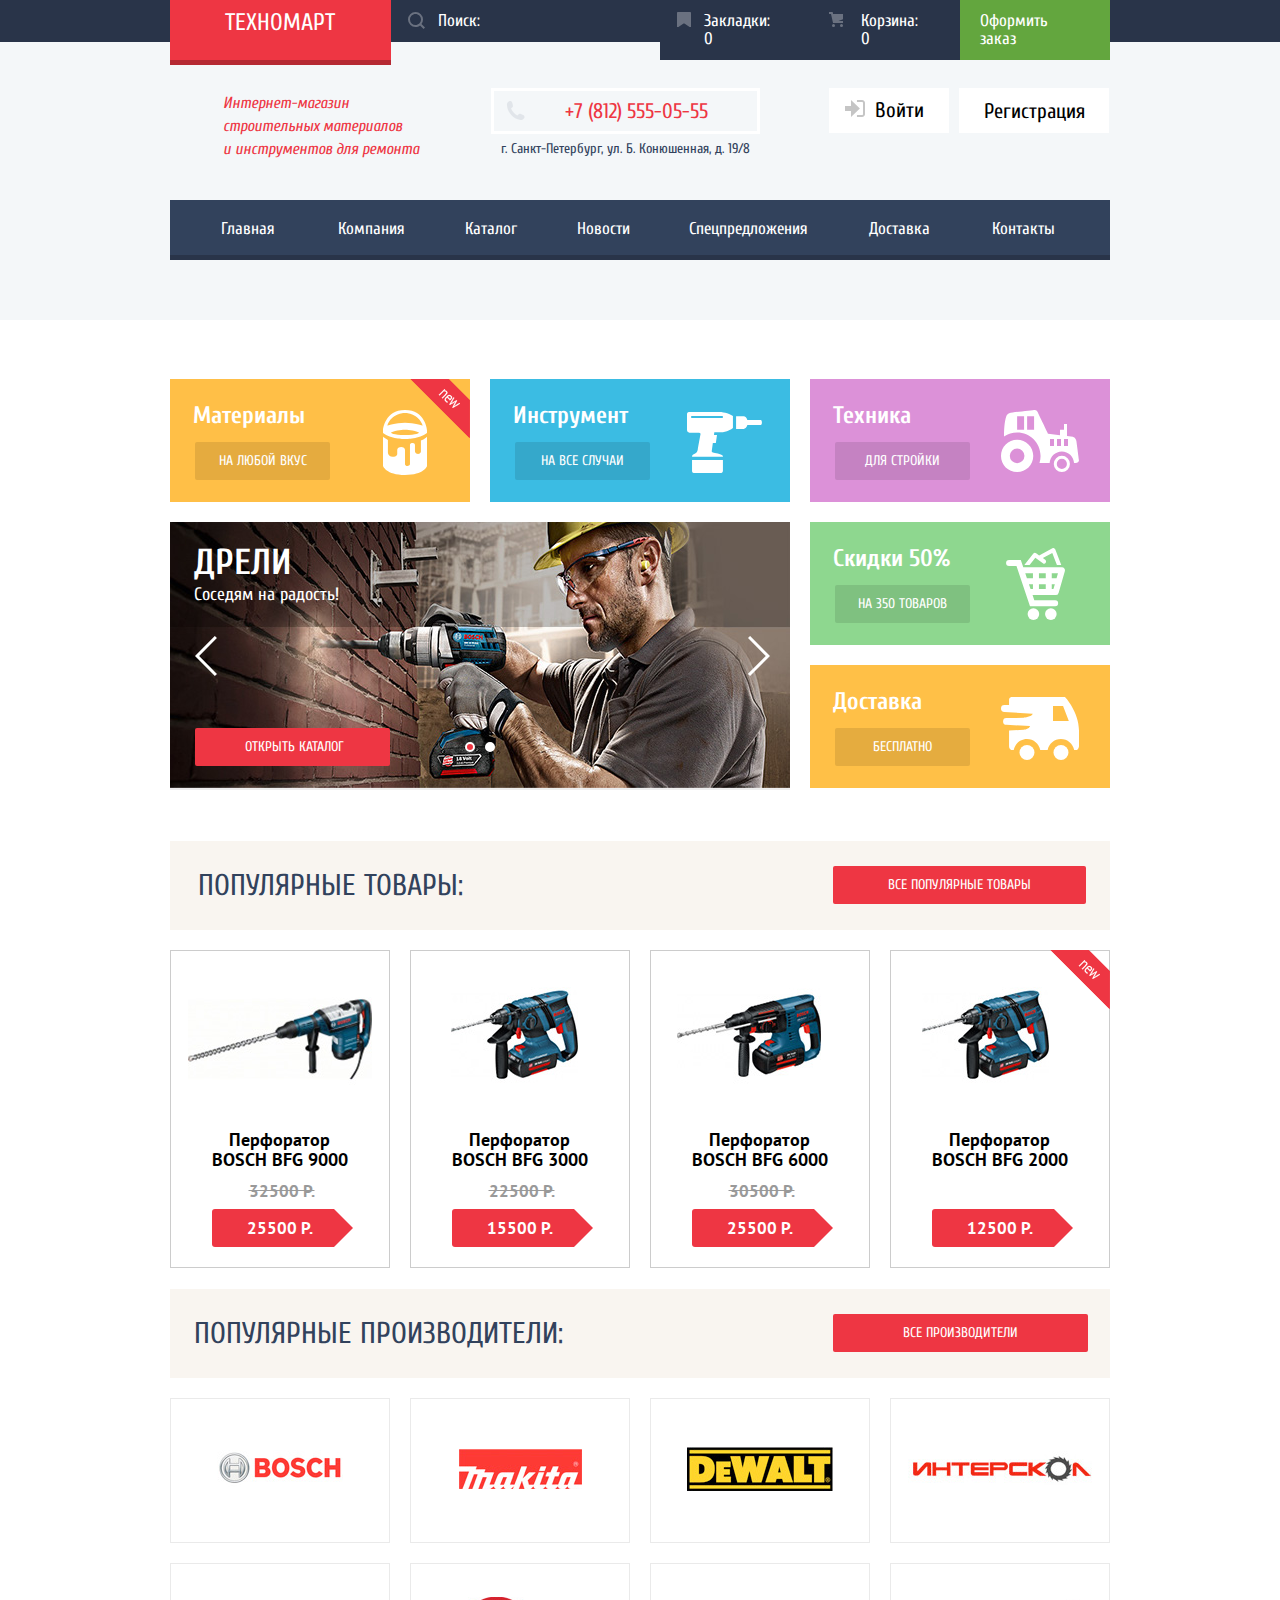
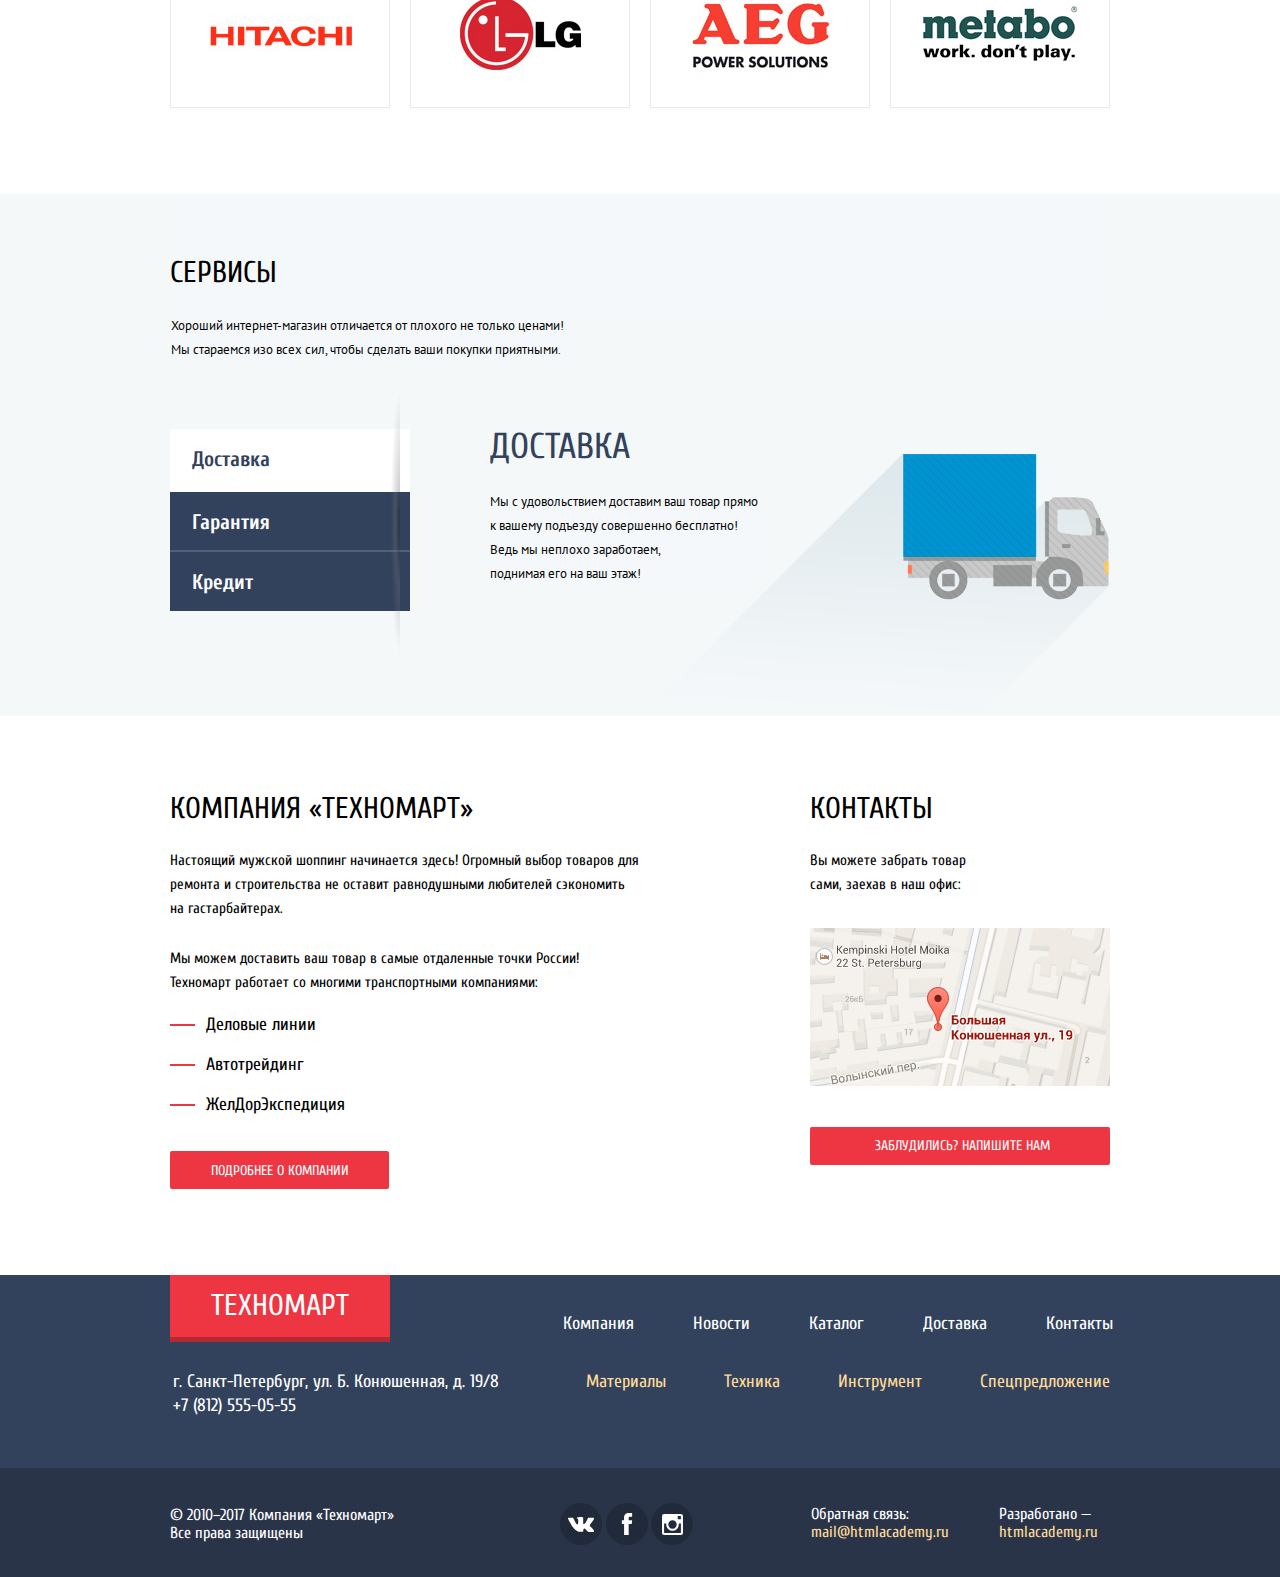
==== commit e74a467e: "Вёрстка идентично отображается в последней версие браузера Internet Explorer 11" ====
--- a/index.html
+++ b/index.html
@@ -58,26 +58,26 @@
 <main>
   <div class="container">
     <section class="promotional-unit">
-      <div class="materials">
+      <div class="block materials">
         <h2 class="block-title">Материалы</h2>
         <a class="button promo-button" href="materials.html">НА ЛЮБОЙ ВКУС</a>
         <div class="flag flag-new">
           new
         </div>
       </div>
-      <div class="tool">
+      <div class="block tool">
         <h2 class="block-title">Инструмент</h2>
         <a class="button promo-button" href="tool.html">НА ВСЕ СЛУЧАИ</a>
       </div>
-      <div class="equipment">
+      <div class="block equipment">
         <h2 class="block-title">Техника</h2>
         <a class="button promo-button" href="equipment.html">ДЛЯ СТРОЙКИ</a>
       </div>
-      <div class="sale">
+      <div class="block sale">
         <h2 class="block-title">Скидки 50%</h2>
         <a class="button promo-button" href="special-offers.html">НА 350 ТОВАРОВ</a>
       </div>
-      <div class="delivery">
+      <div class="block delivery">
         <h2 class="block-title">Доставка</h2>
         <a class="button promo-button" href="delivery.html">БЕСПЛАТНО</a>
       </div>
@@ -242,13 +242,11 @@
     <div class="additional-info">
       <section class="about-us">
         <h2 class="about-us-title">Компания «Техномарт»</h2>
-        <p class="comany-text">
+        <p class="company-text">
           Настоящий мужской шоппинг начинается здесь! Огромный выбор товаров для ремонта и&nbsp;строительства не&nbsp;оставит равнодушными любителей сэкономить на&nbsp;гастарбайтерах.
         </p>
-        <p class="transportation">
-          Мы можем доставить ваш товар в самые отдаленные точки России!<br>
-          Техномарт работает со многими транспортными компаниями:
-        </p>
+        <p class="transportation">Мы можем доставить ваш товар в самые отдаленные точки России!</p>
+        <p class="transportation">Техномарт работает со многими транспортными компаниями:</p>
         <ul class="transport-companies">
           <li>Деловые линии</li>
           <li>Автотрейдинг</li>
--- a/css/style.css
+++ b/css/style.css
@@ -1,5 +1,6 @@
 body {
   margin: 0;
+  padding: 0;
 
   font-family: "Cuprum", Arial, sans-serif;
   font-size: 13px;
@@ -15,7 +16,7 @@
 }
 
 img {
-  width: 100%;
+  max-width: 100%;
   height: auto;
 }
 
@@ -70,26 +71,27 @@
 
 .logo {
   padding: 11px 56px 7px 55px;
+
   font-size: 24px;
   line-height: 24px;
   color: #ffffff;
   text-transform: uppercase;
+
   background-color: #ee3643;
   box-shadow: 0 5px 0 rgba(181, 41, 51, 1);
 }
 
 .site-search {
-  padding-top: 12px;
-  padding-left: 47px;
-  padding-bottom: 12px;
-
+  display: inline-block;
   width: 269px;
   height: 42px;
+  padding-left: 47px;
 
   font-size: 17px;
   line-height: 18px;
   color: black;
 
+
   background: #293449;
   border: none;
 }
@@ -97,7 +99,6 @@
 .site-search::-moz-placeholder {
   font-family: "Cuprum", Arial, sans-serif;
   font-size: 17px;
-  line-height: 18px;
   color: white;
   opacity: 1;
 }
@@ -123,37 +124,32 @@
   color: white;
 }
 
-/*.site-search::placeholder {*/
-  /*font-family: "Cuprum", Arial, sans-serif;*/
-  /*font-size: 17px;*/
-  /*line-height: 18px;*/
-  /*color: white;*/
-  /*padding: 12px 180px 12px 47px;*/
-/*}*/
-
 .search {
   position: relative;
+  width: 269px;
 }
 
 .site-search + label::before {
   content: "";
+
   position: absolute;
   top: 12px;
   left: 17px;
+
   width: 17px;
   height: 17px;
 
   background: url("../img/icon-search.svg") no-repeat 0 0;
   opacity: 0.3;
 }
-
-
 
 .bookmarks,
 .cart {
   position: relative;
   max-width: 150px;
+
   color: #ffffff;
+
   background-color: #293449;
 }
 
@@ -167,6 +163,7 @@
 
 .inner-page .cart {
   padding: 10px 23px 10px 52px;
+
   background-color: #ee3643;
 }
 
@@ -206,7 +203,9 @@
 
 .order {
   padding: 12px 22px 12px 20px;
+
   color: #ffffff;
+
   background-color: #63a63e;
 }
 
@@ -230,8 +229,8 @@
 
 .bookmarks:hover::before,
 .cart:hover::before {
+  background-color: #212a3a;
   opacity: 1;
-  background-color: #212a3a;
 }
 
 .order:hover {
@@ -245,6 +244,7 @@
 .bookmarks:active,
 .cart:active {
   color: rgba(255, 255, 255, 0.6);
+
   background-color: #161d29;
 }
 
@@ -255,12 +255,15 @@
 
 .order:active {
   color: rgba(255, 255, 255, 0.5);
+
   background-color: #518534;
 }
 
 .site-search:focus {
   padding-left: 49px;
+
   background-color: white;
+
   outline: none;
 }
 
@@ -272,14 +275,15 @@
   display: flex;
 }
 h1 {
-  margin: 50px 71px 39px 53px;
-  padding: 0;
-  width: 197px;
+  width: 201px;
+  margin: 50px 67px 39px 53px;
+  padding: 0;
 
   font-size: 16px;
   line-height: 23px;
   color: #ee3643;
   font-style: italic;
+  font-weight: normal;
 
   background-color: #f4f7f9
 }
@@ -289,10 +293,10 @@
 }
 
 .contact-info a {
+  position: relative;
+
   display: block;
-  position: relative;
-
-  padding: 10px 50px 9px 71px;
+  padding: 10px 49px 9px 71px;
 
   font-size: 21px;
   line-height: 21px;
@@ -317,9 +321,10 @@
 
   opacity: 0.3;
 }
+
 .contact-info address {
-  margin-left: -4px;
   margin-top: 3px;
+
   font-size: 14px;
   line-height: 24px;
   color: #32425c;
@@ -333,18 +338,20 @@
 .site-navigation {
   margin: 0;
   padding: 0;
+
   list-style: none;
 }
 
 .user-navigation {
-  padding: 46px 0 66px 0;
   display: flex;
   justify-content: space-around;
   flex-wrap: wrap;
+  padding: 46px 0 66px 0;
 }
 
 .user-navigation a {
   display: block;
+
   font-size: 21px;
   line-height: 21px;
   color: #000000;
@@ -353,10 +360,10 @@
 }
 
 .user-navigation .login-link {
-  /*max-width: 46px;*/
   margin-right: 10px;
   padding: 12px 25px 12px 16px;
 }
+
 .login-link .log-in {
   margin-left: 5px;
 }
@@ -365,46 +372,55 @@
   max-width: 100px;
   padding: 13px 25px 11px 25px;
 }
+
 .inner-page .contact-info {
   margin-right: 51px;
 }
+
 .authorized-user-navigation{
+  display: flex;
+  flex-direction: column;
   padding: 46px 0 30px 0;
-  display: flex;
-  flex-direction: column;
 }
 
 .authorized-user-navigation .profile {
   display: flex;
   max-width: 299px;
+
   color: #000000;
 
   background-color: #ffffff;
 }
+
 .authorized-user {
   padding: 11px 37px 10px 14px;
+
   font-family: "Cuprum", Arial, sans-serif;
   font-size: 21px;
   line-height: 21px;
-
   color: #000000;
+
   background-color: #ffffff;
 }
+
 .user-name {
   padding-left: 6px;
 }
+
 .log-out {
   width: 20px;
   padding: 14px 10px 14px 0;
+
   background-color: #ffffff;
 }
 
 .authorized-user-menu {
+  display: flex;
+  justify-content: space-between;
   margin: 4px 72px 0 16px;
   padding: 0;
+
   list-style: none;
-  display: flex;
-  justify-content: space-between;
 }
 
 .authorized-user-menu a {
@@ -413,6 +429,7 @@
   line-height: 18px;
   color: #32425c;
   text-decoration: underline;
+
   background-color: #f4f7f9;
 }
 .my-orders{
@@ -468,42 +485,40 @@
 
 .my-orders:active,
 .your-account:active {
-  opacity: 0.3;
   color: #32425c;
   text-decoration-color: #32425c;
+
+  opacity: 0.3;
 }
 
 .user-name:active{
   color: #000000;
+
   opacity: 0.3;
 }
 
 .site-navigation {
   display: flex;
   flex-wrap: wrap;
-  align-items: center;
+  max-width: 940px;
   margin-bottom: 60px;
-  /*padding: 20px 55px 22px 52px;*/
-  width: 940px;
-  /*height: 60px;*/
 
   background-color: #32425c;
   box-shadow: inset 0 -5px 0 rgba(41, 52, 73, 1);
 }
 
 .site-navigation a {
-  display: block;
+  display: inline-block;
   padding-top: 20px;
   padding-bottom: 23px;
-  text-align: center;
+
   font-size: 17px;
   line-height: 17px;
   color: #ffffff;
-  vertical-align: middle;
 }
 
 .site-navigation > li:first-child a{
-  padding-left: 52px;
+  padding-left: 51px;
   padding-right: 32px;
 }
 
@@ -561,7 +576,9 @@
 .breadcrumbs a,
 .breadcrumbs-current {
   position: relative;
+
   padding-right: 40px;
+
   font-family: "PT Sans", Arial, sans-serif;
   font-size: 13px;
   line-height: 1.384;
@@ -594,19 +611,19 @@
 }
 
 .breadcrumbs li:last-child {
+  margin-right: 0;
   padding-left: 3px;
-  margin-right: 0;
 }
 
 .container .page-title {
   display: block;
   padding: 30px 742px 29px 28px;
   margin: 0 0 20px;
+
   font-size: 30px;
   line-height: 30px;
   letter-spacing: -1px;
   color: #32425c;
-  /*-webkit-font-kerning: normal;*/
 
   background-color: #f2f6f8;
 }
@@ -717,8 +734,8 @@
 
 .price-controls input {
   width: 75px;
+  margin: 0;
   padding: 10px 7px 10px 13px;
-  margin: 0;
 
   font-size: 17px;
   line-height: 18px;
@@ -821,9 +838,7 @@
   content: "";
 
   position: absolute;
-  top: -1px
-
-;
+  top: -1px;
   left: -34px;
 
   width: 27px;
@@ -880,24 +895,28 @@
 
 .filter-input-checkbox:disabled + label::before {
   color: rgba(0, 0, 0, 0.4);
+
   background-image: url("../img/checkbox-off-hover.svg");
   opacity: 0.3;
 }
 
 .filter-input-checkbox:checked:disabled + label:hover::before {
   color: rgba(0, 0, 0, 0.4);
+
   background-image: url("../img/checkbox-on-hover.svg");
   opacity: 0.3;
 }
 
 .filter-input-radio:checked:disabled + label:hover::before {
   color: rgba(0, 0, 0, 0.4);
+
   background-image: url("../img/radio-on-hover.svg");
   opacity: 0.3;
 }
 
 .filter-input-radio:disabled + label:hover::before {
   color: rgba(0, 0, 0, 0.4);
+
   background-image: url("../img/radio-off-hover.svg");
   opacity: 0.3;
 }
@@ -917,7 +936,6 @@
 
   background-color: #ffffff;
   border: 1px solid #e5e5e5;
-
 }
 
 .filter-input:disabled + label {
@@ -927,49 +945,57 @@
 }
 
 .sorting {
+  display: flex;
+  justify-content: flex-start;
   width: 700px;
-  display: flex;
-  justify-content: flex-start;
+
   background-color: #f7f3ec;
 }
 
 .sorting-title {
-  padding: 0;
+  max-width: 82px;
   margin: 10px 139px 10px 19px;
-  max-width: 82px;
+  padding: 0;
 }
 
 .sorting-list {
-  margin: 0 1px 0 0;
-  padding: 0;
-  max-width: 400px;
   display: flex;
   justify-content: flex-start;
   align-items: center;
+  max-width: 400px;
+  margin: 0 1px 0 0;
+  padding: 0;
 
   font-family: "PT Sans", Arial, sans-serif;
   font-size: 13px;
   font-weight: normal;
   line-height: 18px;
+
   list-style: none;
 }
 
 .sorting .sort {
   display: block;
+
   color: black;
 }
 
 .sorting-list .sort {
   padding-bottom: 1px;
+
   border-bottom: 1px dotted #ee3643;
+
   opacity: 0.3;
 }
 
 .sorting-list .current-sort {
   max-width: 52px;
   margin-right: 71px;
+
   color: #ee3643;
+
   border-bottom: none;
+
   opacity:1;
 }
 
@@ -985,23 +1011,27 @@
 
 .sorting-list .sort:hover {
   color: #000;
+
   border-bottom:1px solid #ee3643;
+
   opacity: 1;
 }
 
 .sorting-list .sort:active {
+  color: #ee3643;
+
   border-bottom: none;
-  color: #ee3643;
+
   opacity: 1;
 }
 
 .order-switch {
-  margin: 0;
-  padding: 0;
-  max-width: 60px;
   display: flex;
   justify-content: flex-start;
   align-items: center;
+  max-width: 60px;
+  margin: 0;
+  padding: 0;
 
   list-style: none;
 }
@@ -1046,10 +1076,12 @@
 }
 
 .catalog-item {
-  padding: 0;
   position: relative;
+
   width: 218px;
   margin-top: 20px;
+  padding: 0;
+
   text-align: center;
 
   background-color: white;
@@ -1061,49 +1093,50 @@
   position:absolute;
   top:-1px;
   right:-1px;
+
   width:60px;
   height:60px;
+
   text-indent:-1000px;
+
   overflow:hidden;
   z-index:20;
 }
+
 .catalog-item .flag-new,
 .materials .flag-new {
   background:url("../img/new flag.png") no-repeat 0 0;
 }
 
 .catalog-list li:nth-child(3n+1) > img {
-  padding: 28px 53px 34px 39px;
   width:127px;
   height:112px;
+  padding: 28px 53px 34px 39px;
 }
 
 .catalog-list > li:nth-child(3n+2) > img{
-  margin: 21px 47px 0 26px;
   width: 144px;
   height: 128px;
-}
+  margin: 21px 47px 0 26px;
+}
+
 .catalog-list > li:nth-child(3n+2) .title-link {
   margin-top: 25px;
 }
 
 .catalog-list > li:nth-child(3n+3) > img{
-  padding: 28px 53px 34px 25px;
   width:127px;
   height:112px;
-}
-/*
-.catalog-list .image img{
-  max-width:100%;
-}*/
+  padding: 28px 53px 34px 25px;
+}
 
 .catalog-item:hover {
   box-shadow: 0 0 10px rgba(0, 0, 0, 0.3);
 }
 
 .catalog-item h3 {
-  padding: 0;
   margin: 0;
+  padding: 0;
 }
 
 .title-link{
@@ -1124,6 +1157,7 @@
   flex-direction: column;
   margin:0;
   padding: 0;
+
   font-family: "PT Sans", Arial, sans-serif;
   font-size: 17px;
   line-height: 18px;
@@ -1136,11 +1170,12 @@
 
 .catalog-item-price .old-price {
   padding: 0 74px 9px 77px;
+
+  font-family: "PT Sans", Arial, sans-serif;
   font-size: 17px;
   line-height: 18px;
   text-decoration: line-through;
   color: #999999;
-  font-family: "PT Sans", Arial, sans-serif;
   font-weight: bold;
   text-align: center;
 }
@@ -1148,15 +1183,18 @@
 .catalog-item-price .current-price,
 .no-sale-item-price .current-price{
   position:relative;
+
   width:80px;
   margin: 0 auto 20px;
   padding:10px 28px;
+
+  font-family: "PT Sans", Arial, sans-serif;
   font-size: 17px;
   line-height: 18px;
   color: #ffffff;
-  font-family: "PT Sans", Arial, sans-serif;
   font-weight: bold;
   text-align: center;
+
   background:#ee3643;
   border-radius:3px;
 }
@@ -1164,11 +1202,14 @@
 .catalog-item .current-price:after,
 .no-sale-item-price .current-price:after{
   content:"";
+
   position:absolute;
   top:0;
   right:-24px;
+
   width:0;
   height:0;
+
   border:19px solid white;
   border-left-color:#ee3643;
 }
@@ -1177,6 +1218,7 @@
   position:absolute;
   top:0;
   left:0;
+
   width:218px;
   height:88px;
   padding:40px 0;
@@ -1186,6 +1228,7 @@
   text-transform: uppercase;
 
   background-color:rgba(255,255,255,0.9);
+
   z-index:10;
 }
 
@@ -1195,21 +1238,24 @@
   width:129px;
   margin: 0 auto 7px;
   padding:7px 0;
+
+  font-family:"Cuprum", Arial, sans-serif;
+  font-size:14px;
+  font-weight:normal;
+  line-height:18px;
+  color:white;
+  text-decoration:none;
+  text-transform:uppercase;
+
   border:3px solid #63a63e;
   border-bottom-color:#367315;
   background-color:#63a63e;
-  color:white;
-  font-size:14px;
-  font-weight:normal;
-  font-family:"Cuprum", Arial, sans-serif;
-  line-height:18px;
-  text-decoration:none;
-  text-transform:uppercase;
   border-radius:3px;
 }
 
 .catalog-item .actions .to-bookmarks{
   color:#32425c;
+
   background:white;
   border-bottom-color:#63a63e;
 }
@@ -1251,6 +1297,7 @@
   display: block;
   margin-right: 10px;
   padding: 9px 14px 9px 15px;
+
   font-family: "PT Sans", Arial, sans-serif;
   font-size: 13px;
   text-transform: uppercase;
@@ -1297,22 +1344,23 @@
 }
 
 .about-perforator{
-  width: 100%;
+  max-width: 100%;
   padding-top: 39px;
   padding-bottom: 68px;
+
   background-color: #f2f6f8;
 }
 
 .about-perforator h2 {
   margin: 0;
   padding: 26px 0 0;
+
   font-family: "Cuprum", Arial, sans-serif;
   font-size: 29px;
   line-height: 30px;
   color: black;
 
   background-color: #f2f6f8;
-
 }
 
 .perforator-text {
@@ -1323,6 +1371,7 @@
 .text-part2 {
   margin: 0;
   padding: 0;
+
   font-family: "PT Sans", Arial, sans-serif;
   font-size: 13px;
   line-height: 24px;
@@ -1339,12 +1388,10 @@
 
 .about-us {
   width: 519px;
-  /*height: 368px;*/
 }
 
 .contacts {
   width: 300px;
-  /*height: 368px;*/
 }
 
 .services-title,
@@ -1372,18 +1419,20 @@
   background-color: #ffffff;
 }
 
-.about-us .comany-text {
+.about-us .company-text {
   margin-bottom: 26px;
 }
 
 .about-us .transportation {
-  margin-bottom: 20px;
+  margin: 0;
+  padding: 0;
 }
 
 .about-us ul {
   display: block;
   padding: 0;
-  margin: 0 0 36px;
+  margin: 20px 0 36px;
+
   font-family: "Cuprum", Arial, sans-serif;
   font-size: 18px;
   line-height: 20px;
@@ -1391,11 +1440,13 @@
   color: #000000;
 
   background-color: #ffffff;
+
   list-style: none;
 }
 
 .about-us li {
   position: relative;
+
   padding-left: 36px;
   margin-bottom: 20px;
 }
@@ -1415,9 +1466,12 @@
 
 
 .about-us .button {
+  display: inline-block;
+
+  padding: 11px 40px 9px 41px;
+
   font-size: 14px;
-  display: inline-block;
-  padding: 11px 40px 9px 41px;
+
   border-radius: 2px;
 }
 
@@ -1429,14 +1483,16 @@
 .contacts .map {
   display: block;
   margin-bottom: 41px;
+
   line-height: 0;
 }
 
 .contacts .letter-link {
-
-  font-size: 14px;
   display: block;
   padding: 10px 59px 10px 64px;
+
+  font-size: 14px;
+
   border-radius: 2px;
 }
 
@@ -1444,7 +1500,7 @@
   display: flex;
   flex-direction: column;
 
-  background-image: linear-gradient(#32425c 65%, #293449 35%);
+  background-image: linear-gradient(#32425c 64%, #293449 36%);
 }
 
 .main-footer .container {
@@ -1457,11 +1513,9 @@
 }
 
 .footer-logo {
+  width: 220px;
   margin-right: 173px;
   padding: 16px 41px;
-
-  width: 220px;
-  /*height: 68px;*/
 
   font-family: "Cuprum", Arial, sans-serif;
   font-size: 30px;
@@ -1477,16 +1531,16 @@
 .catalog-navigation {
   display: flex;
   justify-content: space-between;
+  margin: 0;
+  padding: 0;
 
   list-style: none;
-  margin: 0;
-  padding: 0;
 }
 
 .footer-site-navigation {
+  width: 550px;
   margin-top: 37px;
   margin-right: 3px;
-  width: 550px;
 }
 
 .footer-site-navigation a,
@@ -1509,7 +1563,6 @@
   padding-left: 3px;
 }
 
-
 .catalog-navigation {
   width: 540px;
   padding-top: 2px;
@@ -1530,7 +1583,6 @@
 .main-footer .container:nth-child(3) {
   justify-content: flex-start;
   align-items: center;
-  margin-bottom: -4px;
 }
 .company-copyright {
   width: 227px;
@@ -1543,12 +1595,12 @@
   display: flex;
   flex-wrap: wrap;
   justify-content: space-between;
-
   width: 133px;
   margin: 0 118px 0 83px;
   padding: 0;
 
   text-align: center;
+
   list-style: none;
 }
 
@@ -1556,11 +1608,10 @@
   display: flex;
   align-items: center;
   justify-content: center;
-
   width: 42px;
   height: 42px;
+
   border-radius: 50%;
-
   background-color: #212a3a;
 }
 
@@ -1572,35 +1623,15 @@
 .feedback {
   width: 135px;
   margin-bottom: 19px;
-  /*height: 40px;*/
 }
 
 .site-copyright {
+  width: 96px;
   margin-right: 15px;
   margin-bottom: 19px;
   margin-left: 53px;
-
-
-  width: 96px;
-  /*height: 42px;*/
-}
-
-/*
-.footer-social {
-  display: flex;
-  text-align: center;
-  width: 133px;
-}
-
-.social-button {
-  color: #ffffff;
-}
-
-.footer-social a:hover,
-.footer-social a:focus {
-  background-color: #ee3643;
-}
-*/
+}
+
 .feedback a,
 .site-copyright a {
   color: #ffda96;
@@ -1640,9 +1671,8 @@
 }
 
 .top-container {
-  width: 100%;
+  max-width: 100%;
   height: 42px;
-  /*margin-bottom: 46px;*/
 }
 
 .container {
@@ -1651,51 +1681,26 @@
   padding: 0 10px;
 }
 
-/*
-
-.top-container a,
-.middle-container a,
-.site-navigation a {
-  display: block;
-  color: #ffffff;
-}
-*/
-/*
-.sorting {
-  width: 700px;
-  display: flex;
-  justify-content: flex-start;
-}
-
-.sorting h3 {
-  width: 82px;
-}
-
-.sorting-list {
-  width: 350px;
-  display: flex;
-  justify-content: flex-start;
-}
-
-.order-switch {
-  width: 60px;
-  display: flex;
-  justify-content: flex-start;
-}
-*/
-
 .promotional-unit {
   position: relative;
+
+  display: -webkit-box;
+  display: -ms-flexbox;
+  display: flex;
+  -ms-flex-wrap: wrap;
+  flex-wrap: wrap;
   max-width: 940px;
-  margin-bottom: 53px;
-  display: flex;
-  flex-wrap: wrap;
-  justify-content: space-between;
-}
-
-.promotional-unit div {
+  margin-bottom: 51px;
+}
+
+.promotional-unit .block {
   width: 300px;
   height: 123px;
+  margin-right: 20px;
+}
+
+.promotional-unit .equipment {
+  margin-right: 0;
 }
 
 .sale,
@@ -1715,7 +1720,7 @@
 .promotional-unit .block-title {
   margin: 22px 0 0 23px;
   padding: 0;
-  
+
   font-family: "Cuprum", Arial, sans-serif;
   font-size: 24px;
   line-height: 30px;
@@ -1724,16 +1729,18 @@
 
 .promotional-unit .promo-button {
   display: inline-block;
+  width: 135px;
   margin-left: 25px;
   margin-top: 11px;
-  width: 135px;
+  padding-top: 10px;
+  padding-bottom: 10px;
+
   font-family: "Cuprum", Arial, sans-serif;
   font-size: 14px;
   line-height: 18px;
   color: #ffffff;
   text-align: center;
-  padding-top: 10px;
-  padding-bottom: 10px;
+
   background-color: rgba(0,0,0,0.1);
   border-radius: 2px;
 }
@@ -1751,9 +1758,12 @@
   position:absolute;
   top: 0;
   right: 640px;
+
   width:60px;
   height:60px;
+
   text-indent:-1000px;
+
   overflow:hidden;
   z-index:20;
 }
@@ -1980,13 +1990,13 @@
 
 .popular-products {
   max-width: 940px;
-  margin-bottom: -30px;
+  margin-bottom: -31px;
 }
 
 .popular-products-title,
 .brands-title {
   position: relative;
-  color: #32425c;
+
   margin: 0;
   padding-top: 30px;
   padding-bottom: 29px;
@@ -1995,6 +2005,7 @@
   font-family: "Cuprum", Arial, sans-serif;
   font-size: 30px;
   line-height: 30px;
+  color: #32425c;
   font-weight: normal;
   text-transform: uppercase;
 
@@ -2004,17 +2015,21 @@
 .popular-products-link,
 .brands-link {
   position: absolute;
+
   display: block;
+
   font-family: "Cuprum", Arial, sans-serif;
   font-size: 14px;
   line-height: 18px;
   color: #ffffff;
+
   border-radius: 2px;
 }
 
 .popular-products-link{
   top: 25px;
   left: 663px;
+
   padding: 10px 55px;
 }
 
@@ -2053,7 +2068,7 @@
 
 .brands {
   max-width: 940px;
-  margin-bottom: 85px;
+  margin-bottom: 86px;
 }
 
 .brands-title {
@@ -2071,25 +2086,24 @@
 
 
 .brands-list {
-  margin: 0;
-  padding: 0;
-  list-style: none;
-
   display: flex;
   flex-wrap: wrap;
   justify-content: space-between;
+  margin: 0;
+  padding: 0;
+
+  list-style: none;
 }
 
 .brands-list-item {
-  margin-top: 20px;
-}
-
-.manufactureer-link {
-  display: flex;
+  display: flex;
+  flex-direction: column;
   justify-content: center;
   align-items: center;
   min-width: 218px;
   min-height: 143px;
+  margin-top: 20px;
+
   border: 1px solid rgb(234, 234, 234);
 }
 
@@ -2099,14 +2113,21 @@
   height: auto;
 }
 
+.brands-list-item:nth-child(4) > .manufactureer-link > img {
+  margin-top:  -12px;
+}
+
+.brands-list-item:nth-child(5) > .manufactureer-link > img {
+  margin-top:  6px;
+  margin-left: 5px;
+}
+
+/*
 .brands-list-item:nth-child(2) > .manufactureer-link > img,
 .brands-list-item:nth-child(3) > .manufactureer-link > img {
   margin-top:  -8px;
 }
 
-.brands-list-item:nth-child(4) > .manufactureer-link > img {
-  margin-top:  -17px;
-}
 
 .brands-list-item:nth-child(7) > .manufactureer-link > img {
   margin-top: -6px;
@@ -2117,9 +2138,9 @@
   margin-top: -10px;
   margin-left: 4px;
 }
-
+*/
 .services {
-  width: 100%;
+  max-width: 100%;
   margin-bottom: 78px;
   background-color: #f4f8f9;
 }
@@ -2129,7 +2150,7 @@
   width: 940px;
   min-height: 522px;
   margin: 0 auto;
-  padding: 0;
+  padding: 0 10px;
 }
 
 .services-slider {
@@ -2236,6 +2257,10 @@
   border-bottom: 2px solid #4d637b;
 }
 
+.services-slider-controls label:last-child {
+  border-bottom: none;
+}
+
 .services-container::before{
   content: "";
   position: absolute;
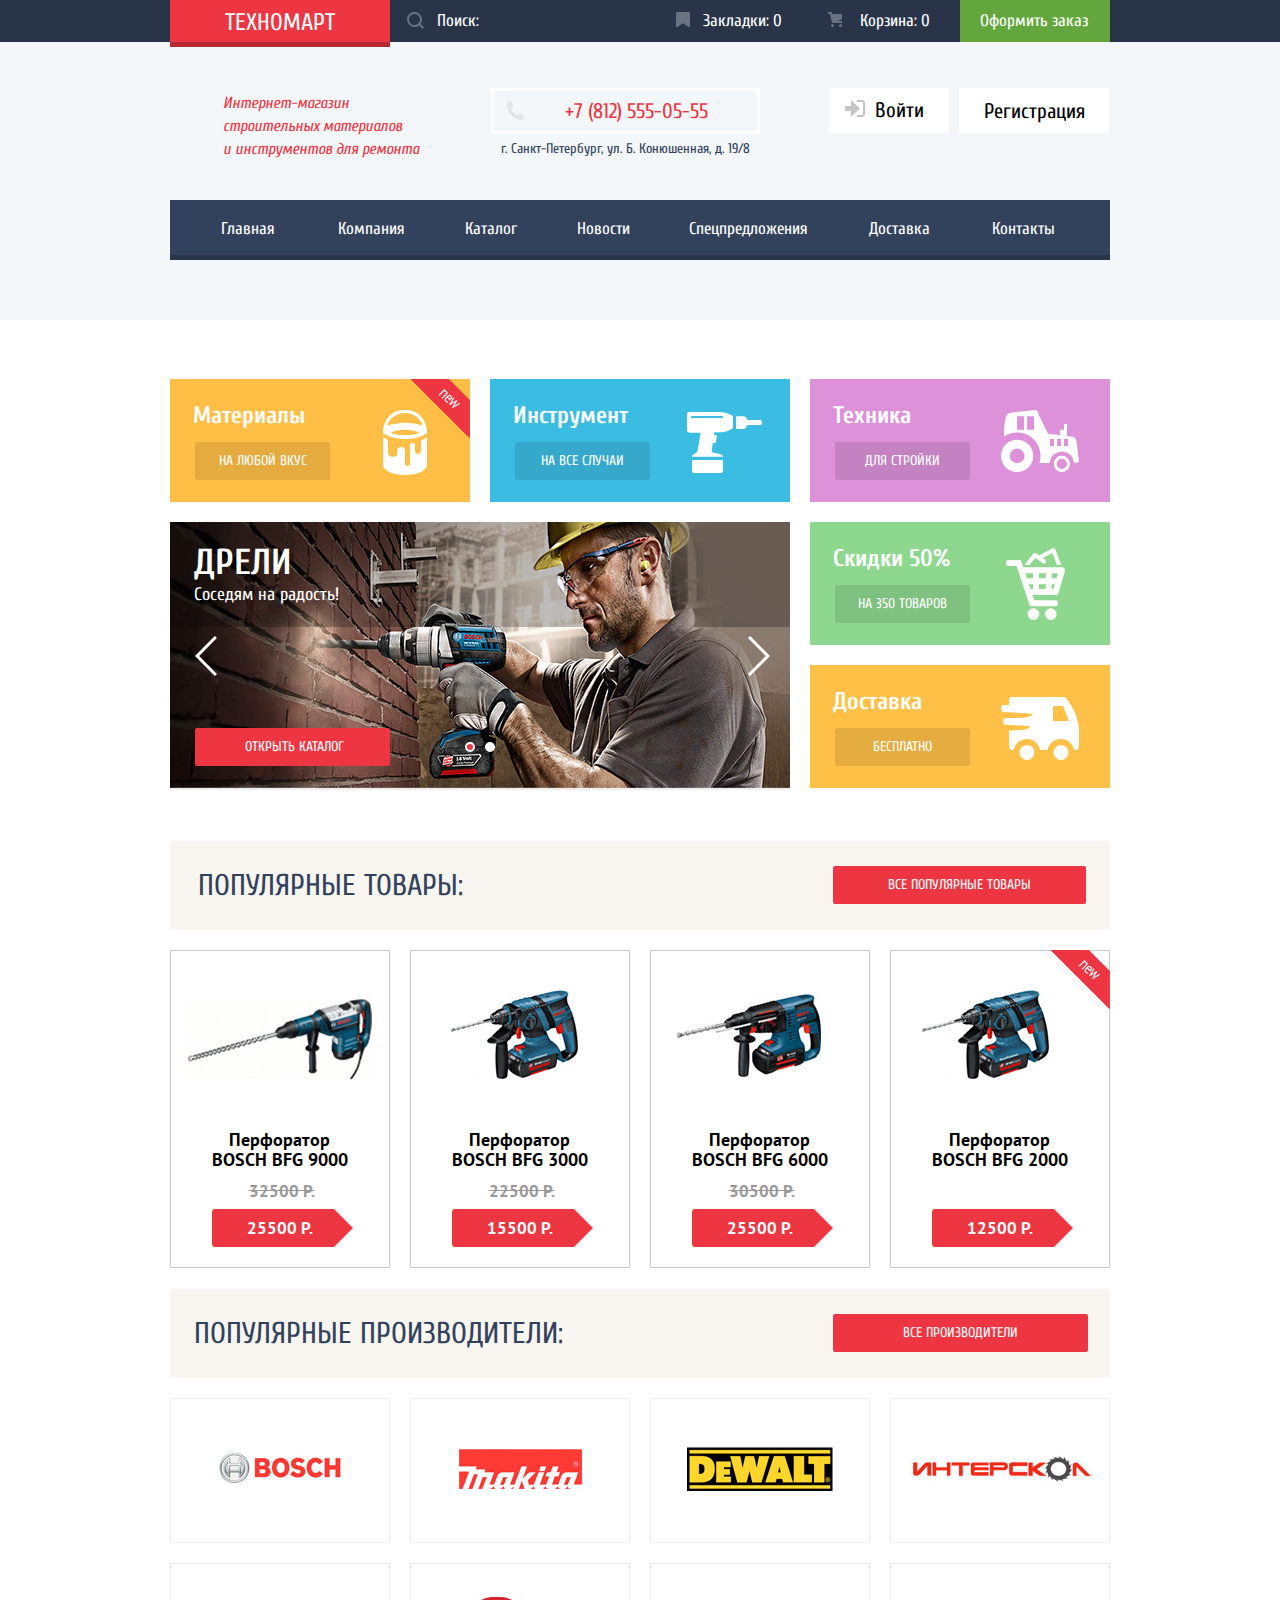
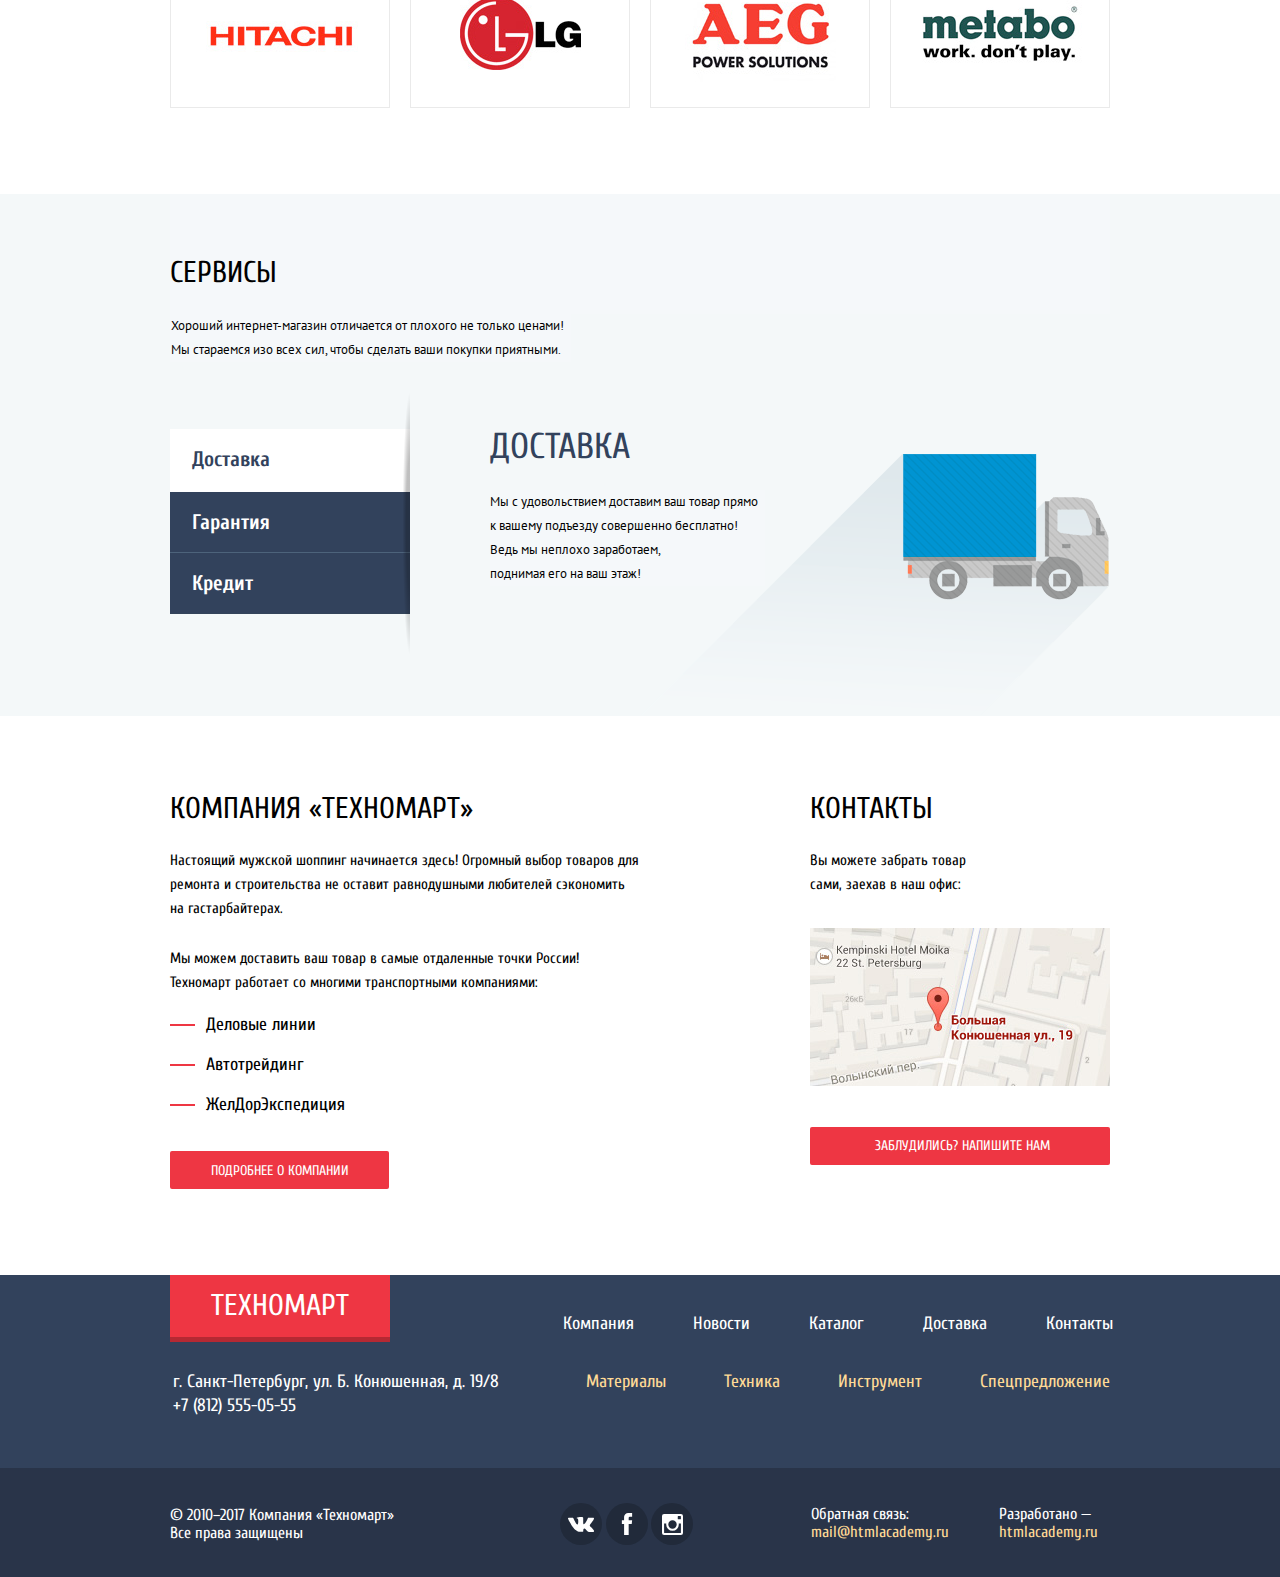
==== commit f5ad60f4: "Исправлена тень на переключателе на втором слайдере, убран горизонтальный скролл" ====
--- a/index.html
+++ b/index.html
@@ -3,6 +3,7 @@
 <head>
   <meta charset="UTF-8">
   <title>Интернет-магазин "Техномарт"</title>
+  <meta name="viewport" content="width=device-width">
   <link href="https://fonts.googleapis.com/css?family=Cuprum:400,400i,700&amp;subset=cyrillic" rel="stylesheet">
   <link href="https://fonts.googleapis.com/css?family=PT+Sans:400,700&amp;subset=cyrillic" rel="stylesheet">
   <link href="./css/style.css" rel="stylesheet">
@@ -21,39 +22,41 @@
       <a class="order" href="order-placement.html">Оформить заказ</a>
     </div>
   </div>
-  <div class="middle-container container">
-    <h1>
-      Интернет-магазин строительных материалов и&nbsp;инструментов для ремонта
-    </h1>
-    <div class="contact-info">
-      <h2 class="visually-hidden">Контактная информация</h2>
-      <a href="tel:7-812-555-05-55">+7 (812) 555-05-55</a>
-      <address>г. Санкт-Петербург, ул. Б. Конюшенная, д. 19/8</address>
+  <div class="container">
+    <div class="middle-container">
+      <h1>
+        Интернет-магазин строительных материалов и&nbsp;инструментов для ремонта
+      </h1>
+      <div class="contact-info">
+        <h2 class="visually-hidden">Контактная информация</h2>
+        <a href="tel:7-812-555-05-55">+7 (812) 555-05-55</a>
+        <address>г. Санкт-Петербург, ул. Б. Конюшенная, д. 19/8</address>
+      </div>
+      <ul class="user-navigation">
+        <li>
+          <a class="login-link" href="login.html">
+            <svg xmlns="http://www.w3.org/2000/svg" width="20" height="17" viewBox="0 0 20 17">
+              <path fill="#c5c5c5" d="M14.875 8.5L6 0v6H0v5h6v6z"></path>
+              <path fill="#c5c5c5" d="M16.986 15.01h-5.027V17h5.027c2.178 0 3.004-1.81 3.029-3.026V3.028C19.99 1.811 19.164 0 16.986 0h-5.027v1.99h5.027c.839 0 .992.681 1.01 1.057v10.904c-.017.376-.171 1.059-1.01 1.059z"></path>
+            </svg>
+            <span class="log-in">Войти</span>
+          </a>
+        </li>
+        <li><a class="registration-link" href="registration.html">Регистрация</a></li>
+      </ul>
     </div>
-    <ul class="user-navigation">
-      <li>
-        <a class="login-link" href="login.html">
-          <svg xmlns="http://www.w3.org/2000/svg" width="20" height="17" viewBox="0 0 20 17">
-            <path fill="#c5c5c5" d="M14.875 8.5L6 0v6H0v5h6v6z"></path>
-            <path fill="#c5c5c5" d="M16.986 15.01h-5.027V17h5.027c2.178 0 3.004-1.81 3.029-3.026V3.028C19.99 1.811 19.164 0 16.986 0h-5.027v1.99h5.027c.839 0 .992.681 1.01 1.057v10.904c-.017.376-.171 1.059-1.01 1.059z"></path>
-          </svg>
-          <span class="log-in">Войти</span>
-        </a>
-      </li>
-      <li><a class="registration-link" href="registration.html">Регистрация</a></li>
-    </ul>
-  </div>
-  <nav class="header-navigation container">
-    <ul class="site-navigation">
-      <li><a class="first" href="index.html">Главная</a></li>
-      <li><a href="about.html">Компания</a></li>
-      <li><a href="catalog.html">Каталог</a></li>
-      <li><a href="news.html">Новости</a></li>
-      <li><a href="special-offers.html">Спецпредложения</a></li>
-      <li><a href="delivery.html">Доставка</a></li>
-      <li><a href="contacts.html">Контакты</a></li>
-    </ul>
-  </nav>
+    <nav class="header-navigation">
+      <ul class="site-navigation">
+        <li><a class="first" href="index.html">Главная</a></li>
+        <li><a href="about.html">Компания</a></li>
+        <li><a href="catalog.html">Каталог</a></li>
+        <li><a href="news.html">Новости</a></li>
+        <li><a href="special-offers.html">Спецпредложения</a></li>
+        <li><a href="delivery.html">Доставка</a></li>
+        <li><a href="contacts.html">Контакты</a></li>
+      </ul>
+    </nav>
+  </div>
 </header>
 <main>
   <div class="container">
--- a/css/style.css
+++ b/css/style.css
@@ -33,6 +33,8 @@
 
   white-space: nowrap;
 
+  -webkit-clip-path: inset(100%);
+
   clip-path: inset(100%);
   clip: rect(0 0 0 0);
   overflow: hidden;
@@ -51,25 +53,34 @@
 }
 
 .main-header {
+  width: 100%;
   background-color: #f4f7f9;
 }
 
 .top-container {
+  width: 100%;
   background-color: #293449;
 }
 
-.top-container .container {
-  display: flex;
-}
-
 .container {
+  width: 940px;
+  margin: 0 auto;
+  padding: 0 10px;
+
   font-size: 17px;
   line-height: 18px;
   font-weight: normal;
   color: white;
 }
 
+.top-container .container {
+  display: -webkit-box;
+  display: -ms-flexbox;
+  display: flex;
+}
+
 .logo {
+  width: 109px;
   padding: 11px 56px 7px 55px;
 
   font-size: 24px;
@@ -78,19 +89,34 @@
   text-transform: uppercase;
 
   background-color: #ee3643;
+  -webkit-box-shadow: 0 5px 0 rgba(181, 41, 51, 1);
   box-shadow: 0 5px 0 rgba(181, 41, 51, 1);
+}
+
+.site-search,
+.bookmarks,
+.cart,
+.order {
+  font-family: "Cuprum", Arial, sans-serif;
+  font-size: 17px;
+  line-height: 18px;
+  font-weight: normal;
+  color: white;
+}
+
+.search {
+  position: relative;
+  width: 269px;
 }
 
 .site-search {
   display: inline-block;
   width: 269px;
-  height: 42px;
+  height: 40px;
   padding-left: 47px;
-
-  font-size: 17px;
-  line-height: 18px;
+  vertical-align: middle;
+
   color: black;
-
 
   background: #293449;
   border: none;
@@ -124,11 +150,6 @@
   color: white;
 }
 
-.search {
-  position: relative;
-  width: 269px;
-}
-
 .site-search + label::before {
   content: "";
 
@@ -146,7 +167,6 @@
 .bookmarks,
 .cart {
   position: relative;
-  max-width: 150px;
 
   color: #ffffff;
 
@@ -267,13 +287,16 @@
   outline: none;
 }
 
-.site-search:focus + label::before{
+.site-search:focus + label::before {
   background-image: url("../img/icon-search-focus.svg");
 }
 
 .middle-container {
-  display: flex;
-}
+  display: -webkit-box;
+  display: -ms-flexbox;
+  display: flex;
+}
+
 h1 {
   width: 201px;
   margin: 50px 67px 39px 53px;
@@ -343,8 +366,12 @@
 }
 
 .user-navigation {
-  display: flex;
+  display: -webkit-box;
+  display: -ms-flexbox;
+  display: flex;
+  -ms-flex-pack: distribute;
   justify-content: space-around;
+  -ms-flex-wrap: wrap;
   flex-wrap: wrap;
   padding: 46px 0 66px 0;
 }
@@ -377,13 +404,20 @@
   margin-right: 51px;
 }
 
-.authorized-user-navigation{
-  display: flex;
+.authorized-user-navigation {
+  display: -webkit-box;
+  display: -ms-flexbox;
+  display: flex;
+  -webkit-box-orient: vertical;
+  -webkit-box-direction: normal;
+  -ms-flex-direction: column;
   flex-direction: column;
   padding: 46px 0 30px 0;
 }
 
 .authorized-user-navigation .profile {
+  display: -webkit-box;
+  display: -ms-flexbox;
   display: flex;
   max-width: 299px;
 
@@ -415,7 +449,11 @@
 }
 
 .authorized-user-menu {
-  display: flex;
+  display: -webkit-box;
+  display: -ms-flexbox;
+  display: flex;
+  -webkit-box-pack: justify;
+  -ms-flex-pack: justify;
   justify-content: space-between;
   margin: 4px 72px 0 16px;
   padding: 0;
@@ -432,9 +470,11 @@
 
   background-color: #f4f7f9;
 }
-.my-orders{
+
+.my-orders {
   position: relative;
 }
+
 .my-orders::after {
   content: "";
   position: absolute;
@@ -461,7 +501,7 @@
 .authorized-user:hover path,
 .authorized-user:focus path,
 .log-out:hover path,
-.log-out:focus path{
+.log-out:focus path {
   fill: #32425c;
 }
 
@@ -470,6 +510,7 @@
 .your-account:hover,
 .your-account:focus {
   color: #ee3643;
+  -webkit-text-decoration-color: #ee3643;
   text-decoration-color: #ee3643;
 }
 
@@ -479,31 +520,36 @@
 }
 
 .authorized-user:active path,
-.log-out:active path{
+.log-out:active path {
   fill: #c5c5c5;
 }
 
 .my-orders:active,
 .your-account:active {
   color: #32425c;
+  -webkit-text-decoration-color: #32425c;
   text-decoration-color: #32425c;
 
   opacity: 0.3;
 }
 
-.user-name:active{
+.user-name:active {
   color: #000000;
 
   opacity: 0.3;
 }
 
 .site-navigation {
-  display: flex;
+  display: -webkit-box;
+  display: -ms-flexbox;
+  display: flex;
+  -ms-flex-wrap: wrap;
   flex-wrap: wrap;
   max-width: 940px;
   margin-bottom: 60px;
 
   background-color: #32425c;
+  -webkit-box-shadow: inset 0 -5px 0 rgba(41, 52, 73, 1);
   box-shadow: inset 0 -5px 0 rgba(41, 52, 73, 1);
 }
 
@@ -515,34 +561,36 @@
   font-size: 17px;
   line-height: 17px;
   color: #ffffff;
-}
-
-.site-navigation > li:first-child a{
+  vertical-align: middle;
+}
+
+.site-navigation > li:first-child a {
   padding-left: 51px;
   padding-right: 32px;
 }
 
-.site-navigation > li:nth-child(2) a{
+.site-navigation > li:nth-child(2) a {
   padding-left: 31px;
   padding-right: 31px;
 }
+
 .site-navigation > li:nth-child(3) a,
-.site-navigation > li:nth-child(4) a{
+.site-navigation > li:nth-child(4) a {
   padding-left: 29px;
   padding-right: 31px;
 }
 
-.site-navigation > li:nth-child(5) a{
+.site-navigation > li:nth-child(5) a {
   padding-left: 28px;
   padding-right: 31px;
 }
 
-.site-navigation > li:nth-child(6) a{
+.site-navigation > li:nth-child(6) a {
   padding-left: 30px;
   padding-right: 31px;
 }
 
-.site-navigation > li:last-child a{
+.site-navigation > li:last-child a {
   padding-left: 31px;
   padding-right: 54px;
 }
@@ -558,8 +606,13 @@
 }
 
 .breadcrumbs {
-  display: flex;
+  display: -webkit-box;
+  display: -ms-flexbox;
+  display: flex;
+  -webkit-box-pack: start;
+  -ms-flex-pack: start;
   justify-content: flex-start;
+  -ms-flex-wrap: wrap;
   flex-wrap: wrap;
   margin: 0 0 20px;
   padding: 0;
@@ -600,7 +653,7 @@
   background: url("../img/icon-right-small.svg") no-repeat 0 0;
 }
 
-.breadcrumbs .main-page::after{
+.breadcrumbs .main-page::after {
   top: 1px;
   left: 28px;
 }
@@ -629,7 +682,11 @@
 }
 
 .catalog-columns {
-  display: flex;
+  display: -webkit-box;
+  display: -ms-flexbox;
+  display: flex;
+  -webkit-box-pack: justify;
+  -ms-flex-pack: justify;
   justify-content: space-between;
 }
 
@@ -705,6 +762,7 @@
 
   border: 8px solid #ffffff;
   background-color: #ababab;
+  -webkit-box-shadow: 0 2px 1px 0 #cfcfcf;
   box-shadow: 0 2px 1px 0 #cfcfcf;
   border-radius: 50%;
   cursor: pointer;
@@ -730,6 +788,8 @@
   color: #444444;
   font-family: "PT Sans", Arial, sans-serif;
   text-align: center;
+  vertical-align: middle;
+
 }
 
 .price-controls input {
@@ -762,7 +822,7 @@
   background-color: #444444;
 }
 
-.filter fieldset:nth-child(2){
+.filter fieldset:nth-child(2) {
   border: none;
   padding: 0 0 2px;
   margin: 0 0 17px;
@@ -806,8 +866,7 @@
   padding-left: 34px;
 }
 
-
-.battery-type .filter-option{
+.battery-type .filter-option {
   margin: 0;
   padding: 0 0 21px 34px;
 
@@ -819,6 +878,9 @@
   display: block;
 
   cursor: pointer;
+  -webkit-user-select: none;
+  -moz-user-select: none;
+  -ms-user-select: none;
   user-select: none;
 }
 
@@ -945,7 +1007,11 @@
 }
 
 .sorting {
-  display: flex;
+  display: -webkit-box;
+  display: -ms-flexbox;
+  display: flex;
+  -webkit-box-pack: start;
+  -ms-flex-pack: start;
   justify-content: flex-start;
   width: 700px;
 
@@ -959,8 +1025,14 @@
 }
 
 .sorting-list {
-  display: flex;
+  display: -webkit-box;
+  display: -ms-flexbox;
+  display: flex;
+  -webkit-box-pack: start;
+  -ms-flex-pack: start;
   justify-content: flex-start;
+  -webkit-box-align: center;
+  -ms-flex-align: center;
   align-items: center;
   max-width: 400px;
   margin: 0 1px 0 0;
@@ -996,7 +1068,7 @@
 
   border-bottom: none;
 
-  opacity:1;
+  opacity: 1;
 }
 
 .sorting-list .type-sort {
@@ -1012,7 +1084,7 @@
 .sorting-list .sort:hover {
   color: #000;
 
-  border-bottom:1px solid #ee3643;
+  border-bottom: 1px solid #ee3643;
 
   opacity: 1;
 }
@@ -1026,8 +1098,14 @@
 }
 
 .order-switch {
-  display: flex;
+  display: -webkit-box;
+  display: -ms-flexbox;
+  display: flex;
+  -webkit-box-pack: start;
+  -ms-flex-pack: start;
   justify-content: flex-start;
+  -webkit-box-align: center;
+  -ms-flex-align: center;
   align-items: center;
   max-width: 60px;
   margin: 0;
@@ -1041,7 +1119,7 @@
   opacity: 0.3;
 }
 
-.current-order path{
+.current-order path {
   opacity: 1;
   fill: #ee3643;
 }
@@ -1066,8 +1144,13 @@
 
 .catalog-list,
 .popular-catalog-list {
-  display: flex;
+  display: -webkit-box;
+  display: -ms-flexbox;
+  display: flex;
+  -ms-flex-wrap: wrap;
   flex-wrap: wrap;
+  -webkit-box-pack: justify;
+  -ms-flex-pack: justify;
   justify-content: space-between;
   margin: 0 0 52px;
   padding: 0;
@@ -1090,31 +1173,31 @@
 
 .catalog-item .flag,
 .materials .flag {
-  position:absolute;
-  top:-1px;
-  right:-1px;
-
-  width:60px;
-  height:60px;
-
-  text-indent:-1000px;
-
-  overflow:hidden;
-  z-index:20;
+  position: absolute;
+  top: -1px;
+  right: -1px;
+
+  width: 60px;
+  height: 60px;
+
+  text-indent: -1000px;
+
+  overflow: hidden;
+  z-index: 20;
 }
 
 .catalog-item .flag-new,
 .materials .flag-new {
-  background:url("../img/new flag.png") no-repeat 0 0;
+  background: url("../img/new flag.png") no-repeat 0 0;
 }
 
 .catalog-list li:nth-child(3n+1) > img {
-  width:127px;
-  height:112px;
+  width: 127px;
+  height: 112px;
   padding: 28px 53px 34px 39px;
 }
 
-.catalog-list > li:nth-child(3n+2) > img{
+.catalog-list > li:nth-child(3n+2) > img {
   width: 144px;
   height: 128px;
   margin: 21px 47px 0 26px;
@@ -1124,13 +1207,14 @@
   margin-top: 25px;
 }
 
-.catalog-list > li:nth-child(3n+3) > img{
-  width:127px;
-  height:112px;
+.catalog-list > li:nth-child(3n+3) > img {
+  width: 127px;
+  height: 112px;
   padding: 28px 53px 34px 25px;
 }
 
 .catalog-item:hover {
+  -webkit-box-shadow: 0 0 10px rgba(0, 0, 0, 0.3);
   box-shadow: 0 0 10px rgba(0, 0, 0, 0.3);
 }
 
@@ -1139,7 +1223,7 @@
   padding: 0;
 }
 
-.title-link{
+.title-link {
   display: inline-block;
   padding: 1px 30px 12px 29px;
 
@@ -1149,13 +1233,19 @@
   font-family: "PT Sans", Arial, sans-serif;
   font-weight: bold;
   text-align: center;
+  vertical-align: middle;
 }
 
 .catalog-item-price,
 .no-sale-item-price {
-  display: flex;
+  display: -webkit-box;
+  display: -ms-flexbox;
+  display: flex;
+  -webkit-box-orient: vertical;
+  -webkit-box-direction: normal;
+  -ms-flex-direction: column;
   flex-direction: column;
-  margin:0;
+  margin: 0;
   padding: 0;
 
   font-family: "PT Sans", Arial, sans-serif;
@@ -1164,7 +1254,7 @@
 }
 
 .no-sale-item-price,
-.inner-page .no-sale-item-price{
+.inner-page .no-sale-item-price {
   margin-top: 27px;
 }
 
@@ -1181,12 +1271,12 @@
 }
 
 .catalog-item-price .current-price,
-.no-sale-item-price .current-price{
-  position:relative;
-
-  width:80px;
+.no-sale-item-price .current-price {
+  position: relative;
+
+  width: 80px;
   margin: 0 auto 20px;
-  padding:10px 28px;
+  padding: 10px 28px;
 
   font-family: "PT Sans", Arial, sans-serif;
   font-size: 17px;
@@ -1195,76 +1285,77 @@
   font-weight: bold;
   text-align: center;
 
-  background:#ee3643;
-  border-radius:3px;
+  background: #ee3643;
+  border-radius: 3px;
 }
 
 .catalog-item .current-price:after,
-.no-sale-item-price .current-price:after{
-  content:"";
-
-  position:absolute;
-  top:0;
-  right:-24px;
-
-  width:0;
-  height:0;
-
-  border:19px solid white;
-  border-left-color:#ee3643;
+.no-sale-item-price .current-price:after {
+  content: "";
+
+  position: absolute;
+  top: 0;
+  right: -24px;
+
+  width: 0;
+  height: 0;
+
+  border: 19px solid white;
+  border-left-color: #ee3643;
 }
 
 .catalog-item .actions {
-  position:absolute;
-  top:0;
-  left:0;
-
-  width:218px;
-  height:88px;
-  padding:40px 0;
+  position: absolute;
+  top: 0;
+  left: 0;
+
+  width: 218px;
+  height: 88px;
+  padding: 40px 0;
 
   font-size: 14px;
   line-height: 18px;
   text-transform: uppercase;
 
-  background-color:rgba(255,255,255,0.9);
-
-  z-index:10;
+  background-color: rgba(255, 255, 255, 0.9);
+
+  z-index: 10;
 }
 
 .catalog-item .actions .buy,
-.catalog-item .actions .to-bookmarks{
-  display:block;
-  width:129px;
+.catalog-item .actions .to-bookmarks {
+  display: block;
+  width: 129px;
   margin: 0 auto 7px;
-  padding:7px 0;
-
-  font-family:"Cuprum", Arial, sans-serif;
-  font-size:14px;
-  font-weight:normal;
-  line-height:18px;
-  color:white;
-  text-decoration:none;
-  text-transform:uppercase;
-
-  border:3px solid #63a63e;
-  border-bottom-color:#367315;
-  background-color:#63a63e;
-  border-radius:3px;
-}
-
-.catalog-item .actions .to-bookmarks{
-  color:#32425c;
-
-  background:white;
-  border-bottom-color:#63a63e;
-}
-
-.catalog-item .actions{
-  display:none;
-}
-.catalog-item:hover .actions{
-  display:block;
+  padding: 7px 0;
+
+  font-family: "Cuprum", Arial, sans-serif;
+  font-size: 14px;
+  font-weight: normal;
+  line-height: 18px;
+  color: white;
+  text-decoration: none;
+  text-transform: uppercase;
+
+  border: 3px solid #63a63e;
+  border-bottom-color: #367315;
+  background-color: #63a63e;
+  border-radius: 3px;
+}
+
+.catalog-item .actions .to-bookmarks {
+  color: #32425c;
+
+  background: white;
+  border-bottom-color: #63a63e;
+}
+
+.catalog-item .actions {
+  display: none;
+}
+
+.catalog-item:hover .actions {
+  display: block;
 }
 
 .actions a:first-child:hover,
@@ -1286,6 +1377,8 @@
 }
 
 .pagination-list {
+  display: -webkit-box;
+  display: -ms-flexbox;
   display: flex;
   margin: 0 0 60px;
   padding: 0;
@@ -1309,7 +1402,7 @@
   border-radius: 2px;
 }
 
-.pagination-item:nth-child(1) a{
+.pagination-item:nth-child(1) a {
   padding: 10px 15px 10px 16px;
 }
 
@@ -1343,7 +1436,7 @@
   border: none;
 }
 
-.about-perforator{
+.about-perforator {
   max-width: 100%;
   padding-top: 39px;
   padding-bottom: 68px;
@@ -1381,7 +1474,11 @@
 }
 
 .additional-info {
-  display: flex;
+  display: -webkit-box;
+  display: -ms-flexbox;
+  display: flex;
+  -webkit-box-pack: justify;
+  -ms-flex-pack: justify;
   justify-content: space-between;
   margin-bottom: 86px;
 }
@@ -1464,18 +1561,18 @@
   background-color: #ee3643;
 }
 
-
 .about-us .button {
   display: inline-block;
 
   padding: 11px 40px 9px 41px;
 
   font-size: 14px;
+  vertical-align: middle;
 
   border-radius: 2px;
 }
 
-.product-receipt{
+.product-receipt {
   margin: 0 114px 31px 0;
   padding: 0;
 }
@@ -1497,14 +1594,25 @@
 }
 
 .main-footer {
-  display: flex;
+  display: -webkit-box;
+  display: -ms-flexbox;
+  display: flex;
+  -webkit-box-orient: vertical;
+  -webkit-box-direction: normal;
+  -ms-flex-direction: column;
   flex-direction: column;
 
+  background-image: -webkit-gradient(linear, left top, left bottom, color-stop(64%, #32425c), color-stop(36%, #293449));
+
   background-image: linear-gradient(#32425c 64%, #293449 36%);
 }
 
 .main-footer .container {
-  display: flex;
+  display: -webkit-box;
+  display: -ms-flexbox;
+  display: flex;
+  -webkit-box-pack: justify;
+  -ms-flex-pack: justify;
   justify-content: space-between;
 }
 
@@ -1524,12 +1632,17 @@
   color: #ffffff;
 
   background-color: #ee3643;
+  -webkit-box-shadow: 0 5px 0 rgba(181, 41, 51, 1);
   box-shadow: 0 5px 0 rgba(181, 41, 51, 1);
 }
 
 .footer-site-navigation,
 .catalog-navigation {
-  display: flex;
+  display: -webkit-box;
+  display: -ms-flexbox;
+  display: flex;
+  -webkit-box-pack: justify;
+  -ms-flex-pack: justify;
   justify-content: space-between;
   margin: 0;
   padding: 0;
@@ -1581,9 +1694,14 @@
 }
 
 .main-footer .container:nth-child(3) {
+  -webkit-box-pack: start;
+  -ms-flex-pack: start;
   justify-content: flex-start;
+  -webkit-box-align: center;
+  -ms-flex-align: center;
   align-items: center;
 }
+
 .company-copyright {
   width: 227px;
   margin-top: 35px;
@@ -1592,8 +1710,13 @@
 }
 
 .footer-social {
-  display: flex;
+  display: -webkit-box;
+  display: -ms-flexbox;
+  display: flex;
+  -ms-flex-wrap: wrap;
   flex-wrap: wrap;
+  -webkit-box-pack: justify;
+  -ms-flex-pack: justify;
   justify-content: space-between;
   width: 133px;
   margin: 0 118px 0 83px;
@@ -1605,8 +1728,14 @@
 }
 
 .social-button {
-  display: flex;
+  display: -webkit-box;
+  display: -ms-flexbox;
+  display: flex;
+  -webkit-box-align: center;
+  -ms-flex-align: center;
   align-items: center;
+  -webkit-box-pack: center;
+  -ms-flex-pack: center;
   justify-content: center;
   width: 42px;
   height: 42px;
@@ -1661,8 +1790,14 @@
 
 .main-header {
   margin-bottom: 59px;
-  display: flex;
+  display: -webkit-box;
+  display: -ms-flexbox;
+  display: flex;
+  -webkit-box-orient: vertical;
+  -webkit-box-direction: normal;
+  -ms-flex-direction: column;
   flex-direction: column;
+  -ms-flex-line-pack: start;
   align-content: flex-start;
 }
 
@@ -1673,12 +1808,6 @@
 .top-container {
   max-width: 100%;
   height: 42px;
-}
-
-.container {
-  width: 940px;
-  margin: 0 auto;
-  padding: 0 10px;
 }
 
 .promotional-unit {
@@ -1713,7 +1842,7 @@
   top: 143px;
 }
 
-.delivery{
+.delivery {
   top: 286px;
 }
 
@@ -1740,36 +1869,37 @@
   line-height: 18px;
   color: #ffffff;
   text-align: center;
-
-  background-color: rgba(0,0,0,0.1);
+  vertical-align: middle;
+
+  background-color: rgba(0, 0, 0, 0.1);
   border-radius: 2px;
 }
 
 .promo-button:hover,
 .promo-button:focus {
-  background-color: rgba(0,0,0,0.2);
+  background-color: rgba(0, 0, 0, 0.2);
 }
 
 .promo-button:active {
-  background-color: rgba(0,0,0,0.3);
+  background-color: rgba(0, 0, 0, 0.3);
 }
 
 .materials .flag {
-  position:absolute;
+  position: absolute;
   top: 0;
   right: 640px;
 
-  width:60px;
-  height:60px;
-
-  text-indent:-1000px;
-
-  overflow:hidden;
-  z-index:20;
+  width: 60px;
+  height: 60px;
+
+  text-indent: -1000px;
+
+  overflow: hidden;
+  z-index: 20;
 }
 
 .materials .flag-new {
-  background:url("../img/new flag.png") no-repeat 0 0;
+  background: url("../img/new flag.png") no-repeat 0 0;
 }
 
 .materials {
@@ -1941,7 +2071,7 @@
   position: relative;
   display: inline-block;
   width: 6px;
-  height:6px;
+  height: 6px;
   margin-right: 10px;
 
   vertical-align: top;
@@ -2026,7 +2156,7 @@
   border-radius: 2px;
 }
 
-.popular-products-link{
+.popular-products-link {
   top: 25px;
   left: 663px;
 
@@ -2054,7 +2184,7 @@
   padding: 28px 53px 34px 40px;
 }
 
-.popular-catalog-list .image-3{
+.popular-catalog-list .image-3 {
   width: 144px;
   height: 128px;
   padding: 21px 49px 25px 26px;
@@ -2078,16 +2208,20 @@
   padding-left: 24px;
 }
 
-.brands-link{
+.brands-link {
   top: 25px;
   left: 663px;
   padding: 10px 70px;
 }
 
-
 .brands-list {
-  display: flex;
+  display: -webkit-box;
+  display: -ms-flexbox;
+  display: flex;
+  -ms-flex-wrap: wrap;
   flex-wrap: wrap;
+  -webkit-box-pack: justify;
+  -ms-flex-pack: justify;
   justify-content: space-between;
   margin: 0;
   padding: 0;
@@ -2096,9 +2230,18 @@
 }
 
 .brands-list-item {
-  display: flex;
+  display: -webkit-box;
+  display: -ms-flexbox;
+  display: flex;
+  -webkit-box-orient: vertical;
+  -webkit-box-direction: normal;
+  -ms-flex-direction: column;
   flex-direction: column;
+  -webkit-box-pack: center;
+  -ms-flex-pack: center;
   justify-content: center;
+  -webkit-box-align: center;
+  -ms-flex-align: center;
   align-items: center;
   min-width: 218px;
   min-height: 143px;
@@ -2114,31 +2257,14 @@
 }
 
 .brands-list-item:nth-child(4) > .manufactureer-link > img {
-  margin-top:  -12px;
+  margin-top: -12px;
 }
 
 .brands-list-item:nth-child(5) > .manufactureer-link > img {
-  margin-top:  6px;
+  margin-top: 6px;
   margin-left: 5px;
 }
 
-/*
-.brands-list-item:nth-child(2) > .manufactureer-link > img,
-.brands-list-item:nth-child(3) > .manufactureer-link > img {
-  margin-top:  -8px;
-}
-
-
-.brands-list-item:nth-child(7) > .manufactureer-link > img {
-  margin-top: -6px;
-  margin-left: 1px;
-}
-
-.brands-list-item:nth-child(8) > .manufactureer-link > img {
-  margin-top: -10px;
-  margin-left: 4px;
-}
-*/
 .services {
   max-width: 100%;
   margin-bottom: 78px;
@@ -2236,40 +2362,47 @@
   padding: 10px 45px;
   border-radius: 2px;
   margin-bottom: 103px;
+
+  vertical-align: middle;
 }
 
 .services-slider-controls {
   position: absolute;
-  display: flex;
+  display: -webkit-box;
+  display: -ms-flexbox;
+  display: flex;
+  -webkit-box-orient: vertical;
+  -webkit-box-direction: normal;
+  -ms-flex-direction: column;
   flex-direction: column;
 }
 
 .services-slider-controls label {
-  padding: 15px 140px 13px 22px;
+  padding: 15px 140px 15px 22px;
   font-size: 21px;
   line-height: 30px;
   color: #ffffff;
-  font-family: "Cuprum", Arial,sans-serif;
+  font-family: "Cuprum", Arial, sans-serif;
   font-weight: bold;
   background-color: #32425c;
   cursor: pointer;
-  box-shadow: 0 1px 0 rgba(51, 68, 90, 1) ;
-  border-bottom: 2px solid #4d637b;
+  -webkit-box-shadow: 0 1px 0 rgba(51, 68, 90, 1);
+  box-shadow: 0 1px 0 rgba(51, 68, 90, 1);
+  border-bottom: 1px solid #4d637b;
 }
 
 .services-slider-controls label:last-child {
   border-bottom: none;
 }
 
-.services-container::before{
+.services-container::before {
   content: "";
   position: absolute;
   top: 190px;
-  left: 230px;
-  width: 10px;
+  left: 242px;
+  width: 8px;
   height: 279px;
-  background:
-    radial-gradient(ellipse at right, black, grey, transparent, transparent);
+  background: radial-gradient(ellipse at right, black, black, transparent, transparent);
   opacity: 0.25;
   z-index: 40;
 }
@@ -2287,34 +2420,60 @@
   color: #32425c;
   background-color: #ffffff;
   border-bottom: none;
+  -webkit-box-shadow: none;
   box-shadow: none;
 }
 
-
-
 /* Модальные окна*/
+
+@-webkit-keyframes bounce {
+  0% {
+    -webkit-transform: translate(-50%, -2000px);
+    transform: translate(-50%, -2000px);
+  }
+
+  70% {
+    -webkit-transform: translate(-50%, 30px);
+    transform: translate(-50%, 30px);
+  }
+
+  90% {
+    -webkit-transform: translate(-50%, -10px);
+    transform: translate(-50%, -10px);
+  }
+
+  100% {
+    -webkit-transform: translate(-50%, 0);
+    transform: translate(-50%, 0);
+  }
+}
 
 @keyframes bounce {
   0% {
-    transform: translate(-50%,-2000px);
+    -webkit-transform: translate(-50%, -2000px);
+    transform: translate(-50%, -2000px);
   }
 
   70% {
+    -webkit-transform: translate(-50%, 30px);
     transform: translate(-50%, 30px);
   }
 
   90% {
-    transform: translate(-50%,-10px);
+    -webkit-transform: translate(-50%, -10px);
+    transform: translate(-50%, -10px);
   }
 
   100% {
+    -webkit-transform: translate(-50%, 0);
     transform: translate(-50%, 0);
   }
 }
 
-@keyframes shake {
+@-webkit-keyframes shake {
   0%,
   100% {
+    -webkit-transform: translate(-50%, -50%);
     transform: translate(-50%, -50%);
   }
 
@@ -2323,6 +2482,7 @@
   50%,
   70%,
   90% {
+    -webkit-transform: translate(-40%, -50%);
     transform: translate(-40%, -50%);
   }
 
@@ -2330,6 +2490,32 @@
   40%,
   60%,
   80% {
+    -webkit-transform: translate(-60%, -50%);
+    transform: translate(-60%, -50%);
+  }
+}
+
+@keyframes shake {
+  0%,
+  100% {
+    -webkit-transform: translate(-50%, -50%);
+    transform: translate(-50%, -50%);
+  }
+
+  10%,
+  30%,
+  50%,
+  70%,
+  90% {
+    -webkit-transform: translate(-40%, -50%);
+    transform: translate(-40%, -50%);
+  }
+
+  20%,
+  40%,
+  60%,
+  80% {
+    -webkit-transform: translate(-60%, -50%);
     transform: translate(-60%, -50%);
   }
 }
@@ -2337,27 +2523,34 @@
 .modal {
   position: fixed;
   display: none;
+  -webkit-box-shadow: 0 20px 40px rgba(0, 0, 0, 0.7);
   box-shadow: 0 20px 40px rgba(0, 0, 0, 0.7);
 }
 
 .modal-show {
   display: block;
 
+  -webkit-animation: bounce 0.6s;
+
   animation: bounce 0.6s;
 }
 
 .modal-error {
+  -webkit-animation: shake 0.6s;
   animation: shake 0.6s;
 }
 
-.write-us{
+.write-us {
   top: 50%;
   left: 50%;
+  -webkit-transform: translate(-50%, -50%);
   transform: translate(-50%, -50%);
 
   width: 460px;
   padding: 51px 80px 38px 80px;
+  -webkit-box-shadow: 0 20px 40px rgba(0, 0, 0, 0.7);
   box-shadow: 0 20px 40px rgba(0, 0, 0, 0.7);
+  background-image: -webkit-gradient(linear, left top, left bottom, color-stop(1.6%, #ff5357), color-stop(1.6%, #ffffff), color-stop(72.3%, #ffffff), color-stop(26.1%, #f4f4f4));
   background-image: linear-gradient(#ff5357 1.6%, #ffffff 1.6%, #ffffff 72.3%, #f4f4f4 26.1%);
 
 }
@@ -2393,22 +2586,33 @@
 }
 
 .modal-close::before {
+  -webkit-transform: rotate(45deg);
   transform: rotate(45deg);
 }
 
 .modal-close::after {
+  -webkit-transform: rotate(-45deg);
   transform: rotate(-45deg);
 }
 
 .message-form {
-  display: flex;
+  display: -webkit-box;
+  display: -ms-flexbox;
+  display: flex;
+  -ms-flex-wrap: wrap;
   flex-wrap: wrap;
 }
 
 .message-form p {
   margin: 0;
-  display: flex;
+  display: -webkit-box;
+  display: -ms-flexbox;
+  display: flex;
+  -ms-flex-wrap: wrap;
   flex-wrap: wrap;
+  -webkit-box-orient: vertical;
+  -webkit-box-direction: normal;
+  -ms-flex-direction: column;
   flex-direction: column;
 }
 
@@ -2427,6 +2631,7 @@
 .name-field,
 .e-mail-field,
 .message-text-field {
+  -webkit-box-sizing: border-box;
   box-sizing: border-box;
   width: 220px;
   padding: 8px 0 8px 14px;
@@ -2459,14 +2664,10 @@
   margin-top: 19px;
   margin-bottom: 76px;
 }
+
 .message-text-field {
   width: 460px;
-  resize:none;
-}
-
-input[type="text"]::-moz-placeholder,
-input[type="email"]::-moz-placeholder {
-  color: #a9a9a9;
+  resize: none;
 }
 
 input[type="text"]::-webkit-input-placeholder,
@@ -2500,10 +2701,13 @@
 .modal-map {
   top: 50%;
   left: 50%;
+  -webkit-transform: translate(-50%, -50%);
   transform: translate(-50%, -50%);
 
   width: 940px;
   height: 446px;
+
+  -webkit-box-shadow: 0 0 16px rgba(47, 42, 43, 0.5);
 
   box-shadow: 0 0 16px rgba(47, 42, 43, 0.5);
 }
@@ -2511,11 +2715,13 @@
 .modal-cart {
   top: 50%;
   left: 50%;
+  -webkit-transform: translate(-50%, -50%);
   transform: translate(-50%, -50%);
   z-index: 30;
 
   width: 460px;
   padding: 73px 80px 37px 80px;
+  background-image: -webkit-gradient(linear, left top, left bottom, color-stop(2.5%, #ff5357), color-stop(2.5%, #ffffff), color-stop(57.8%, #ffffff), color-stop(39.7%, #f4f4f4));
   background-image: linear-gradient(#ff5357 2.5%, #ffffff 2.5%, #ffffff 57.8%, #f4f4f4 39.7%);
 }
 
@@ -2542,11 +2748,16 @@
 }
 
 .buttons-container {
-  display: flex;
+  display: -webkit-box;
+  display: -ms-flexbox;
+  display: flex;
+  -webkit-box-pack: justify;
+  -ms-flex-pack: justify;
   justify-content: space-between;
   width: 460px;
   margin-top: 105px;
 }
+
 .buttons-container a {
   font-family: "Cuprum", Arial, sans-serif;
   font-size: 14px;
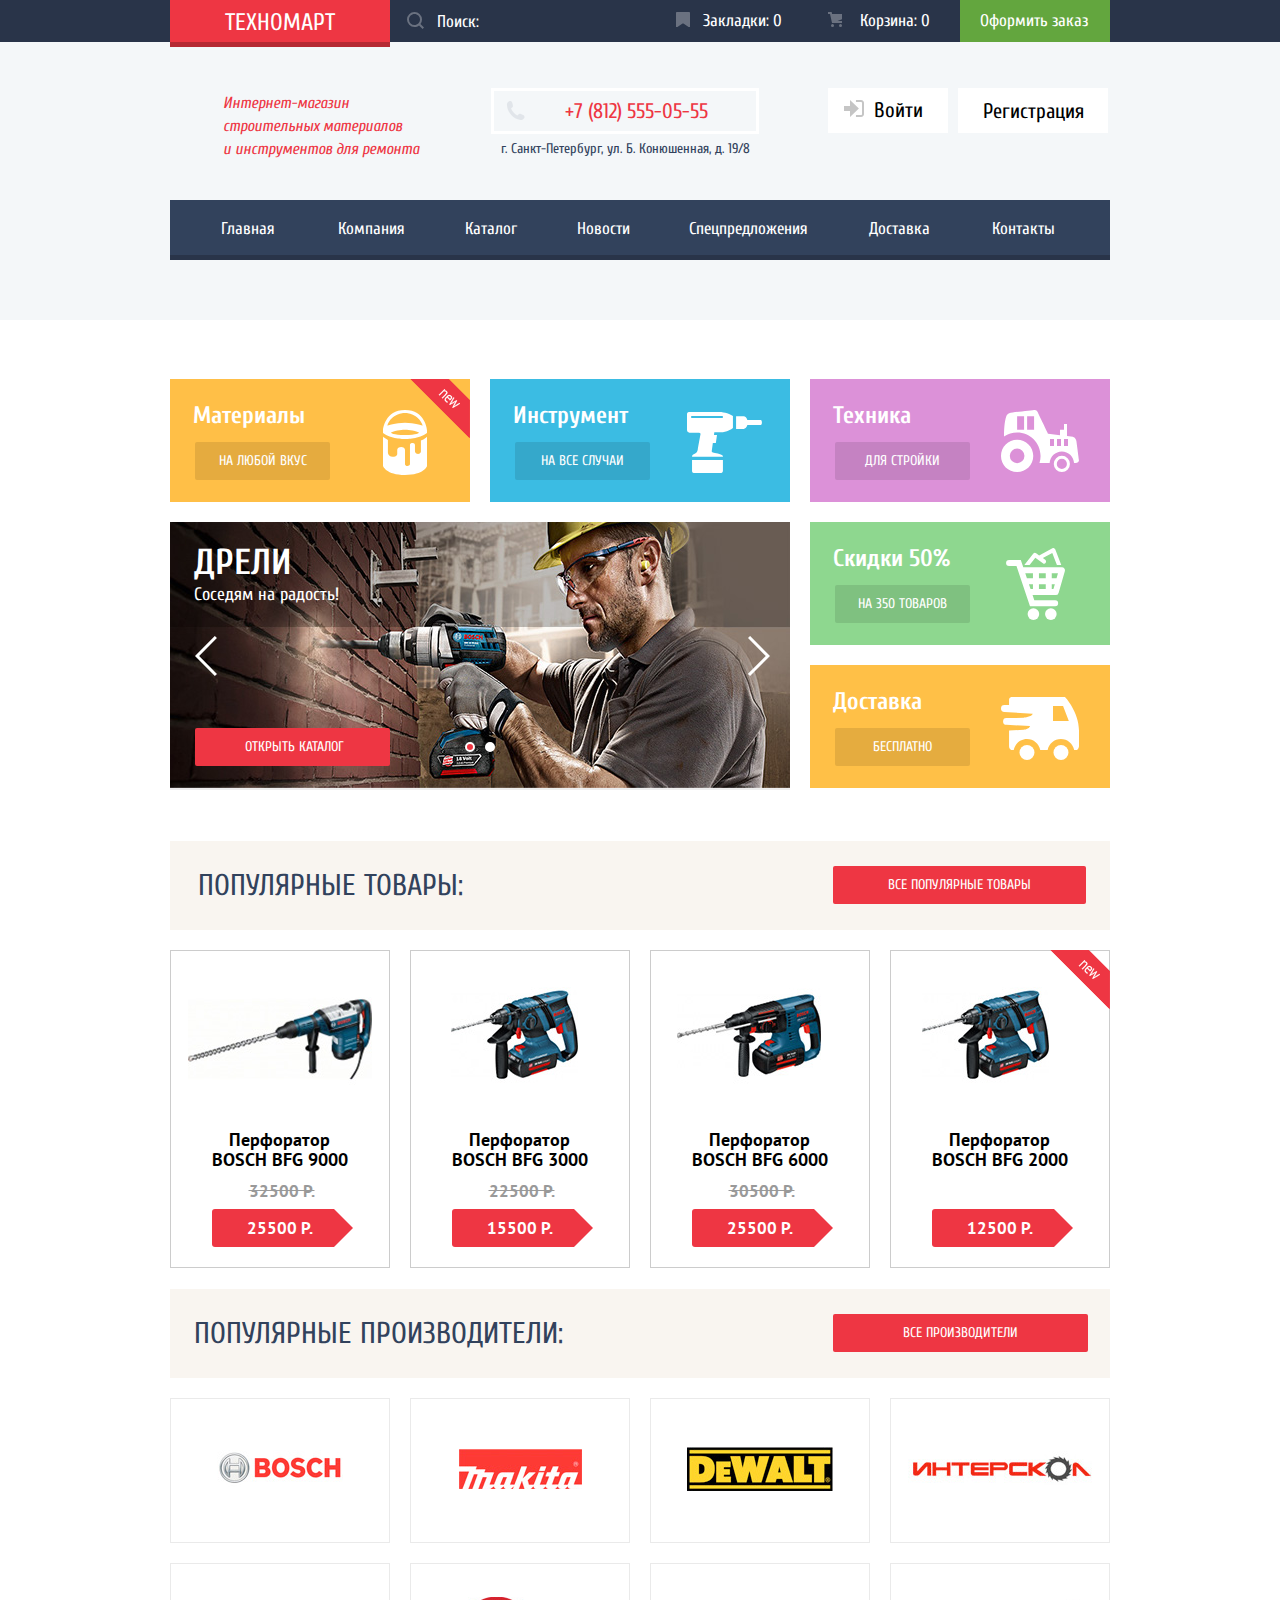
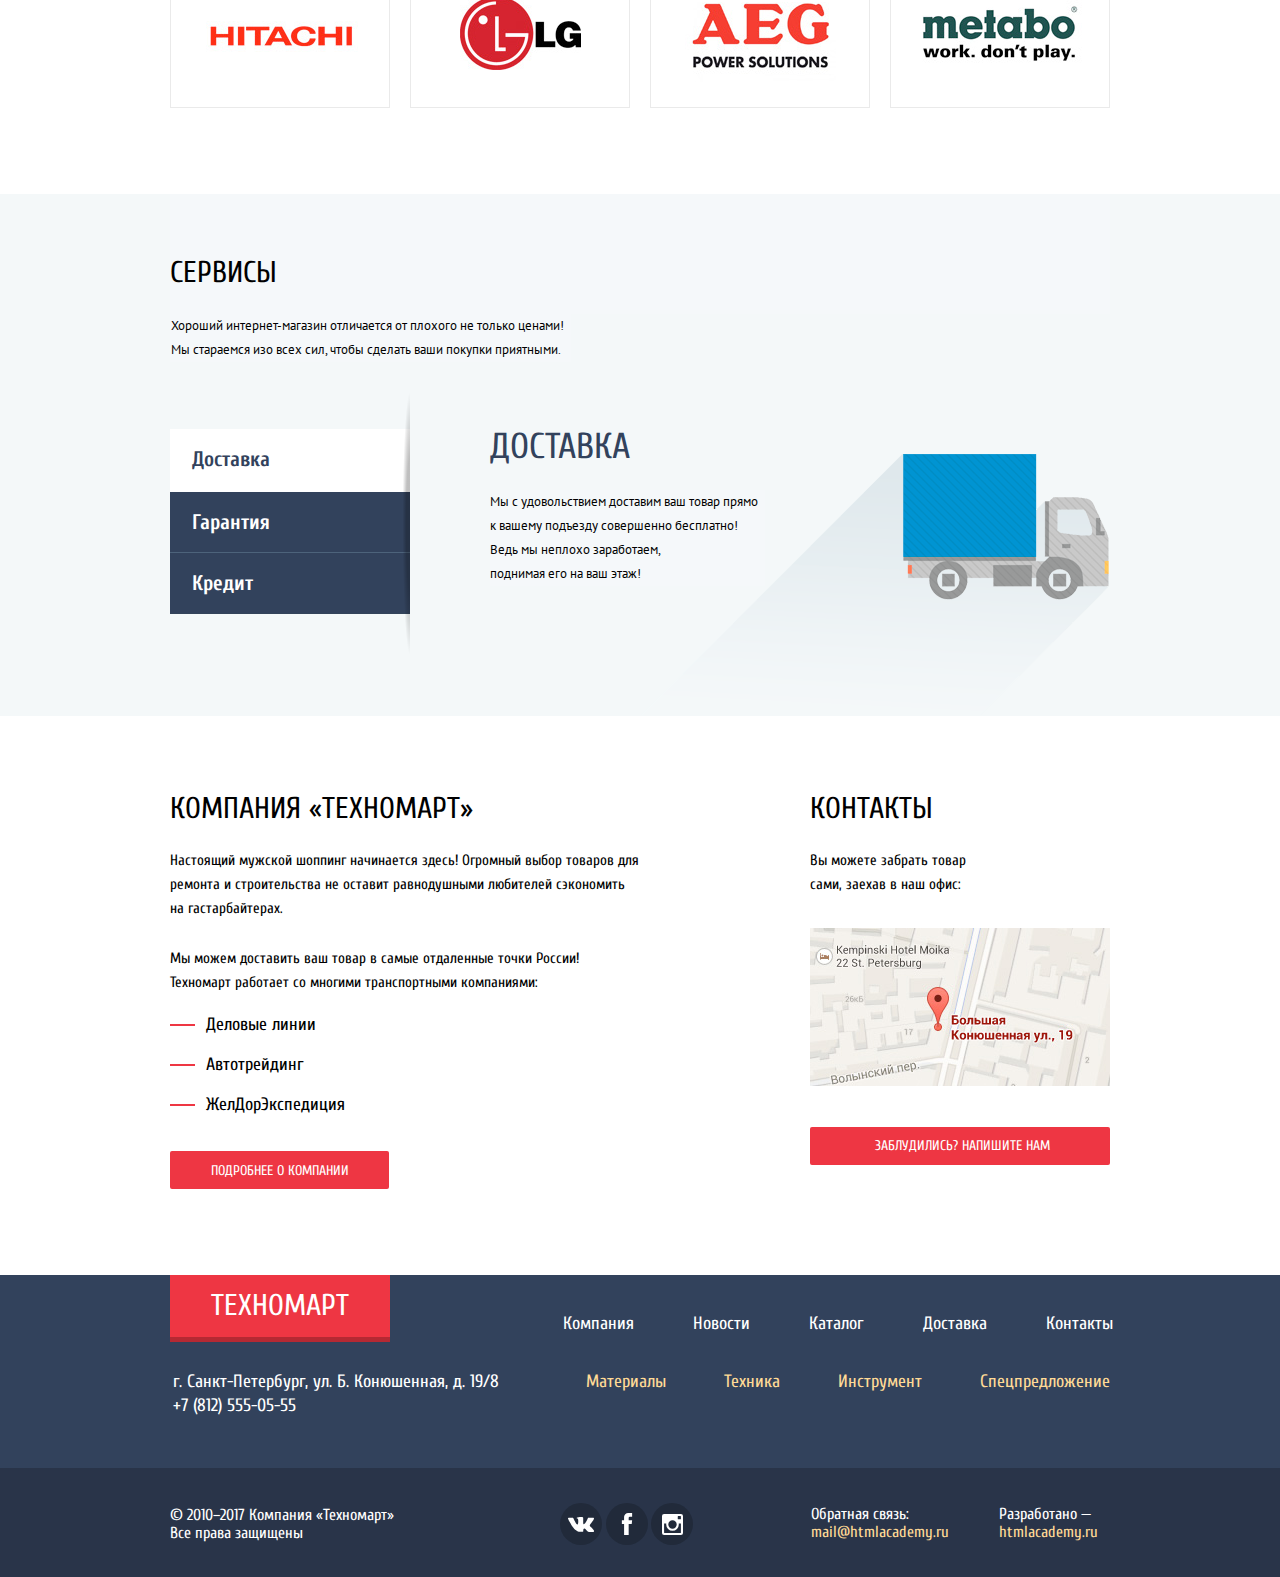
==== commit ec80002d: "Добавлены и подключены минимизированные файлы стилей и js" ====
--- a/index.html
+++ b/index.html
@@ -6,7 +6,7 @@
   <meta name="viewport" content="width=device-width">
   <link href="https://fonts.googleapis.com/css?family=Cuprum:400,400i,700&amp;subset=cyrillic" rel="stylesheet">
   <link href="https://fonts.googleapis.com/css?family=PT+Sans:400,700&amp;subset=cyrillic" rel="stylesheet">
-  <link href="./css/style.css" rel="stylesheet">
+  <link href="./css/style-min.css" rel="stylesheet">
 </head>
 <body>
 <header class="main-header">
@@ -360,6 +360,6 @@
   </form>
   <button class="modal-close" type="button">Закрыть</button>
 </section>
-<script src="js/script_index.js"></script>
+<script src="js/script_index_min.js"></script>
 </body>
 </html>
--- a/css/style-min.css
+++ b/css/style-min.css
@@ -0,0 +1 @@
+@-webkit-keyframes bounce{0%{-webkit-transform:translate(-50%,-2000px);transform:translate(-50%,-2000px)}70%{-webkit-transform:translate(-50%,30px);transform:translate(-50%,30px)}90%{-webkit-transform:translate(-50%,-10px);transform:translate(-50%,-10px)}to{-webkit-transform:translate(-50%,0);transform:translate(-50%,0)}}@keyframes bounce{0%{-webkit-transform:translate(-50%,-2000px);transform:translate(-50%,-2000px)}70%{-webkit-transform:translate(-50%,30px);transform:translate(-50%,30px)}90%{-webkit-transform:translate(-50%,-10px);transform:translate(-50%,-10px)}to{-webkit-transform:translate(-50%,0);transform:translate(-50%,0)}}@-webkit-keyframes shake{0%,to{-webkit-transform:translate(-50%,-50%);transform:translate(-50%,-50%)}10%,30%,50%,70%,90%{-webkit-transform:translate(-40%,-50%);transform:translate(-40%,-50%)}20%,40%,60%,80%{-webkit-transform:translate(-60%,-50%);transform:translate(-60%,-50%)}}@keyframes shake{0%,to{-webkit-transform:translate(-50%,-50%);transform:translate(-50%,-50%)}10%,30%,50%,70%,90%{-webkit-transform:translate(-40%,-50%);transform:translate(-40%,-50%)}20%,40%,60%,80%{-webkit-transform:translate(-60%,-50%);transform:translate(-60%,-50%)}}body{margin:0;padding:0;font-family:"Cuprum",Arial,sans-serif;font-size:13px;line-height:24px;font-weight:400;color:#fff;background-color:#fff}a{text-decoration:none}img{max-width:100%;height:auto}.visually-hidden:not(:focus):not(:active),input[type=checkbox].visually-hidden,input[type=radio].visually-hidden{position:absolute;width:1px;height:1px;margin:-1px;border:0;padding:0;white-space:nowrap;-webkit-clip-path:inset(100%);clip-path:inset(100%);clip:rect(0 0 0 0);overflow:hidden}.button{font:inherit;text-align:center;color:#fff;vertical-align:middle;text-transform:uppercase;background-color:#ee3643;border:0}.main-header{width:100%;background-color:#f4f7f9}.top-container{width:100%;background-color:#293449}.container{width:940px;margin:0 auto;padding:0 10px;font-size:17px;line-height:18px;font-weight:400;color:#fff}.top-container .container{display:-webkit-box;display:-ms-flexbox;display:flex}.logo{width:109px;padding:11px 56px 7px 55px;font-size:24px;line-height:24px;color:#fff;text-transform:uppercase;background-color:#ee3643;-webkit-box-shadow:0 5px 0 #b52933;box-shadow:0 5px 0 #b52933}.bookmarks,.cart,.order,.site-search{font-family:"Cuprum",Arial,sans-serif;font-size:17px;line-height:18px;font-weight:400}.search{position:relative;width:269px;color:#fff;}.site-search{display:inline-block;width:269px;height:42px;padding-left:47px;vertical-align:middle;background:#293449;border:0}.site-search::-moz-placeholder{font-family:"Cuprum",Arial,sans-serif;font-size:17px;color:#fff;opacity:1}.site-search::-webkit-input-placeholder{font-family:"Cuprum",Arial,sans-serif;font-size:17px;line-height:18px;color:#fff}.site-search:-ms-input-placeholder{font-family:"Cuprum",Arial,sans-serif;font-size:17px;line-height:18px;color:#fff}.site-search+label::before{left:17px;width:17px;height:17px;background:url(../img/icon-search.svg) no-repeat 0 0}.bookmarks,.cart{position:relative;color:#fff;background-color:#293449}.bookmarks{padding:12px 28px 11px 44px}.cart{padding:12px 30px 12px 50px}.inner-page .cart{padding:10px 23px 10px 52px;background-color:#ee3643}.inner-page .bookmarks{padding:10px 28px 10px 44px}.bookmarks::before,.cart::before,.site-search+label::before{content:"";position:absolute;top:12px;opacity:.3}.bookmarks::before{background:url(../img/icon-bookmark.svg) no-repeat 0 0;left:17px;width:15px;height:15px}.cart::before{left:18px;width:14px;height:16px;background:url(../img/icon-cart.svg) no-repeat 0 0}.order{padding:12px 22px 12px 20px;color:#fff;background-color:#63a63e}.inner-page .order{padding:10px 22px 10px 20px}.logo:hover{background-color:#ca2c37}.bookmarks:hover,.cart:hover,.site-search:hover{background-color:#212a3a}.site-search:hover+label::before{opacity:1}.bookmarks:hover::before,.cart:hover::before{background-color:#212a3a;opacity:1}.order:hover{background-color:#5fbb2d}.logo:active{background-color:#ba2732}.bookmarks:active,.cart:active{color:rgba(255,255,255,.6);background-color:#161d29}.bookmarks:active::before,.cart:active::before{opacity:.5}.order:active{color:rgba(255,255,255,.5);background-color:#518534}.site-search:focus{padding-left:49px;background-color:#fff;outline:0}.site-search:focus+label::before{background-image:url(../img/icon-search-focus.svg)}.middle-container{display:-webkit-box;display:-ms-flexbox;display:flex}.contact-info a,h1{color:#ee3643;background-color:#f4f7f9}h1{width:201px;margin:50px 67px 39px 53px;font-size:16px;line-height:23px;font-style:italic;font-weight:400;padding:0}.contact-info{margin:46px 69px 39px 0}.contact-info a,.user-navigation a{display:block;font-size:21px;line-height:21px}.contact-info a{position:relative;padding:10px 48px 9px 71px;border:3px solid #fff}.contact-info a::before{content:"";position:absolute;top:10px;left:12px;bottom:13px;width:19px;height:19px;background:url(../img/icon-phone.svg) no-repeat 0 0;opacity:.3}.contact-info address{margin-top:3px;font-size:14px;line-height:24px;color:#32425c;text-align:center;font-style:normal;background-color:#f4f7f9}.user-navigation{margin:0;list-style:none}.site-navigation{padding:0;list-style:none}.authorized-user-navigation,.user-navigation{display:-webkit-box;display:-ms-flexbox;display:flex}.user-navigation{-ms-flex-pack:distribute;justify-content:space-around;-ms-flex-wrap:wrap;flex-wrap:wrap;padding:46px 0 66px}.user-navigation a{color:#000;background-color:#fff}.user-navigation .login-link{margin-right:10px;padding:12px 25px 12px 16px}.login-link .log-in{margin-left:5px}.user-navigation .registration-link{max-width:100px;padding:13px 25px 11px}.inner-page .contact-info{margin-right:51px}.authorized-user-navigation{-webkit-box-orient:vertical;-webkit-box-direction:normal;-ms-flex-direction:column;flex-direction:column;padding:46px 0 30px}.authorized-user-navigation .profile{display:-webkit-box;display:-ms-flexbox;display:flex;max-width:299px;color:#000;background-color:#fff}.authorized-user{padding:11px 37px 10px 14px;font-family:"Cuprum",Arial,sans-serif;font-size:21px;line-height:21px;color:#000;background-color:#fff}.user-name{padding-left:6px}.log-out{width:20px;padding:14px 10px 14px 0;background-color:#fff}.authorized-user-menu{display:-webkit-box;display:-ms-flexbox;display:flex;-webkit-box-pack:justify;-ms-flex-pack:justify;justify-content:space-between;margin:4px 72px 0 16px;padding:0;list-style:none}.authorized-user-menu a{font-family:"Cuprum",Arial,sans-serif;font-size:16px;line-height:18px;color:#32425c;text-decoration:underline;background-color:#f4f7f9}.my-orders{position:relative}.my-orders::after{content:"";position:absolute;top:7px;left:90px;border:2px solid #000;border-radius:50%}.user-navigation .login-link:focus,.user-navigation .login-link:hover,.user-navigation .registration-link:focus,.user-navigation .registration-link:hover{color:#ee3643}.authorized-user:focus path,.authorized-user:hover path,.log-out:focus path,.log-out:hover path,.user-navigation .login-link:focus path,.user-navigation .login-link:hover path{fill:#32425c}.my-orders:focus,.my-orders:hover,.your-account:focus,.your-account:hover{color:#ee3643;-webkit-text-decoration-color:#ee3643;text-decoration-color:#ee3643}.user-navigation .login-link:active,.user-navigation .registration-link:active{color:rgba(0,0,0,.3)}.authorized-user:active path,.log-out:active path{fill:#c5c5c5}.my-orders:active,.your-account:active{color:#32425c;-webkit-text-decoration-color:#32425c;text-decoration-color:#32425c;opacity:.3}.user-name:active{color:#000;opacity:.3}.site-navigation{display:-webkit-box;display:-ms-flexbox;display:flex;-ms-flex-wrap:wrap;flex-wrap:wrap;max-width:940px;margin:0 0 60px;background-color:#32425c;-webkit-box-shadow:inset 0 -5px 0 #293449;box-shadow:inset 0 -5px 0 #293449}.site-navigation a{display:inline-block;padding-top:20px;padding-bottom:23px;font-size:17px;line-height:17px;color:#fff;vertical-align:middle}.site-navigation>li:first-child a{padding-left:51px;padding-right:32px}.site-navigation>li:nth-child(2) a{padding-left:31px;padding-right:31px}.site-navigation>li:nth-child(3) a,.site-navigation>li:nth-child(4) a{padding-left:29px;padding-right:31px}.site-navigation>li:nth-child(5) a{padding-left:28px;padding-right:31px}.site-navigation>li:nth-child(6) a{padding-left:30px;padding-right:31px}.site-navigation>li:last-child a{padding-left:31px;padding-right:54px}.site-navigation li:focus,.site-navigation li:hover{background-color:#293449}.site-navigation a:active{color:rgba(255,255,255,.5);background-color:#1d2739}.breadcrumbs,.breadcrumbs a,.breadcrumbs-current{font-family:"PT Sans",Arial,sans-serif;font-size:13px;color:#000;background-color:#fff}.breadcrumbs{display:-webkit-box;display:-ms-flexbox;display:flex;-webkit-box-pack:start;-ms-flex-pack:start;justify-content:flex-start;-ms-flex-wrap:wrap;flex-wrap:wrap;margin:0 0 20px;padding:0;list-style:none;line-height:17px}.breadcrumbs a,.breadcrumbs-current{position:relative;padding-right:40px;line-height:1.384}.breadcrumbs a::after{content:"";position:absolute;top:1px;left:69px;width:8px;height:12px;background:url(../img/icon-right-small.svg) no-repeat 0 0}.breadcrumbs .main-page::after{top:1px;left:28px}.breadcrumbs .breadcrumbs-tool::after{top:0;left:99px}.breadcrumbs li:last-child{margin-right:0;padding-left:3px}.container .page-title{display:block;padding:30px 742px 29px 28px;margin:0 0 20px;font-size:30px;line-height:30px;letter-spacing:-1px;color:#32425c;background-color:#f2f6f8}.catalog-columns{display:-webkit-box;display:-ms-flexbox;display:flex;-webkit-box-pack:justify;-ms-flex-pack:justify;justify-content:space-between}.filters{width:220px}.catalog{width:700px}.filters-title,.sorting-title{font-family:"PT Sans",Arial,sans-serif;font-size:13px;font-weight:400;line-height:18px;color:#000;text-transform:uppercase;background-color:#f7f3ec}.filters-title{margin:0 0 12px;padding:10px 149px 10px 18px}.filter fieldset:first-child{height:169px;border:0;padding:0 0 26px;margin:0 0 17px;border-bottom:1px solid #e5e5e5}.range-controls{position:relative;height:41px;margin-bottom:9px;padding-top:39px;padding-right:20px;padding-left:20px;background-color:#f7f3ec;border-radius:5px}.range-controls .scale{height:2px;background:#d7dcde}.range-controls .bar{width:80%;height:2px;background:#00ca74}.range-controls .toggle{position:absolute;top:30px;left:0;width:4px;height:4px;padding:0;border:8px solid #fff;background-color:#ababab;-webkit-box-shadow:0 2px 1px 0 #cfcfcf;box-shadow:0 2px 1px 0 #cfcfcf;border-radius:50%;cursor:pointer}.range-controls .toggle-min{left:20px}.range-controls .toggle-max{left:160px}.price-controls{position:relative;font-size:0}.price-controls input,.price-controls label{font-family:"PT Sans",Arial,sans-serif;text-align:center}.price-controls label{display:inline-block;vertical-align:middle;font-size:9px;color:#444}.price-controls input{width:75px;margin:0;padding:10px 7px 10px 13px;font-size:17px;line-height:18px;color:#000;border:0;border-radius:5px;background:#f7f3ec}.price-controls .min-price{margin-right:30px}.price-controls .min-price::after{content:"";position:absolute;top:19px;left:105px;width:10px;height:1px;background-color:#444}.filter fieldset:nth-child(2){border:0;padding:0 0 2px;margin:0 0 17px;border-bottom:1px solid #e5e5e5}.filter fieldset:nth-child(3){padding:0;border:0;margin:0 0 57px}.battery-type,.filter legend,.manufactures{padding:0;font-family:"PT Sans",Arial,sans-serif;color:#000;background-color:#fff}.filter legend{margin-bottom:13px;font-weight:700;text-transform:uppercase;font-size:17px;line-height:30px}.battery-type,.manufactures{margin:0;font-size:15px;line-height:20px;list-style:none}.filter-option{margin-bottom:20px;padding-left:34px}.battery-type .filter-option{margin:0;padding:0 0 21px 34px}.filter-option label{position:relative;display:block;cursor:pointer;-webkit-user-select:none;-moz-user-select:none;-ms-user-select:none;user-select:none}.filter-input-checkbox+label::before{content:"";position:absolute;top:-1px;left:-34px;width:23px;height:23px;background:url(../img/checkbox-off.svg) no-repeat 0 0}.filter-input-checkbox:checked+label::before{content:"";position:absolute;top:-1px;left:-34px;width:27px;height:23px;background:url(../img/checkbox-on.svg) no-repeat 0 0}.filter-input-radio+label::before{content:"";position:absolute;top:-2px;left:-35px;width:25px;height:25px;background:url(../img/radio-off.svg) no-repeat 0 0}.filter-input-radio:checked+label::before{content:"";position:absolute;top:-2px;left:-35px;width:25px;height:25px;background:url(../img/radio-on.svg) no-repeat 0 0}.filter-input-checkbox:not(:disabled)+label:focus::before,.filter-input-checkbox:not(:disabled)+label:hover::before{background-image:url(../img/checkbox-off-hover.svg)}.filter-input-checkbox:checked+label:focus::before,.filter-input-checkbox:checked+label:hover::before{background-image:url(../img/checkbox-on-hover.svg)}.filter-input-radio+label:focus::before,.filter-input-radio+label:hover::before{background-image:url(../img/radio-off-hover.svg)}.filter-input-radio:checked+label:focus::before,.filter-input-radio:checked+label:hover::before{background-image:url(../img/radio-on-hover.svg)}.filter-input-checkbox:disabled+label::before{color:rgba(0,0,0,.4);background-image:url(../img/checkbox-off-hover.svg);opacity:.3}.filter-input-checkbox:checked:disabled+label:hover::before{color:rgba(0,0,0,.4);background-image:url(../img/checkbox-on-hover.svg);opacity:.3}.filter-input-radio:checked:disabled+label:hover::before{color:rgba(0,0,0,.4);background-image:url(../img/radio-on-hover.svg);opacity:.3}.filter-input-radio:disabled+label:hover::before{color:rgba(0,0,0,.4);background-image:url(../img/radio-off-hover.svg);opacity:.3}.filter-button{display:inline-block;margin-right:90px;padding:10px 38px 8px;font-family:"PT Sans",Arial,sans-serif;font-size:13px;line-height:18px;text-align:center;color:#000;vertical-align:middle;text-transform:uppercase;background-color:#fff;border:1px solid #e5e5e5}.filter-input:disabled+label{color:#000;opacity:.4}.sorting{display:-webkit-box;display:-ms-flexbox;display:flex;-webkit-box-pack:start;-ms-flex-pack:start;justify-content:flex-start;width:700px;background-color:#f7f3ec}.sorting-title{max-width:82px;margin:10px 139px 10px 19px;padding:0}.order-switch,.sorting-list{display:-webkit-box;display:-ms-flexbox;display:flex;-webkit-box-pack:start;-ms-flex-pack:start;justify-content:flex-start;-webkit-box-align:center;-ms-flex-align:center;align-items:center;padding:0;list-style:none}.sorting-list{font-family:"PT Sans",Arial,sans-serif;font-size:13px;font-weight:400;line-height:18px;max-width:400px;margin:0 1px 0 0}.sorting .sort{display:block;color:#000}.sorting-list .sort{padding-bottom:1px;border-bottom:1px dotted #ee3643;opacity:.3}.sorting-list .current-sort{max-width:52px;margin-right:71px;color:#ee3643;border-bottom:none;opacity:1}.sorting-list .type-sort{max-width:53px;margin-right:64px}.sorting-list .function-sort{max-width:113px;margin-right:47px}.sorting-list .sort:hover{color:#000;border-bottom:1px solid #ee3643;opacity:1}.sorting-list .sort:active{color:#ee3643;border-bottom:none;opacity:1}.order-switch{max-width:60px;margin:0}.ascending-order path,.descending-order path{opacity:.3}.current-order path{opacity:1;fill:#ee3643}.order-switch li:first-child{margin-right:21px}.order-switch li:last-child{margin-right:17px}.order-switch a:hover path{fill:#231f20;opacity:1}.order-switch a:active path{fill:#ee3643;opacity:1}.catalog-list,.popular-catalog-list{display:-webkit-box;display:-ms-flexbox;display:flex;-ms-flex-wrap:wrap;flex-wrap:wrap;-webkit-box-pack:justify;-ms-flex-pack:justify;justify-content:space-between;margin:0 0 52px;padding:0;list-style:none}.catalog-item{position:relative;width:218px;margin-top:20px;padding:0;text-align:center;background-color:#fff;border:1px solid #ccc}.catalog-item .flag{position:absolute;top:-1px;right:-1px;width:60px;height:60px;text-indent:-1000px;overflow:hidden;z-index:20}.catalog-item .flag-new{background:url("../img/new flag.png") no-repeat 0 0}.catalog-list li:nth-child(3n+1)>img{width:127px;height:112px;padding:28px 53px 34px 39px}.catalog-list>li:nth-child(3n+2)>img{width:144px;height:128px;margin:21px 47px 0 26px}.catalog-list>li:nth-child(3n+2) .title-link{margin-top:25px}.catalog-list>li:nth-child(3n+3)>img{width:127px;height:112px;padding:28px 53px 34px 25px}.catalog-item:hover{-webkit-box-shadow:0 0 10px rgba(0,0,0,.3);box-shadow:0 0 10px rgba(0,0,0,.3)}.catalog-item h3{margin:0;padding:0}.title-link{display:inline-block;padding:1px 30px 12px 29px;font-size:18px;line-height:20px;color:#000;font-family:"PT Sans",Arial,sans-serif;font-weight:700;text-align:center;vertical-align:middle}.catalog-item-price,.no-sale-item-price{display:-webkit-box;display:-ms-flexbox;display:flex;-webkit-box-orient:vertical;-webkit-box-direction:normal;-ms-flex-direction:column;flex-direction:column;margin:0;padding:0;font-family:"PT Sans",Arial,sans-serif;font-size:17px;line-height:18px}.no-sale-item-price{margin:27px 0 0}.inner-page .no-sale-item-price{margin-top:27px}.catalog-item-price .current-price,.catalog-item-price .old-price,.no-sale-item-price .current-price{font-family:"PT Sans",Arial,sans-serif;font-size:17px;line-height:18px;font-weight:700;text-align:center}.catalog-item-price .old-price{text-decoration:line-through;padding:0 74px 9px 77px;color:#999}.catalog-item-price .current-price,.no-sale-item-price .current-price{position:relative;width:80px;margin:0 auto 20px;padding:10px 28px;color:#fff;background:#ee3643;border-radius:3px}.catalog-item .current-price:after,.no-sale-item-price .current-price:after{content:"";position:absolute;top:0;right:-24px;width:0;height:0;border:19px solid #fff;border-left-color:#ee3643}.catalog-item .actions{position:absolute;top:0;left:0;width:218px;height:88px;padding:40px 0;font-size:14px;line-height:18px;text-transform:uppercase;background-color:rgba(255,255,255,.9);z-index:10;display:none}.catalog-item .actions .buy,.catalog-item .actions .to-bookmarks{display:block;width:129px;margin:0 auto 7px;padding:7px 0;font-family:"Cuprum",Arial,sans-serif;font-size:14px;font-weight:400;line-height:18px;color:#fff;text-decoration:none;text-transform:uppercase;border:3px solid #63a63e;border-bottom-color:#367315;background-color:#63a63e;border-radius:3px}.catalog-item .actions .to-bookmarks{color:#32425c;background:#fff;border-bottom-color:#63a63e}.catalog-item:hover .actions{display:block}.actions a:first-child:focus,.actions a:first-child:hover{background-color:#5fbb2d}.actions a:last-child:focus,.actions a:last-child:hover{border:3px solid #32425c}.actions a:first-child:active{background-color:#518534}.actions a:last-child:active{border:3px solid #c1c6ce}.pagination-list{display:-webkit-box;display:-ms-flexbox;display:flex;margin:0 0 60px;padding:0;list-style:none}.pagination-item a{display:block;margin-right:10px;padding:9px 14px 9px 15px;font-family:"PT Sans",Arial,sans-serif;font-size:13px;text-transform:uppercase;line-height:18px;color:#000;background-color:#fff;border:1px solid #e5e5e5;border-radius:2px}.pagination-item:nth-child(1) a{padding:10px 15px 10px 16px}.pagination-item:last-child a{margin-right:0;padding:9px 31px}.pagination-item a:focus,.pagination-item a:hover{border:1px solid #bdc6ca}.pagination-item a:active{border:1px solid #ee3643}.pagination-item-current a{color:#fff;background-color:#ee3643;border:0}.pagination-item-current a:active,.pagination-item-current a:focus,.pagination-item-current a:hover{color:#fff;background-color:#ee3643;border:0}.about-perforator{max-width:100%;padding-top:39px;padding-bottom:68px;background-color:#f2f6f8}.about-perforator h2{margin:0;padding:26px 0 0;font-family:"Cuprum",Arial,sans-serif;font-size:29px;line-height:30px;color:#000;background-color:#f2f6f8}.perforator-text{padding-top:26px}.text-part1,.text-part2{margin:0;padding:0;font-family:"PT Sans",Arial,sans-serif;font-size:13px;line-height:24px;color:#000;background-color:#f2f6f8}.additional-info{display:-webkit-box;display:-ms-flexbox;display:flex;-webkit-box-pack:justify;-ms-flex-pack:justify;justify-content:space-between;margin-bottom:86px}.about-us{width:519px}.contacts{width:300px}.services-title{font-weight:400;text-transform:uppercase}.about-us p,.about-us ul,.about-us-title,.contacts p,.contacts-title{font-family:"Cuprum",Arial,sans-serif;color:#000;background-color:#fff}.about-us-title,.contacts-title{margin:0 0 25px;font-weight:400;text-transform:uppercase;font-size:30px;line-height:30px}.about-us p,.about-us ul,.contacts p{font-size:15px;line-height:24px}.about-us .company-text{margin-bottom:26px}.about-us .transportation{margin:0;padding:0}.about-us ul{display:block;padding:0;margin:20px 0 36px;font-size:18px;line-height:20px;font-weight:400;list-style:none}.about-us li{position:relative;padding-left:36px;margin-bottom:20px}.about-us li::before{content:"";position:absolute;top:9px;left:0;width:25px;height:2px;background-color:#ee3643}.about-us .button{display:inline-block;padding:11px 40px 9px 41px;font-size:14px;vertical-align:middle;border-radius:2px}.product-receipt{margin:0 114px 31px 0;padding:0}.contacts .map{display:block;margin-bottom:41px;line-height:0}.contacts .letter-link{display:block;padding:10px 59px 10px 64px;font-size:14px;border-radius:2px}.main-footer,.main-footer .container{display:-webkit-box;display:-ms-flexbox;display:flex}.main-footer{-webkit-box-orient:vertical;-webkit-box-direction:normal;-ms-flex-direction:column;flex-direction:column;background-image:-webkit-gradient(linear,left top,left bottom,color-stop(64%,#32425c),color-stop(36%,#293449));background-image:linear-gradient(#32425c 64%,#293449 36%)}.main-footer .container{-webkit-box-pack:justify;-ms-flex-pack:justify;justify-content:space-between}.main-footer .container:first-child{margin-bottom:31px}.footer-logo{width:220px;margin-right:173px;padding:16px 41px;font-family:"Cuprum",Arial,sans-serif;font-size:30px;line-height:30px;text-transform:uppercase;color:#fff;background-color:#ee3643;-webkit-box-shadow:0 5px 0 #b52933;box-shadow:0 5px 0 #b52933}.catalog-navigation,.footer-site-navigation{display:-webkit-box;display:-ms-flexbox;display:flex;-webkit-box-pack:justify;-ms-flex-pack:justify;justify-content:space-between;padding:0;list-style:none}.catalog-navigation{margin:0}.footer-site-navigation{width:550px;margin:37px 3px 0 0}.footer-site-navigation a,.main-footer address{color:#fff}.catalog-navigation a,.footer-site-navigation a,.main-footer address{font-size:18px;line-height:24px;font-style:normal}.main-footer .container:nth-child(2){margin-bottom:53px}.company-contacts{width:337px;margin-right:86px;padding-top:2px;padding-left:3px}.catalog-navigation{width:540px;padding-top:2px}.catalog-navigation a,.feedback a,.site-copyright a{color:#ffda96}.company-copyright,.feedback,.site-copyright{font-size:16px;line-height:18px;color:#fff}.main-footer .container:nth-child(3){-webkit-box-pack:start;-ms-flex-pack:start;justify-content:flex-start;-webkit-box-align:center;-ms-flex-align:center;align-items:center}.company-copyright{width:227px;margin-top:35px;margin-bottom:35px;margin-right:80px}.footer-social,.social-button{display:-webkit-box;display:-ms-flexbox;display:flex}.footer-social{-ms-flex-wrap:wrap;flex-wrap:wrap;margin:0 118px 0 83px;padding:0;text-align:center;list-style:none;-webkit-box-pack:justify;-ms-flex-pack:justify;justify-content:space-between;width:133px}.social-button{-webkit-box-align:center;-ms-flex-align:center;align-items:center;-webkit-box-pack:center;-ms-flex-pack:center;justify-content:center;width:42px;height:42px;border-radius:50%;background-color:#212a3a}.social-button:focus,.social-button:hover{background-color:#ee3643}.feedback,.site-copyright{width:135px;margin-bottom:19px}.site-copyright{width:96px;margin-right:15px;margin-left:53px}.catalog-navigation a:hover,.feedback a:hover,.footer-site-navigation a:hover,.site-copyright a:hover{text-decoration:underline}.footer-site-navigation a:active{color:rgba(241,245,247,.5)}.catalog-navigation a:active{color:rgba(205,209,128,.5)}.feedback a:active,.site-copyright a:active{color:#ee3643}.main-header{margin-bottom:59px;display:-webkit-box;display:-ms-flexbox;display:flex;-webkit-box-orient:vertical;-webkit-box-direction:normal;-ms-flex-direction:column;flex-direction:column;-ms-flex-line-pack:start;align-content:flex-start}.inner-page .main-header{margin-bottom:22px}.top-container{max-width:100%;height:42px}.promotional-unit{position:relative;display:-webkit-box;display:-ms-flexbox;display:flex;-ms-flex-wrap:wrap;flex-wrap:wrap;max-width:940px;margin-bottom:51px}.promotional-unit .block{width:300px;height:123px;margin-right:20px}.promotional-unit .equipment{margin-right:0}.delivery,.sale{position:absolute;left:640px}.sale{top:143px}.delivery{top:286px}.promotional-unit .block-title{margin:22px 0 0 23px;padding:0;font-family:"Cuprum",Arial,sans-serif;font-size:24px;line-height:30px;color:#fff}.promotional-unit .promo-button{display:inline-block;width:135px;margin-left:25px;margin-top:11px;padding-top:10px;padding-bottom:10px;font-family:"Cuprum",Arial,sans-serif;font-size:14px;line-height:18px;color:#fff;text-align:center;vertical-align:middle;background-color:rgba(0,0,0,.1);border-radius:2px}.promo-button:focus,.promo-button:hover{background-color:rgba(0,0,0,.2)}.promo-button:active{background-color:rgba(0,0,0,.3)}.materials .flag{position:absolute;top:0;right:640px;width:60px;height:60px;text-indent:-1000px;overflow:hidden;z-index:20}.materials .flag-new{background:url("../img/new flag.png") no-repeat 0 0}.materials{background-color:#ffbf47}.materials::after{content:"";position:absolute;top:31px;right:683px;width:44px;height:65px;background:url(../img/icon-1.svg) no-repeat 0 0}.tool{background-color:#3bbce3}.tool::after{content:"";position:absolute;top:33px;right:348px;width:75px;height:61px;background:url(../img/icon-2.svg) no-repeat 0 0}.equipment{background-color:#dc91d8}.equipment::after{content:"";position:absolute;top:31px;right:31px;width:78px;height:62px;background:url(../img/icon-3.svg) no-repeat 0 0}.sale{background-color:#8ed78f}.sale::after{content:"";position:absolute;top:26px;right:45px;width:59px;height:72px;background:url(../img/icon-4.svg) no-repeat 0 0}.delivery{background-color:#ffc047}.delivery::after{content:"";position:absolute;top:32px;right:31px;width:78px;height:63px;background:url(../img/icon-5.svg) no-repeat 0 0}.promotional-unit .slider-wrapper{position:relative;margin-top:20px;margin-right:320px;min-width:620px;min-height:266px;background-color:#eee}.slider-list{margin:0;padding:0;list-style:none}.slider-item{display:none}.slider-item:nth-child(1){background:url(../img/slider-drill.jpg) no-repeat}.slider-item:nth-child(2){background:url(../img/slider-perforator.jpg) no-repeat}.slide-title{max-width:210px;margin:0;padding:23px 0 2px 24px;font-size:36px;line-height:36px;font-weight:700;text-transform:uppercase}.slide-text,.slide-title,.slider-item-button{font-family:"Cuprum",Arial,sans-serif;color:#fff}.slide-text{max-width:228px;margin:0 0 121px;padding:0 0 0 24px;font-size:18px;line-height:24px}.slider-item-button{display:inline-block;margin-left:25px;margin-bottom:24px;padding:10px 46px 10px 50px;font-size:14px;line-height:18px;text-align:center;vertical-align:top;text-decoration:none;border-radius:2px;border:0}.slider-controls{position:absolute;top:220px;left:295px;font-size:0}.slider-controls label{position:relative;display:inline-block;width:6px;height:6px;margin-right:10px;vertical-align:top;background-color:#fff;border:2px solid #fff;border-radius:50%;cursor:pointer}.slider-controls label[for=product-1]::before{content:"";position:absolute;bottom:74px;right:256px;width:22px;height:40px;background-image:url(../img/icon-left.svg)}.slider-controls label[for=product-2]::after{content:"";position:absolute;bottom:74px;left:261px;width:22px;height:40px;background-image:url(../img/icon-right.svg)}#product-1:checked~.slider-list .slider-item:nth-child(1),#product-2:checked~.slider-list .slider-item:nth-child(2),#service-1:checked~.services-slider .service-item:nth-child(1),#service-2:checked~.services-slider .service-item:nth-child(2),#service-3:checked~.services-slider .service-item:nth-child(3){display:block}#product-1:checked~.slider-controls label[for=product-1],#product-2:checked~.slider-controls label[for=product-2]{background-color:#ee3643}.popular-products{max-width:940px;margin-bottom:-31px}.popular-products-title{margin:0;padding-top:30px;padding-bottom:29px;padding-left:28px}.brands-title,.popular-products-title{position:relative;font-family:"Cuprum",Arial,sans-serif;font-size:30px;line-height:30px;color:#32425c;font-weight:400;text-transform:uppercase;background-color:#f9f5f0}.brands-link,.popular-products-link{position:absolute;display:block;font-family:"Cuprum",Arial,sans-serif;font-size:14px;line-height:18px;color:#fff;border-radius:2px}.popular-products-link{top:25px;left:663px;padding:10px 55px}.red-button:focus,.red-button:hover{background-color:#ca2c37}.red-button:active{background-color:#ba2732}.popular-catalog-list .image-1{width:184px;height:164px;padding:6px 19px 4px 17px}.popular-catalog-list .image-2{width:127px;height:112px;padding:28px 53px 34px 40px}.popular-catalog-list .image-3{width:144px;height:128px;padding:21px 49px 25px 26px}.popular-catalog-list .image-4{width:127px;height:112px;padding:28px 62px 34px 31px}.brands{max-width:940px;margin-bottom:86px}.brands-title{margin:0;padding-top:30px;padding-bottom:29px;padding-left:24px}.brands-link{top:25px;left:663px;padding:10px 70px}.brands-list,.brands-list-item{display:-webkit-box;display:-ms-flexbox;display:flex}.brands-list{-ms-flex-wrap:wrap;flex-wrap:wrap;margin:0;padding:0;list-style:none;-webkit-box-pack:justify;-ms-flex-pack:justify;justify-content:space-between}.brands-list-item{-webkit-box-orient:vertical;-webkit-box-direction:normal;-ms-flex-direction:column;flex-direction:column;-webkit-box-pack:center;-ms-flex-pack:center;justify-content:center;-webkit-box-align:center;-ms-flex-align:center;align-items:center;min-width:218px;min-height:143px;margin-top:20px;border:1px solid #eaeaea}.brands-list-item img{line-height:0;width:auto;height:auto}.brands-list-item:nth-child(4)>.manufactureer-link>img{margin-top:-12px}.brands-list-item:nth-child(5)>.manufactureer-link>img{margin-top:6px;margin-left:5px}.services{max-width:100%;margin-bottom:78px;background-color:#f4f8f9}.services-container{position:relative;width:940px;min-height:522px;margin:0 auto;padding:0 10px}.services-slider{margin:0;padding:0;list-style:none}.service-item{margin-left:320px;display:none}.services-text,.services-title{margin:0;padding:64px 0 26px;font-family:"Cuprum",Arial,sans-serif;font-size:30px;line-height:30px;color:#000;background-color:#f5f8fa}.services-text{padding:0;font-family:"PT Sans",Arial,sans-serif;font-size:13px;line-height:24px}.advert-text{margin-bottom:67px;padding-left:1px;width:400px}.services-slider-text{margin:0 300px 0 0;padding:0 0 25px;font-family:"Cuprum",Arial,sans-serif;font-size:36px;line-height:36px;font-weight:400;color:#32425c}.service-item:nth-child(1){padding-bottom:130px;background:url(../img/lorry.png) no-repeat;background-position:151px 25px}.service-item:nth-child(1) .delivery-text{margin-right:345px}.service-item:nth-child(2){padding-bottom:130px;background:url(../img/medal.png) no-repeat;background-position:232px 25px}.service-item:nth-child(2) .warranty-text{margin-right:240px}.service-item:nth-child(3){background:url(../img/money.png) no-repeat;background-position:155px 25px}.service-item:nth-child(3) .credit-text{margin-right:340px;margin-bottom:31px}.service-item:nth-child(3) .credit-button{display:inline-block;padding:10px 45px;border-radius:2px;margin-bottom:103px;vertical-align:middle}.services-slider-controls{position:absolute;display:-webkit-box;display:-ms-flexbox;display:flex;-webkit-box-orient:vertical;-webkit-box-direction:normal;-ms-flex-direction:column;flex-direction:column}.services-slider-controls label{padding:15px 140px 15px 22px;font-size:21px;line-height:30px;color:#fff;font-family:"Cuprum",Arial,sans-serif;font-weight:700;background-color:#32425c;cursor:pointer;-webkit-box-shadow:0 1px 0 #33445a;box-shadow:0 1px 0 #33445a;border-bottom:1px solid #4d637b}.services-slider-controls label:last-child{border-bottom:none}.services-container::before{content:"";position:absolute;top:190px;left:242px;width:8px;height:279px;background:radial-gradient(ellipse at right,#000,#000,transparent,transparent);opacity:.25;z-index:40}#service-1:checked~.services-slider-controls label[for=service-1],#service-2:checked~.services-slider-controls label[for=service-2],#service-3:checked~.services-slider-controls label[for=service-3]{padding-bottom:18px;color:#32425c;background-color:#fff;border-bottom:none;-webkit-box-shadow:none;box-shadow:none}.modal{position:fixed;display:none;-webkit-box-shadow:0 20px 40px rgba(0,0,0,.7);box-shadow:0 20px 40px rgba(0,0,0,.7)}.modal-show{display:block;-webkit-animation:bounce .6s;animation:bounce .6s}.modal-error{-webkit-animation:shake .6s;animation:shake .6s}.write-us{top:50%;left:50%;-webkit-transform:translate(-50%,-50%);transform:translate(-50%,-50%);width:460px;padding:51px 80px 38px;-webkit-box-shadow:0 20px 40px rgba(0,0,0,.7);box-shadow:0 20px 40px rgba(0,0,0,.7);background-image:-webkit-gradient(linear,left top,left bottom,color-stop(1.6%,#ff5357),color-stop(1.6%,#fff),color-stop(72.3%,#fff),color-stop(26.1%,#f4f4f4));background-image:linear-gradient(#ff5357 1.6%,#fff 1.6%,#fff 72.3%,#f4f4f4 26.1%)}.modal-close{position:absolute;top:5px;right:0;width:22px;height:22px;font-size:0;background-color:transparent;border:0;cursor:pointer}.modal-close::after,.modal-close::before{content:"";position:absolute;top:10px;left:2px;width:19px;height:3px;background-color:#ee3643}.modal-close::before{-webkit-transform:rotate(45deg);transform:rotate(45deg)}.modal-close::after{-webkit-transform:rotate(-45deg);transform:rotate(-45deg)}.message-form,.message-form p{display:-webkit-box;display:-ms-flexbox;display:flex;-ms-flex-wrap:wrap;flex-wrap:wrap}.message-form p{margin:0;-webkit-box-orient:vertical;-webkit-box-direction:normal;-ms-flex-direction:column;flex-direction:column}.message-form .name{margin-right:20px}.message-form label{margin-bottom:12px;font-family:"Cuprum",Arial,sans-serif;font-size:18px;line-height:18px;color:#000}.e-mail-field,.name-field{width:220px}.e-mail-field,.message-text-field,.name-field{-webkit-box-sizing:border-box;box-sizing:border-box;padding:8px 0 8px 14px;font-family:"PT Sans",Arial,sans-serif;font-size:13px;line-height:18px;color:#000;border:2px solid #dee3e4;border-radius:2px}.e-mail-field:hover,.message-text-field:hover,.name-field:hover{border:2px solid #b5b5b5;border-radius:2px}.e-mail-field:focus,.message-text-field:focus,.name-field:focus{outline:0;border:2px solid #ee3643;border-radius:2px}.message-form .text{margin-top:19px;margin-bottom:76px}.message-text-field{width:460px;resize:none}input[type=email]::-webkit-input-placeholder,input[type=text]::-webkit-input-placeholder{color:#a9a9a9}input[type=email]:-ms-input-placeholder,input[type=email]::-ms-input-placeholder,input[type=text]:-ms-input-placeholder,input[type=text]::-ms-input-placeholder{color:#a9a9a9}input[type=email]::placeholder,input[type=text]::placeholder{color:#a9a9a9}.message-form .button{font-family:"Cuprum",Arial,sans-serif;font-size:14px;line-height:18px;padding:10px 198px;border-radius:2px}.modal-cart,.modal-map{top:50%;left:50%;-webkit-transform:translate(-50%,-50%);transform:translate(-50%,-50%)}.modal-map{height:446px;-webkit-box-shadow:0 0 16px rgba(47,42,43,.5);box-shadow:0 0 16px rgba(47,42,43,.5);width:940px}.modal-cart{z-index:30;width:460px;padding:73px 80px 37px;background-image:-webkit-gradient(linear,left top,left bottom,color-stop(2.5%,#ff5357),color-stop(2.5%,#fff),color-stop(57.8%,#fff),color-stop(39.7%,#f4f4f4));background-image:linear-gradient(#ff5357 2.5%,#fff 2.5%,#fff 57.8%,#f4f4f4 39.7%)}.buttons-container a,.modal-cart p{font-family:"Cuprum",Arial,sans-serif;color:#000}.modal-cart p{padding:0;margin:0 45px 0 99px;font-size:30px;line-height:30px}.modal-cart p::before{content:"";position:absolute;top:55px;left:81px;width:66px;height:66px;background:url(../img/icon-mark.svg) no-repeat 0 0}.buttons-container{display:-webkit-box;display:-ms-flexbox;display:flex;-webkit-box-pack:justify;-ms-flex-pack:justify;justify-content:space-between;width:460px;margin-top:105px}.buttons-container a{font-size:14px;line-height:18px;padding-top:10px;padding-bottom:10px;width:220px;border-radius:2px;background-color:#fff}.buttons-container .button:focus,.buttons-container .button:hover{color:#fff;background-color:#ee3643}
